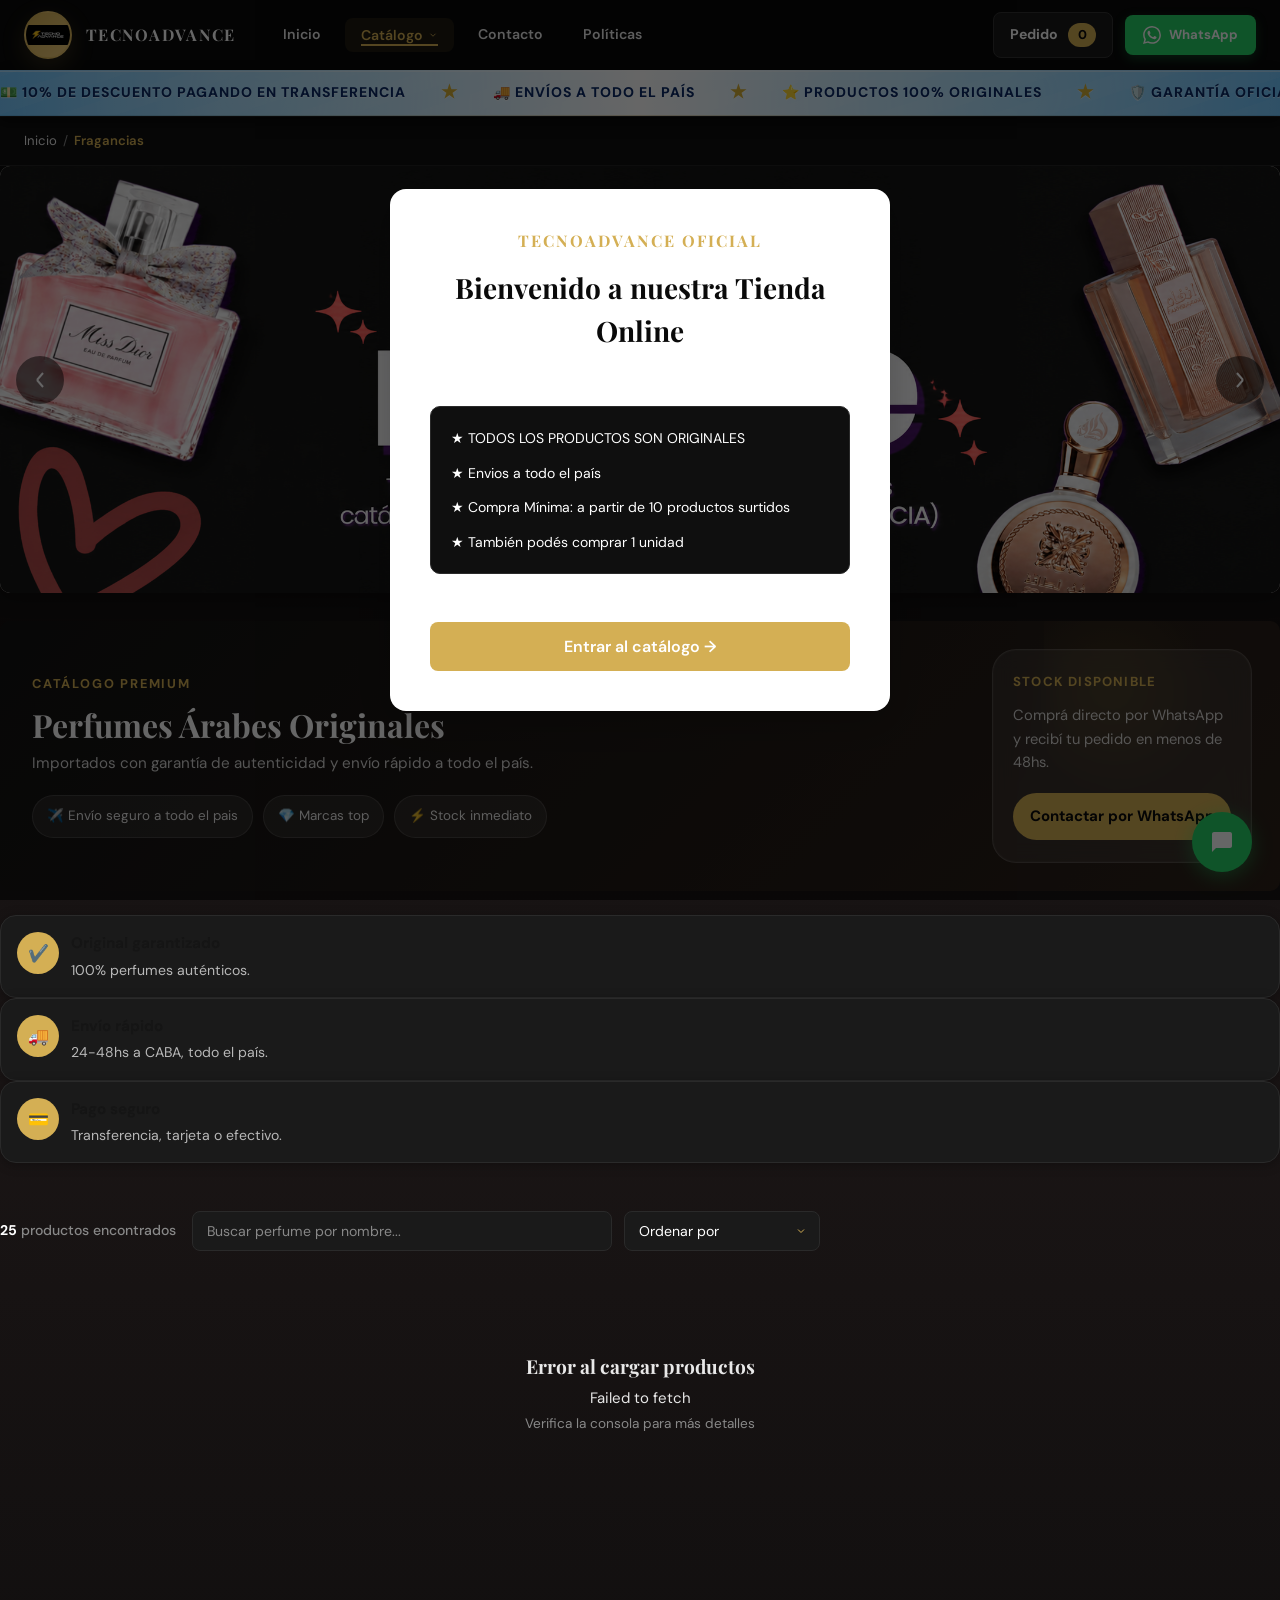
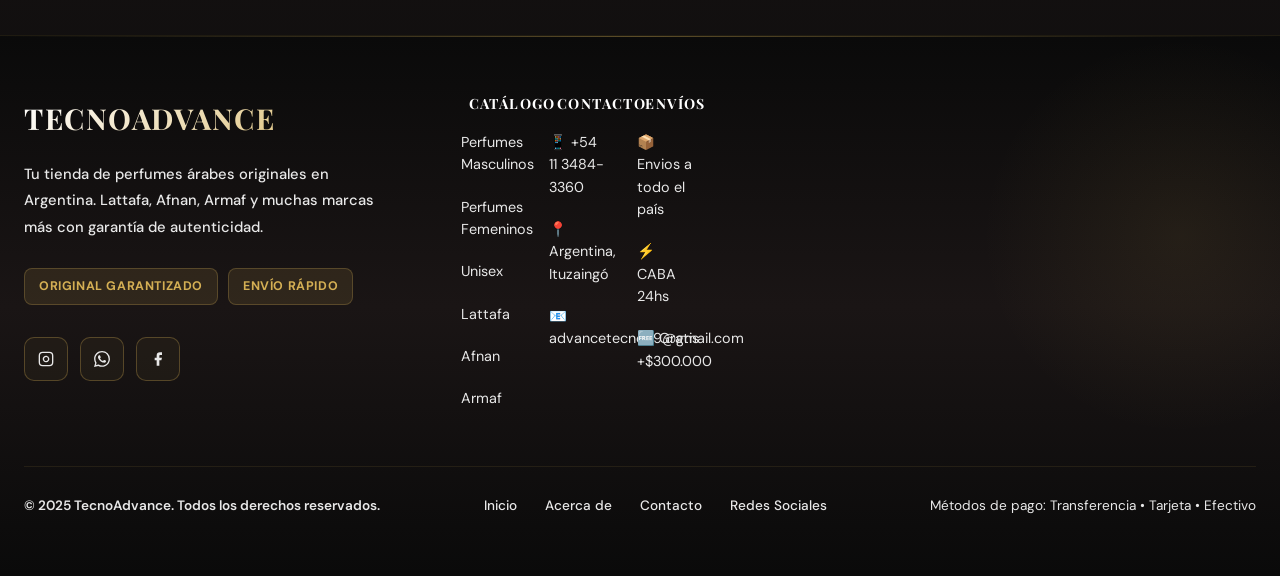
==== index.html @ a163c16e "Update navigation links and add category styles Updated navigation links to point to specific produc" ====
<!DOCTYPE html>
<html lang="es">
<head>
  <meta charset="UTF-8" />
  <meta name="viewport" content="width=device-width, initial-scale=1.0" />
  <meta http-equiv="X-UA-Compatible" content="IE=edge" />
    <title>TecnoAdvance – Productos Importados | Perfumes, Accesorios,Electronica y Juguetes</title>
  <meta name="description" content="Catálogo de Productos importados originales. Comprá por WhatsApp." />
      <link rel="preconnect" href="https://fonts.googleapis.com" />
      <link href="https://fonts.googleapis.com/css2?family=Playfair+Display:wght@400;600;700&family=DM+Sans:wght@300;400;500;600&display=swap" rel="stylesheet" />
      <style>
    .category-intro{max-width:1380px;margin:20px auto 0;padding:22px 24px;border-left:3px solid var(--gold);background:linear-gradient(90deg,rgba(212,175,84,.1),transparent)}
    .category-intro h1{font-family:var(--font-disp);color:var(--gold-lt);font-size:clamp(1.6rem,3vw,2.3rem);margin:0 0 6px}
    .category-intro p{color:var(--mid-text);margin:0}
    [data-category] .banner-carousel,[data-category] .category-banner{display:none!important}
    @media(max-width:600px){.category-intro{margin-top:12px;padding:18px 16px}}
  </style>
  <link rel="stylesheet" href="css/base.css">
      <link rel="stylesheet" href="css/header.css">
      <link rel="stylesheet" href="css/banner.css">
      <link rel="stylesheet" href="css/layout.css">
      <link rel="stylesheet" href="css/productos.css">
      <link rel="stylesheet" href="css/category-banner.css">
      <link rel="stylesheet" href="css/modales.css">
      <link rel="stylesheet" href="css/chatbot.css">
      <link rel="stylesheet" href="css/footer.css">
      <link rel="stylesheet" href="css/promo.css">
      <link rel="stylesheet" href="css/estados.css">
      <link rel="stylesheet" href="css/responsive.css">
      <link rel="icon" type="image/png" href="./imagenes/img/favicon.png?v=2" />

  <!-- 1. IDIOMA Y ROBOTS (SEO básico) -->
    <meta http-equiv="Content-Language" content="es" />
    <meta name="robots" content="index, follow" />
    <meta name="author" content="TecnoAdvance" />
   
  <!-- 2. OPEN GRAPH (ESTO ES LO QUE USA WHATSAPP, FACEBOOK E INSTAGRAM) -->
    <meta property="og:title" content="TecnoAdvance – Productos Importados Originales" />
    <meta property="og:description" content="Perfumes, Gadgets, Accesorios y Electrodomésticos. Comprá por WhatsApp." />
    <meta property="og:type" content="website" />
    <meta property="og:url" content="https://tecnoadvance.shop/" />
    <meta property="og:image" content="https://tecnoadvance.shop/imagenes/og-image.png" />
    <meta property="og:image:width" content="1200" />
    <meta property="og:image:height" content="630" />
   
  <!-- 6. COLOR DE LA BARRA DEL NAVEGADOR EN MÓVIL (se ve más profesional) -->
    <meta name="theme-color" content="#1a1a2e" />  <!-- Cambia el color a tu branding -->
   
  <!-- 7. CANONICAL (evita contenido duplicado) -->
      <link rel="canonical" href="https://tecnoadvance.shop/" />

   <!-- 10. PRECONEXIÓN A GOOGLE FONTS (mejora velocidad) -->
      <link rel="preconnect" href="https://fonts.gstatic.com" crossorigin />

</head>
<body>
<!-- ═══ MODAL DE BIENVENIDA ════════════════════════════════ -->
<div id="welcomeModal" class="welcome-modal open">
  <div class="welcome-box">
      <button class="welcome-close" onclick="closeWelcomeModal()">✕</button>
    
  <div class="welcome-content">
  <div class="welcome-logo">TECNOADVANCE OFICIAL</div>
  <div class="welcome-title">Bienvenido a nuestra Tienda Online</div>
  <div class="welcome-subtitle">Catálogo Mayorista</div>
      
  <div class="welcome-body">
        <div class="welcome-item">★ TODOS LOS PRODUCTOS SON ORIGINALES </div>
        <div class="welcome-item">★ Envios a todo el país</div>
        <div class="welcome-item">★ Compra Mínima: a partir de 10 productos surtidos</div>
        <div class="welcome-item">★ También podés comprar 1 unidad</div>
  </div>
      
       <button class="welcome-btn" onclick="closeWelcomeModal()">Entrar al catálogo →</button>
  </div>
  </div>
</div>
<!-- ═══ HEADER ═══════════════════════════════════════════ -->
<header class="header">
  <div class="header-inner">
     <!-- [INICIO_CAMBIOS_MOBILE_NAV] -->
  <button type="button" class="mobile-nav-toggle" id="mobileNavToggle"
    aria-haspopup="true" aria-expanded="false" aria-controls="mobileNavOverlay" aria-label="Abrir menú">
    <svg width="22" height="22" viewBox="0 0 24 24" fill="none" stroke="currentColor" stroke-width="2" stroke-linecap="round" aria-hidden="true">
      <line x1="3" y1="6" x2="21" y2="6"/>
      <line x1="3" y1="12" x2="21" y2="12"/>
      <line x1="3" y1="18" x2="21" y2="18"/>
    </svg>
  </button>
  <!-- [FIN_CAMBIOS_MOBILE_NAV] -->

    <a href="index.html" class="logo">
      <div class="logo-shape">
        <img src="./imagenes/logo.png" alt="TecnoAdvance" class="logo-img" />
      </div>
      <div class="logo-copy">
        <div class="logo-name">TecnoAdvance</div>
      </div>
    </a>

<nav class="nav">
  <a href="index.html">Inicio</a>
  <!-- [INICIO_CAMBIOS_NAV_DROPDOWN] -->
  <div class="nav-dropdown" id="navCatalogoDropdown">
    <button type="button" class="nav-dropdown-toggle active" id="navCatalogoBtn"
      aria-haspopup="true" aria-expanded="false" aria-controls="navCatalogoMenu">
      Catálogo
      <svg class="nav-dropdown-caret" width="10" height="10" viewBox="0 0 24 24" fill="none" stroke="currentColor" stroke-width="2" aria-hidden="true">
        <path d="M6 9l6 6 6-6"/>
      </svg>
    </button>
    <div class="nav-dropdown-menu" id="navCatalogoMenu" role="menu" aria-label="Categorías de catálogo">
      <a href="perfumes.html" role="menuitem">Perfumes</a>
      <a href="accesorios.html" role="menuitem">Accesorios</a>
      <a href="electronica.html" role="menuitem">Electrónica</a>
      <a href="juguetes.html" role="menuitem">Juguetes</a>
    </div>
  </div>
  <!-- [FIN_CAMBIOS_NAV_DROPDOWN] -->
  <a href="#contacto">Contacto</a>
  <a href="politicas.html">Políticas</a>
</nav>

    <div class="header-actions">
      <a href="pedido.html" class="cart-toggle">
        <span>Pedido</span>
        <strong id="cartCount">0</strong>
      </a>
      <a href="https://wa.me/541134843360?text=Hola%20quiero%20consultar%20por%20perfumes" target="_blank" class="wa-btn-header">
        <svg width="18" height="18" viewBox="0 0 24 24" fill="currentColor">
          <path d="M17.472 14.382c-.297-.149-1.758-.867-2.03-.967-.273-.099-.471-.148-.67.15-.197.297-.767.966-.94 1.164-.173.199-.347.223-.644.075-.297-.15-1.255-.463-2.39-1.475-.883-.788-1.48-1.761-1.653-2.059-.173-.297-.018-.458.13-.606.134-.133.298-.347.446-.52.149-.174.198-.298.298-.497.099-.198.05-.371-.025-.52-.075-.149-.669-1.612-.916-2.207-.242-.579-.487-.5-.669-.51-.173-.008-.371-.01-.57-.01-.198 0-.52.074-.792.372-.272.297-1.04 1.016-1.04 2.479 0 1.462 1.065 2.875 1.213 3.074.149.198 2.096 3.2 5.077 4.487.709.306 1.262.489 1.694.625.712.227 1.36.195 1.871.118.571-.085 1.758-.719 2.006-1.413.248-.694.248-1.289.173-1.413-.074-.124-.272-.198-.57-.347m-5.421 7.403h-.004a9.87 9.87 0 01-5.031-1.378l-.361-.214-3.741.982.998-3.648-.235-.374a9.86 9.86 0 01-1.51-5.26c.001-5.45 4.436-9.884 9.888-9.884 2.64 0 5.122 1.03 6.988 2.898a9.825 9.825 0 012.893 6.994c-.003 5.45-4.437 9.884-9.885 9.884m8.413-18.297A11.815 11.815 0 0012.05 0C5.495 0 .16 5.335.157 11.892c0 2.096.547 4.142 1.588 5.945L.057 24l6.305-1.654a11.882 11.882 0 005.683 1.448h.005c6.554 0 11.89-5.335 11.893-11.893a11.821 11.821 0 00-3.48-8.413z"/>
        </svg>
        <span>WhatsApp</span>
      </a>
    </div>
      </div><!-- cierre header-inner -->

  <!-- [INICIO_CAMBIOS_MOBILE_NAV] -->
  <div class="mobile-nav-overlay" id="mobileNavOverlay">
    <div class="mobile-nav-panel">
      <div class="mobile-nav-panel-header">
        <span class="mobile-nav-title">Menú</span>
        <button type="button" class="mobile-nav-close" id="mobileNavClose" aria-label="Cerrar menú">✕</button>
      </div>
      <nav class="mobile-nav-list" aria-label="Navegación móvil">
        <a href="index.html" class="mobile-nav-link">Inicio</a>

        <div class="mobile-nav-accordion">
          <button type="button" class="mobile-nav-accordion-btn" id="mobileCatalogoBtn"
            aria-expanded="false" aria-controls="mobileCatalogoSub">
            Catálogo
            <svg class="mobile-nav-chevron" width="14" height="14" viewBox="0 0 24 24" fill="none" stroke="currentColor" stroke-width="2" aria-hidden="true">
              <path d="M6 9l6 6 6-6"/>
            </svg>
          </button>
          <div class="mobile-nav-sublist" id="mobileCatalogoSub">
            <a href="perfumes.html" class="mobile-nav-sublink">Perfumes</a>
            <a href="accesorios.html" class="mobile-nav-sublink">Accesorios</a>
            <a href="electronica.html" class="mobile-nav-sublink">Electrónica</a>
            <a href="juguetes.html" class="mobile-nav-sublink">Juguetes</a>
          </div>
        </div>

        <a href="#contacto" class="mobile-nav-link">Contacto</a>
        <a href="politicas.html" class="mobile-nav-link">Políticas</a>
      </nav>
    </div>
  </div>
  <!-- [FIN_CAMBIOS_MOBILE_NAV] -->
<div class="promo-bar">
    <div class="top-promo__track">

        <span>💵 10% DE DESCUENTO PAGANDO EN TRANSFERENCIA</span>
        <span class="separator">★</span>

        <span>🚚 ENVÍOS A TODO EL PAÍS</span>
        <span class="separator">★</span>

        <span>⭐ PRODUCTOS 100% ORIGINALES</span>
        <span class="separator">★</span>

        <span>🛡️ GARANTÍA OFICIAL</span>
        <span class="separator">★</span>

        <span>📦 IMPORTADOS DIRECTAMENTE</span>
        <span class="separator">★</span>

        <span>💳 DEBITO - TRANSFERENCIA - EFECTIVO</span>

        <!-- Duplicado -->

        <span>💵 10% DE DESCUENTO PAGANDO EN TRANSFERENCIA</span>
        <span class="separator">★</span>

        <span>🚚 ENVÍOS A TODO EL PAÍS</span>
        <span class="separator">★</span>

        <span>⭐ PRODUCTOS 100% ORIGINALES</span>
        <span class="separator">★</span>

        <span>🛡️ GARANTÍA OFICIAL</span>
        <span class="separator">★</span>

        <span>📦 IMPORTADOS DIRECTAMENTE</span>
        <span class="separator">★</span>

        <span>💳 DEBITO - TRANSFERENCIA - EFECTIVO</span>

    </div>
</div>
</header>

<!-- ═══ BREADCRUMB ════════════════════════════════════════ -->
<div class="breadcrumb">
  <a href="index.html">Inicio</a> / <span id="breadcrumbCategory">Fragancias</span>
</div>
<div class="category-intro" id="categoryIntro" hidden><h1 id="categoryTitle"></h1><p id="categoryDescription"></p></div>

<!-- ═══ BANNER CAROUSEL ════════════════════════════════════ -->
<div class="banner-carousel">
  <div class="carousel-container">
    <img id="bannerImage" src="./imagenes/Banners.png" alt="Banner" />
  </div>
  
  <button class="carousel-btn prev" onclick="prevBanner()">
    <svg width="24" height="24" viewBox="0 0 24 24" fill="none" stroke="currentColor" stroke-width="2">
      <line x1="15" y1="19" x2="9" y2="12" /><line x1="15" y1="5" x2="9" y2="12" />
    </svg>
  </button>
  
  <button class="carousel-btn next" onclick="nextBanner()">
    <svg width="24" height="24" viewBox="0 0 24 24" fill="none" stroke="currentColor" stroke-width="2">
      <line x1="9" y1="19" x2="15" y2="12" /><line x1="9" y1="5" x2="15" y2="12" />
    </svg>
  </button>

  <div class="carousel-dots" id="carouselDots"></div>
</div>
<!-- Banner -->
    <div class="category-banner">
      <div class="banner-details">
        <div class="banner-eyebrow">Catálogo Premium</div>
        <div class="banner-text">
          <h2>Perfumes Árabes Originales</h2>
          <p>Importados con garantía de autenticidad y envío rápido a todo el país.</p>
        </div>
        <div class="banner-tags">
          <span>✈️ Envío seguro a todo el pais</span>
          <span>💎 Marcas top</span>
          <span>⚡ Stock inmediato</span>
        </div>
      </div>
      <div class="banner-card">
        <div class="banner-card-title">Stock disponible</div>
        <p>Comprá directo por WhatsApp y recibí tu pedido en menos de 48hs.</p>
        <a href="https://wa.me/541134843360?text=Hola%20quiero%20comprar%20perfumes" target="_blank" class="banner-cta">Contactar por WhatsApp</a>
      </div>
    </div>
    <div class="trust-strip">
      <div class="trust-item">
        <div class="trust-icon">✔️</div>
        <div>
          <strong>Original garantizado</strong>
          <p>100% perfumes auténticos.</p>
        </div>
      </div>
      <div class="trust-item">
        <div class="trust-icon">🚚</div>
        <div>
          <strong>Envío rápido</strong>
          <p>24-48hs a CABA, todo el país.</p>
        </div>
      </div>
      <div class="trust-item">
        <div class="trust-icon">💳</div>
        <div>
          <strong>Pago seguro</strong>
          <p>Transferencia, tarjeta o efectivo.</p>
        </div>
      </div>
    </div>

        <!-- Active filters -->
    <div class="active-filters" id="activeFilters"></div>

    <!-- Controls -->
    <div class="catalog-header">
      <p class="catalog-meta" id="productCount"><strong>25</strong> productos encontrados</p>
      <div class="catalog-controls">
        <input type="text" id="searchInput" class="search-input" placeholder="Buscar perfume por nombre..." oninput="applyFilters()">
        <select class="sort-select" onchange="sortProducts(this.value)">
          <option value="default">Ordenar por</option>
          <option value="price-asc">Precio: Menor a Mayor</option>
          <option value="price-desc">Precio: Mayor a Menor</option>
          <option value="popular">Más Vendidos</option>
          <option value="name">Nombre A-Z</option>
        </select>
      </div>
    </div>
        <!-- GRID — renderizado por JS -->
    <div class="product-grid" id="productGrid"></div>

    <!-- Pagination -->
    <div class="pagination" id="pagination"></div>
<!-- ═══ MAIN LAYOUT ═══════════════════════════════════════ -->
<main class="main-layout">

  <!-- SIDEBAR -->
  <aside class="sidebar" id="sidebar">
    <div class="sidebar-mobile-header">
      <span>Filtrar productos</span>
      <button class="sidebar-close" onclick="document.getElementById('sidebar').classList.remove('open')">Cerrar</button>
    </div>
    <div class="sidebar-title">Filtrar productos</div>

    <!-- Categorías -->
    <div class="filter-section">
      <h4>Categoría</h4>
      <label class="filter-option">
        <input type="checkbox" data-filter="genero" value="masculino" onchange="applyFilters()">
        <span>Masculinos</span>
      </label>
      <label class="filter-option">
        <input type="checkbox" data-filter="genero" value="femenino" onchange="applyFilters()">
        <span>Femeninos</span>
      </label>
      <label class="filter-option">
        <input type="checkbox" data-filter="genero" value="unisex" onchange="applyFilters()">
        <span>Unisex</span>
      </label>
    </div>

    <div class="divider"></div>

    <!-- Marcas -->
    <div class="filter-section">
      <h4>Marca</h4>
      <label class="filter-option">
        <input type="checkbox" data-filter="marca" value="Lattafa" onchange="applyFilters()">
        <span>Lattafa</span>
      </label>
      <label class="filter-option">
        <input type="checkbox" data-filter="marca" value="Afnan" onchange="applyFilters()">
        <span>Afnan</span>
      </label>
      <label class="filter-option">
        <input type="checkbox" data-filter="marca" value="Armaf" onchange="applyFilters()">
        <span>Armaf</span>
      </label>
      <label class="filter-option">
        <input type="checkbox" data-filter="marca" value="French Avenue" onchange="applyFilters()">
        <span>French Avenue</span>
      </label>
      <label class="filter-option">
        <input type="checkbox" data-filter="marca" value="Al Wataniah" onchange="applyFilters()">
        <span>Al Wataniah</span>
      </label>
    </div>

    <div class="divider"></div>

    <!-- Precio -->
    <div class="filter-section">
      <h4>Precio (ARS)</h4>
      <div class="price-range">
        <div class="price-inputs">
          <input type="number" id="priceMin" placeholder="Mín" value="0" oninput="applyFilters()">
          <input type="number" id="priceMax" placeholder="Máx" value="80000" oninput="applyFilters()">
        </div>
        <input type="range" class="price-slider" id="priceSlider" min="0" max="150000" value="80000" oninput="updatePrice(this.value)">
      </div>
    </div>

    <button class="clear-filters" onclick="clearFilters()">✕ Limpiar filtros</button>
  </aside>
  <div class="sidebar-backdrop" onclick="document.getElementById('sidebar').classList.remove('open')"></div>

  <!-- CATALOG -->
  <section class="catalog">

    <!-- Mobile toggle -->
    <button class="mobile-filter-toggle" onclick="document.getElementById('sidebar').classList.toggle('open')">
      <svg width="16" height="16" viewBox="0 0 24 24" fill="none" stroke="currentColor" stroke-width="2">
        <line x1="4" y1="6" x2="20" y2="6"/><line x1="8" y1="12" x2="20" y2="12"/><line x1="12" y1="18" x2="20" y2="18"/>
      </svg>
      Filtrar productos
    </button>

  </section>
</main>

<!-- ═══ CHATBOT WIDGET ════════════════════════════════════ -->
<div class="chatbot-container">
  <div class="chatbot-header">
    <h3>TecnoAdvance Chat</h3>
    <button class="chatbot-close" onclick="toggleChatbot()">✕</button>
  </div>
  
  <div class="chatbot-messages" id="chatbotMessages"></div>
  
  <div class="chatbot-input-area">
    <input 
      type="text" 
      id="chatbotInput" 
      class="chatbot-input" 
      placeholder="Escribe tu pregunta..."
      onkeypress="if(event.key==='Enter') sendChatMessage()"
    />
    <button class="chatbot-send" onclick="sendChatMessage()">
      <svg width="18" height="18" viewBox="0 0 24 24" fill="currentColor">
        <path d="M16.6915026,12.4744748 L3.50612381,13.2599618 C3.19218622,13.2599618 3.03521743,13.4170592 3.03521743,13.5741566 L1.15159189,20.0151496 C0.8376543,20.8006365 0.99,21.89 1.77946707,22.52 C2.41,22.99 3.50612381,23.1 4.13399899,22.8429026 L21.714504,14.0454487 C22.6563168,13.5741566 23.1272231,12.6315722 22.9702544,11.6889879 L4.13399899,1.16346272 C3.34915502,0.9 2.40734225,0.9 1.77946707,1.4718701 C0.994623095,2.0437402 0.837654326,3.1331289 1.15159189,3.91861574 L3.03521743,10.3595872 C3.03521743,10.5166847 3.19218622,10.673782 3.50612381,10.673782 L16.6915026,11.4592689 C16.6915026,11.4592689 17.1624089,11.4592689 17.1624089,12.0311392 C17.1624089,12.4744748 16.6915026,12.4744748 16.6915026,12.4744748 Z"/>
      </svg>
    </button>
  </div>
</div>

<!-- Botón flotante para abrir chatbot -->
<button class="chatbot-toggle" onclick="toggleChatbot()">
  <svg width="24" height="24" viewBox="0 0 24 24" fill="currentColor">
    <path d="M20 2H4c-1.1 0-2 .9-2 2v18l4-4h14c1.1 0 2-.9 2-2V4c0-1.1-.9-2-2-2z"/>
  </svg>
</button>

<!-- ═══ FOOTER ════════════════════════════════════════════ -->
<footer class="footer" id="contacto">
  <div class="footer-inner">
    <div class="footer-brand">
      <div class="logo-text footer-logo">TecnoAdvance</div>
      <p class="footer-description">Tu tienda de perfumes árabes originales en Argentina. Lattafa, Afnan, Armaf y muchas marcas más con garantía de autenticidad.</p>
      <div class="footer-badges">
        <span class="footer-badge">Original garantizado</span>
        <span class="footer-badge">Envío rápido</span>
      </div>
      <div class="socials">
        <a href="https://www.instagram.com/tecnoadvance_oficial/" target="_blank" class="social-icon" aria-label="Instagram">
          <svg width="16" height="16" viewBox="0 0 24 24" fill="none" stroke="currentColor" stroke-width="2">
            <rect x="2" y="2" width="20" height="20" rx="5" ry="5"/><path d="M16 11.37A4 4 0 1112.63 8 4 4 0 0116 11.37z"/><line x1="17.5" y1="6.5" x2="17.51" y2="6.5"/>
          </svg>
        </a>
        <a href="https://wa.me/541134843360" target="_blank" class="social-icon" aria-label="WhatsApp">
          <svg width="16" height="16" viewBox="0 0 24 24" fill="currentColor">
            <path d="M17.472 14.382c-.297-.149-1.758-.867-2.03-.967-.273-.099-.471-.148-.67.15-.197.297-.767.966-.94 1.164-.173.199-.347.223-.644.075-.297-.15-1.255-.463-2.39-1.475-.883-.788-1.48-1.761-1.653-2.059-.173-.297-.018-.458.13-.606.134-.133.298-.347.446-.52.149-.174.198-.298.298-.497.099-.198.05-.371-.025-.52-.075-.149-.669-1.612-.916-2.207-.242-.579-.487-.5-.669-.51-.173-.008-.371-.01-.57-.01-.198 0-.52.074-.792.372-.272.297-1.04 1.016-1.04 2.479 0 1.462 1.065 2.875 1.213 3.074.149.198 2.096 3.2 5.077 4.487.709.306 1.262.489 1.694.625.712.227 1.36.195 1.871.118.571-.085 1.758-.719 2.006-1.413.248-.694.248-1.289.173-1.413-.074-.124-.272-.198-.57-.347m-5.421 7.403h-.004a9.87 9.87 0 01-5.031-1.378l-.361-.214-3.741.982.998-3.648-.235-.374a9.86 9.86 0 01-1.51-5.26c.001-5.45 4.436-9.884 9.888-9.884 2.64 0 5.122 1.03 6.988 2.898a9.825 9.825 0 012.893 6.994c-.003 5.45-4.437 9.884-9.885 9.884m8.413-18.297A11.815 11.815 0 0012.05 0C5.495 0 .16 5.335.157 11.892c0 2.096.547 4.142 1.588 5.945L.057 24l6.305-1.654a11.882 11.882 0 005.683 1.448h.005c6.554 0 11.89-5.335 11.893-11.893a11.821 11.821 0 00-3.48-8.413z"/>
          </svg>
        </a>
        <a href="https://facebook.com/Tecn0advance" target="_blank" class="social-icon" aria-label="Facebook">
          <svg width="16" height="16" viewBox="0 0 24 24" fill="currentColor">
            <path d="M18 2h-3a5 5 0 00-5 5v3H7v4h3v8h4v-8h3l1-4h-4V7a1 1 0 011-1h3z"/>
          </svg>
        </a>
      </div>
    </div>

    <div class="footer-links">
      <div class="footer-column">
        <h5>Catálogo</h5>
        <ul>
          <li><a href="#">Perfumes Masculinos</a></li>
          <li><a href="#">Perfumes Femeninos</a></li>
          <li><a href="#">Unisex</a></li>
          <li><a href="#">Lattafa</a></li>
          <li><a href="#">Afnan</a></li>
          <li><a href="#">Armaf</a></li>
        </ul>
      </div>
      <div class="footer-column">
        <h5>Contacto</h5>
        <ul>
          <li><a href="https://wa.me/541134843360" target="_blank">📱 +54 11 3484-3360</a></li>
          <li><a href="#">📍 Argentina, Ituzaingó</a></li>
          <li><a href="#">📧 advancetecno39@gmail.com</a></li>
        </ul>
      </div>
      <div class="footer-column">
        <h5>Envíos</h5>
        <ul>
          <li><a href="#">📦 Envios a todo el país</a></li>
          <li><a href="#">⚡ CABA 24hs</a></li>
          <li><a href="#">🆓 Gratis +$300.000</a></li>
        </ul>
      </div>
    </div>
  </div>

  <div class="footer-bottom">
    <div class="footer-bottom-left">
      <span>&copy; 2025 TecnoAdvance. Todos los derechos reservados.</span>
    </div>
    <div class="footer-bottom-center">
      <a href="#">Inicio</a>
      <a href="#">Acerca de</a>
      <a href="politicas.html">Contacto</a>
      <a href="#">Redes Sociales</a>
    </div>
    <div class="footer-bottom-right">
      <span>Métodos de pago: Transferencia • Tarjeta • Efectivo</span>
    </div>
  </div>
  
</footer>

<script>window.API_ENDPOINT = 'https://www.tecnoadvance.shop/api/products';</script>
<script src="script.js"></script>
<!-- ═══ MODAL DE PRODUCTO ════════════════════════════════ -->
<div id="productModal" class="product-modal">
  <div class="product-modal-content">
    <button class="modal-close" onclick="closeProductModal()">✕</button>
    
    <div class="modal-grid">
      <div class="modal-images">
        <img id="modalMainImg" src="" alt="Producto" />
        <div class="modal-img-nav">
          <button onclick="changeModalImage(-1)" class="img-nav prev">◀</button>
          <button onclick="changeModalImage(1)" class="img-nav next">▶</button>
        </div>
        <div class="modal-img-counter" id="modalCounter">1/1</div>
      </div>
      
      <div class="modal-info">
        <div class="modal-brand" id="modalBrand"></div>
        <h2 class="modal-name" id="modalName"></h2>
        <div class="modal-desc" id="modalDesc"></div>
        
        <div class="modal-pricing">
          <div class="modal-price" id="modalPrice"></div>
          <div class="modal-installment" id="modalInstallment"></div>
          <div class="modal-payment" id="modalPayment"></div>
        </div>
        
        <div class="modal-stock" id="modalStock"></div>
        
        <div class="modal-quantity">
          <label>Cantidad</label>
          <div class="qty-selector">
            <button onclick="decreaseQty()" class="qty-btn">−</button>
            <span id="qtyValue">1</span>
            <button onclick="increaseQty()" class="qty-btn">+</button>
          </div>
        </div>
        
        <a id="modalBuyBtn" target="_blank" class="modal-buy-btn">Comprar por WhatsApp</a>
        <button onclick="closeProductModal()" class="modal-close-btn">Cerrar</button>
      </div>
    </div>
  </div>
</div>
</body>
</html>
---- css/base.css ----
/* ════════════════════════════════════════════════════════
   TecnoAdvance — Tema Oscuro | Dark Mode CSS
   ════════════════════════════════════════════════════════ */

*, *::before, *::after { box-sizing: border-box; margin: 0; padding: 0; }

:root {
  /* ─── COLORES TEMA OSCURO ───────────────────────── */
  --black: #0a0a0a;           /* Fondo principal - Negro profundo */
  --dark-bg: #121212;         /* Fondo secundario */
  --card-bg: #1a1a1a;         /* Fondo de cards */
  --white: #ffffff;           /* Blanco puro - Texto principal */
  --light-text: #e8e8e8;      /* Texto secundario */
  --mid-text: #b8b8b8;        /* Texto terciario */
  --soft-text: #888888;       /* Texto muy suave */
  
  /* ─── ACENTOS ──────────────────────────────────── */
  --gold: #d4af54;            /* Oro brillante (más visible en oscuro) */
  --gold-dark: #b8962e;       /* Oro oscuro */
  --gold-lt: #f4d07d;         /* Oro claro */
  
  /* ─── COLORES FUNCIONALES ───────────────────────── */
  --wa-green: #25d366;        /* WhatsApp */
  --success: #1f7a5e;         /* Éxito - Verde */
  --danger: #ff6b35;          /* Error/Danger - Rojo/Naranja */
  
  /* ─── BORDES Y DIVISORES ────────────────────────── */
  --border: #2a2a2a;          /* Borde oscuro */
  --border-light: #333333;    /* Borde más claro */
  --divider: rgba(255, 255, 255, 0.08);
  
  /* ─── FONDOS SUAVES ─────────────────────────────── */
  --bg: #0f0f0f;              /* Fondo general */
  --bg-secondary: #1a1a1a;    /* Fondo secundario */
  --bg-hover: #252525;        /* Hover general */
  
  /* ─── SOMBRAS ─────────────────────────────────── */
  --shadow: 0 4px 20px rgba(0, 0, 0, 0.4);
  --shadow-h: 0 8px 32px rgba(0, 0, 0, 0.6);
  --shadow-card: 0 2px 12px rgba(0, 0, 0, 0.3);
  
  /* ─── FUENTES ─────────────────────────────────── */
  --font-disp: 'Playfair Display', Georgia, serif;
  --font-body: 'DM Sans', sans-serif;
  
  /* ─── OTROS ────────────────────────────────────── */
  --radius: 10px;
}

/* ─── ESTILOS GENERALES ────────────────────────────────── */
html {
  scroll-behavior: smooth;
  overflow-x: hidden;
}

body {
  overflow-x: hidden;
  font-family: var(--font-body);
  background: linear-gradient(
    180deg,
    var(--black) 0%,
    #1a1515 50%,
    var(--black) 100%
  );
  color: var(--white);
  min-height: 100vh;
  font-size: 15px;
  line-height: 1.55;
}

/* ─── ELEMENTOS BASE ────────────────────────────────────── */
a {
  color: var(--gold);
  text-decoration: none;
  transition: color 0.3s ease;
}

a:hover {
  color: var(--gold-lt);
}

img {
  display: block;
  max-width: 100%;
}

button {
  cursor: pointer;
  font-family: inherit;
  border: none;
  transition: all 0.3s ease;
}

button:hover {
  transform: translateY(-2px);
}

/* ─── TÍTULOS ──────────────────────────────────────────── */
h1, h2, h3, h4, h5, h6 {
  color: var(--white);
  font-family: var(--font-disp);
  font-weight: 700;
  line-height: 1.2;
}

h1 { font-size: clamp(1.8rem, 5vw, 3.2rem); }
h2 { font-size: clamp(1.5rem, 4vw, 2.4rem); }
h3 { font-size: clamp(1.2rem, 3vw, 1.8rem); }
h4 { font-size: 1.3rem; }
h5 { font-size: 1.1rem; }
h6 { font-size: 1rem; }

/* ─── PÁRRAFOS ─────────────────────────────────────────── */
p {
  color: var(--light-text);
  line-height: 1.7;
}

small {
  color: var(--soft-text);
  font-size: 0.85rem;
}

/* ─── TEXTOS ESPECIALES ────────────────────────────────── */
strong {
  color: var(--white);
  font-weight: 700;
}

em {
  color: var(--gold);
  font-style: italic;
}

/* ─── LISTAS ────────────────────────────────────────────── */
ul, ol {
  color: var(--light-text);
}

li {
  margin-bottom: 8px;
}

/* ─── CÓDIGO ────────────────────────────────────────────── */
code, pre {
  background: var(--card-bg);
  color: var(--gold);
  padding: 2px 6px;
  border-radius: 4px;
  font-family: 'Monaco', 'Menlo', monospace;
}

/* ─── INPUTS Y FORMULARIOS ─────────────────────────────── */
input, select, textarea {
  background: var(--card-bg);
  color: var(--white);
  border: 1px solid var(--border);
  border-radius: 8px;
  padding: 10px 12px;
  font-family: inherit;
  font-size: 0.9rem;
  transition: all 0.3s ease;
}

input::placeholder, textarea::placeholder {
  color: var(--soft-text);
}

input:focus, select:focus, textarea:focus {
  border-color: var(--gold);
  background: var(--bg-secondary);
  box-shadow: 0 0 0 3px rgba(212, 175, 84, 0.1);
  outline: none;
}

/* ─── SCROLLBAR PERSONALIZADA ──────────────────────────── */
::-webkit-scrollbar {
  width: 10px;
  height: 10px;
}

::-webkit-scrollbar-track {
  background: var(--bg);
}

::-webkit-scrollbar-thumb {
  background: var(--gold-dark);
  border-radius: 5px;
}

::-webkit-scrollbar-thumb:hover {
  background: var(--gold);
}

/* ─── SELECCIÓN ────────────────────────────────────────── */
::selection {
  background: var(--gold);
  color: var(--black);
}

::-moz-selection {
  background: var(--gold);
  color: var(--black);
}

/* ─── ANIMACIONES ──────────────────────────────────────── */
@keyframes fadeIn {
  from {
    opacity: 0;
    transform: translateY(10px);
  }
  to {
    opacity: 1;
    transform: translateY(0);
  }
}

@keyframes slideInLeft {
  from {
    opacity: 0;
    transform: translateX(-30px);
  }
  to {
    opacity: 1;
    transform: translateX(0);
  }
}

@keyframes slideInRight {
  from {
    opacity: 0;
    transform: translateX(30px);
  }
  to {
    opacity: 1;
    transform: translateX(0);
  }
}

@keyframes pulse {
  0%, 100% { opacity: 1; }
  50% { opacity: 0.5; }
}

@keyframes glow {
  0%, 100% {
    box-shadow: 0 0 5px rgba(212, 175, 84, 0.3);
  }
  50% {
    box-shadow: 0 0 15px rgba(212, 175, 84, 0.6);
  }
}

/* ─── UTILIDADES ────────────────────────────────────────── */
.text-gold { color: var(--gold); }
.text-white { color: var(--white); }
.text-light { color: var(--light-text); }
.text-soft { color: var(--soft-text); }

.bg-dark { background: var(--black); }
.bg-card { background: var(--card-bg); }

.border-gold { border-color: var(--gold); }
.border-dark { border-color: var(--border); }

.shadow { box-shadow: var(--shadow-card); }
.shadow-lg { box-shadow: var(--shadow); }

.rounded { border-radius: var(--radius); }

.fade-in { animation: fadeIn 0.5s ease; }
.slide-left { animation: slideInLeft 0.5s ease; }
.slide-right { animation: slideInRight 0.5s ease; }

/* ─── RESPONSIVE ───────────────────────────────────────── */
@media (max-width: 768px) {
  h1 { font-size: 1.8rem; }
  h2 { font-size: 1.5rem; }
  h3 { font-size: 1.2rem; }
  
  body {
    font-size: 14px;
  }
}

@media (max-width: 480px) {
  h1 { font-size: 1.6rem; }
  h2 { font-size: 1.3rem; }
  h3 { font-size: 1.1rem; }
  
  body {
    font-size: 13px;
    line-height: 1.5;
  }
}

/* ─── DARK MODE ESPECÍFICO ─────────────────────────────── */
/* Asegura que todos los elementos respeten el tema oscuro */

/* Cards y contenedores */
.card, .modal, .panel {
  background: var(--card-bg);
  border: 1px solid var(--border);
}

/* Botones con tema oscuro */
.btn {
  background: var(--gold);
  color: var(--black);
  font-weight: 700;
  padding: 10px 16px;
  border-radius: 8px;
}

.btn:hover {
  background: var(--gold-lt);
}

.btn-dark {
  background: var(--bg-secondary);
  color: var(--white);
  border: 1px solid var(--border);
}

.btn-dark:hover {
  background: var(--bg-hover);
  border-color: var(--gold);
}

/* Badges y etiquetas */
.badge {
  background: var(--gold);
  color: var(--black);
  padding: 4px 10px;
  border-radius: 20px;
  font-size: 0.75rem;
  font-weight: 700;
}

.badge-secondary {
  background: var(--border-light);
  color: var(--light-text);
}

/* Alerts y notificaciones */
.alert {
  padding: 16px;
  border-radius: 8px;
  border-left: 4px solid;
}

.alert-success {
  background: rgba(31, 122, 94, 0.15);
  border-color: var(--success);
  color: #4cd964;
}

.alert-danger {
  background: rgba(255, 107, 53, 0.15);
  border-color: var(--danger);
  color: #ff6b35;
}

.alert-info {
  background: rgba(212, 175, 84, 0.15);
  border-color: var(--gold);
  color: var(--gold);
}
---- css/header.css ----
/* ─── HEADER TEMA OSCURO ─────────────────────────────── */
.header {
  background: rgba(10, 10, 10, 0.95);
  backdrop-filter: blur(12px);
  border-bottom: 1px solid rgba(255, 255, 255, 0.08);
  position: sticky;
  top: 0;
  z-index: 100;
  box-shadow: 0 4px 12px rgba(0, 0, 0, 0.5);
  overflow: visible;
}

.header::after {
  content: '';
  position: absolute;
  bottom: 0;
  left: 0;
  right: 0;
  height: 1px;
  background: linear-gradient(90deg, transparent, rgba(212, 175, 84, 0.3), transparent);
}

.header-inner {
  max-width: 1380px;
  margin: 0 auto;
  display: flex;
  align-items: center;
  gap: 32px;
  padding: 0 24px;
  height: 70px;
}

/* ─── LOGO ───────────────────────────────────────────── */
.logo {
  display: flex;
  align-items: center;
  flex-shrink: 0;
  gap: 14px;
  transition: transform 0.3s ease;
}

.logo:hover {
  transform: translateY(-2px);
}

.logo-shape {
  width: 48px;
  height: 48px;
  border-radius: 50%;
  background: linear-gradient(135deg, #d4af54, #f4d07d);
  display: flex;
  align-items: center;
  justify-content: center;
  overflow: hidden;
  box-shadow: 0 8px 24px rgba(212, 175, 84, 0.2);
  border: 2px solid rgba(212, 175, 84, 0.3);
}

.logo-img {
  width: 100%;
  height: 100%;
  object-fit: contain;
}

.logo-copy {
  display: flex;
  flex-direction: column;
  gap: 2px;
}

.logo-name {
  font-family: var(--font-disp);
  font-size: 1rem;
  font-weight: 700;
  text-transform: uppercase;
  letter-spacing: 0.08em;
  color: var(--white);
}

.logo-tag {
  font-size: 0.7rem;
  font-weight: 700;
  letter-spacing: 0.16em;
  text-transform: uppercase;
  color: var(--gold);
}

/* ─── NAVEGACIÓN ─────────────────────────────────────── */
.nav {
  display: flex;
  gap: 8px;
  align-items: center;
}

.nav a {
  padding: 8px 16px;
  border-radius: 8px;
  font-size: 0.88rem;
  font-weight: 600;
  color: var(--light-text);
  transition: all 0.3s ease;
  position: relative;
}

.nav a::after {
  content: '';
  position: absolute;
  bottom: 6px;
  left: 16px;
  right: 16px;
  height: 2px;
  background: var(--gold);
  transform: scaleX(0);
  transform-origin: center;
  transition: transform 0.3s ease;
}

.nav a:hover {
  color: var(--white);
  background: rgba(212, 175, 84, 0.1);
}

.nav a:hover::after,
.nav a.active::after {
  transform: scaleX(1);
}

.nav a.active {
  color: var(--gold);
  background: rgba(212, 175, 84, 0.1);
}

/* ─── HEADER ACTIONS ─────────────────────────────────── */
.header-actions {
  margin-left: auto;
  display: flex;
  align-items: center;
  gap: 12px;
}

.wa-btn-header {
  display: flex;
  align-items: center;
  gap: 8px;
  background: var(--wa-green);
  color: #fff;
  padding: 10px 18px;
  border-radius: 8px;
  font-size: 0.82rem;
  font-weight: 700;
  text-decoration: none;
  transition: all 0.3s ease;
  box-shadow: 0 4px 12px rgba(37, 211, 102, 0.25);
}

.wa-btn-header:hover {
  background: #1f9b4f;
  transform: translateY(-2px);
  box-shadow: 0 6px 18px rgba(37, 211, 102, 0.35);
}

.cart-toggle {
  display: inline-flex;
  align-items: center;
  gap: 10px;
  background: var(--card-bg);
  color: var(--white);
  padding: 10px 16px;
  border-radius: 8px;
  font-size: 0.88rem;
  font-weight: 700;
  border: 1px solid var(--border-light);
  text-decoration: none;
  transition: all 0.3s ease;
}

.cart-toggle:hover {
  background: var(--bg-hover);
  border-color: var(--gold);
  transform: translateY(-2px);
}

.cart-toggle strong {
  display: inline-flex;
  min-width: 28px;
  justify-content: center;
  background: var(--gold);
  color: var(--black);
  border-radius: 999px;
  padding: 2px 8px;
  font-size: 0.8rem;
  font-weight: 800;
}

/* ─── BREADCRUMB ─────────────────────────────────────── */
.breadcrumb {
  max-width: 1380px;
  margin: 0 auto;
  padding: 14px 24px;
  font-size: 0.82rem;
  color: var(--soft-text);
  display: flex;
  align-items: center;
  gap: 6px;
  background: rgba(255, 255, 255, 0.02);
  border-bottom: 1px solid var(--divider);
}

.breadcrumb a {
  color: var(--light-text);
  transition: color 0.3s ease;
}

.breadcrumb a:hover {
  color: var(--gold);
}

.breadcrumb span {
  color: var(--gold);
  font-weight: 600;
}

/* ─── PROMO BAR (MEJORADA) ───────────────────────────── */
.promo-bar {
  position: relative;
  width: 100%;
  height: 44px;
  overflow: hidden;
  display: flex;
  align-items: center;
  background: linear-gradient(
    90deg,
    rgba(212, 175, 84, 0.08) 0%,
    rgba(212, 175, 84, 0.15) 50%,
    rgba(212, 175, 84, 0.08) 100%
  );
  border-top: 1px solid rgba(212, 175, 84, 0.2);
  border-bottom: 1px solid rgba(212, 175, 84, 0.15);
  box-shadow: inset 0 1px 0 rgba(255, 255, 255, 0.1);
}

.top-promo__track {
  display: flex;
  align-items: center;
  gap: 32px;
  width: max-content;
  white-space: nowrap;
  animation: promoMove 25s linear infinite;
  position: relative;
  z-index: 2;
}

.top-promo__track span {
  flex-shrink: 0;
  color: var(--white);
  font-size: 0.85rem;
  font-weight: 700;
  letter-spacing: 0.8px;
  text-transform: uppercase;
}

.top-promo__track span.separator {
  color: var(--gold);
  font-size: 1rem;
  font-weight: 900;
}

.promo-bar:hover .top-promo__track {
  animation-play-state: paused;
}

@keyframes promoMove {
  from {
    transform: translateX(0);
  }
  to {
    transform: translateX(-50%);
  }
}

/* ─── RESPONSIVE ─────────────────────────────────────── */
@media (max-width: 1000px) {
  .header-inner {
    gap: 20px;
    height: 64px;
  }

  .nav {
    display: none;
  }

  .logo-shape {
    width: 42px;
    height: 42px;
  }

  .logo-name {
    font-size: 0.9rem;
  }
}

@media (max-width: 600px) {
  .header-inner {
    gap: 10px;
    padding: 0 16px;
  }

  .logo-shape {
    width: 38px;
    height: 38px;
  }

  .logo-name {
    font-size: 0.8rem;
  }

  .logo-tag {
    display: none;
  }

  .wa-btn-header span {
    display: none;
  }

  .wa-btn-header {
    padding: 8px 10px;
    gap: 6px;
  }

  .cart-toggle {
    padding: 8px 12px;
    gap: 6px;
    font-size: 0.75rem;
  }

  .breadcrumb {
    padding: 12px 16px;
    font-size: 0.75rem;
  }

  .promo-bar {
    height: 40px;
  }

  .top-promo__track span {
    font-size: 0.75rem;
  }
}

/* ─── EFECTOS DE BRILLO SUTIL ────────────────────────── */
.header::before {
  content: '';
  position: absolute;
  top: 0;
  left: -100%;
  width: 100%;
  height: 100%;
  background: linear-gradient(
    90deg,
    transparent,
    rgba(255, 255, 255, 0.05),
    transparent
  );
  animation: headerShine 8s infinite;
  pointer-events: none;
}

@keyframes headerShine {
  0% { left: -100%; }
  50% { left: 100%; }
  100% { left: 100%; }
}
---- css/banner.css ----
/* ─── BANNER CAROUSEL ────────────────────────────────── */
.banner-carousel {
  max-width: 100%;
  margin: 0 auto 28px;
  position: relative;
  overflow: hidden;
  border-radius: var(--radius);
  box-shadow: var(--shadow);
}

.carousel-container {
  width: 100%;
  height: 0;
  padding-bottom: 33.33%;
  position: relative;
  overflow: hidden;
  background: #f0eee9;
}

.carousel-container img {
  position: absolute;
  top: 0;
  left: 0;
  width: 100%;
  height: 100%;
  object-fit: cover;
}

.carousel-btn {
  position: absolute;
  top: 50%;
  transform: translateY(-50%);
  background: rgba(0, 0, 0, 0.5);
  color: white;
  width: 48px;
  height: 48px;
  border-radius: 50%;
  z-index: 10;
  display: grid;
  place-items: center;
  transition: background 0.2s;
}

.carousel-btn:hover { 
  background: rgba(0, 0, 0, 0.8);
  transform: translateY(-50%);
}
.carousel-btn.prev { left: 16px; }
.carousel-btn.next { right: 16px; }

.carousel-dots {
  position: absolute;
  bottom: 16px;
  left: 50%;
  transform: translateX(-50%);
  display: flex;
  gap: 8px;
  z-index: 10;
}

.dot {
  width: 10px;
  height: 10px;
  border-radius: 50%;
  background: rgba(255, 255, 255, 0.5);
  cursor: pointer;
  transition: background 0.3s;
}

.dot.active { background: rgba(255, 255, 255, 0.9); 
            @media (max-width: 600px) {
  .carousel-container {
    padding-bottom: 60%;
  }
}
---- css/layout.css ----
/* ─── MAIN LAYOUT ────────────────────────────────────── */
.main-layout {
  max-width: 1400px;
  margin: 0 auto;
  display: grid;
  grid-template-columns: 260px 1fr;
  gap: 28px;
  padding: 40px 24px 60px;
  align-items: start;
  width: 100%;
  box-sizing: border-box;
}
/* ─── SIDEBAR ────────────────────────────────────────── */
.sidebar {
  background: var(--white);
  border: 1px solid var(--border);
  border-radius: var(--radius);
  padding: 24px;
  position: sticky;
  top: 84px;
}
.sidebar-mobile-header {
  display: none;
  justify-content: space-between;
  align-items: center;
  margin-bottom: 16px;
  padding-bottom: 12px;
  border-bottom: 1px solid var(--border);
}

.sidebar-close {
  background: transparent;
  border: none;
  font-size: 1.2rem;
  cursor: pointer;
  color: var(--dark);
  padding: 4px 8px;
  font-weight: 600;
}

.sidebar-close:hover {
  color: var(--gold);
}

.sidebar-title {
  font-family: var(--font-disp);
  font-size: 1.05rem;
  font-weight: 700;
  margin-bottom: 20px;
  padding-bottom: 12px;
  border-bottom: 2px solid var(--border);
}

.filter-section { margin-bottom: 24px; }

.filter-section h4 {
  font-size: 0.78rem;
  font-weight: 600;
  text-transform: uppercase;
  letter-spacing: 1.2px;
  color: var(--soft);
  margin-bottom: 12px;
}

.filter-option {
  display: flex;
  align-items: center;
  gap: 10px;
  padding: 7px 0;
  cursor: pointer;
}

.filter-option input[type="checkbox"] {
  width: 16px;
  height: 16px;
  accent-color: var(--gold);
  cursor: pointer;
  flex-shrink: 0;
}

.filter-option span {
  font-size: 0.9rem;
  color: var(--dark);
  cursor: pointer;
  flex: 1;
  display: flex;
  justify-content: space-between;
  align-items: center;
}

.filter-option span .count {
  color: var(--mid);
  font-size: 0.78rem;
  background: rgba(184, 150, 46, 0.12);
  padding: 3px 8px;
  border-radius: 999px;
  min-width: 24px;
  text-align: center;
  font-weight: 600;
}

.filter-option:hover span { color: var(--gold); }

.price-range { margin-top: 4px; }

.price-inputs {
  display: flex;
  gap: 8px;
  margin-bottom: 12px;
}

.price-inputs input {
  flex: 1;
  padding: 8px 10px;
  border: 1px solid var(--border);
  border-radius: 6px;
  font-size: 0.75rem;
  font-family: inherit;
  color: var(--dark);
  outline: none;
  min-width: 0;
  width: 100%;
}

.price-inputs input:focus { border-color: var(--gold); }

.price-slider {
  -webkit-appearance: none;
  width: 100%;
  height: 4px;
  background: linear-gradient(to right, var(--gold) 0%, var(--gold) 60%, var(--border) 60%);
  border-radius: 4px;
  outline: none;
}

.price-slider::-webkit-slider-thumb {
  -webkit-appearance: none;
  width: 18px;
  height: 18px;
  background: var(--gold);
  border-radius: 50%;
  cursor: pointer;
  border: 2px solid var(--white);
  box-shadow: 0 1px 6px rgba(0, 0, 0, 0.2);
}

.clear-filters {
  width: 100%;
  padding: 9px;
  background: transparent;
  border: 1px solid var(--border);
  border-radius: 7px;
  font-size: 0.84rem;
  color: var(--mid);
  font-weight: 500;
  transition: all 0.15s;
  margin-top: 8px;
}

.clear-filters:hover {
  border-color: var(--black);
  color: var(--black);
}

.divider { height: 1px; background: var(--border); margin: 16px 0; }

.main-layout {
  padding: 0 24px 64px;
}
.sidebar {
  border-color: rgba(232, 224, 204, 0.7);
  box-shadow: 0 20px 45px rgba(0, 0, 0, 0.05);
}

.sidebar-title {
  color: var(--black);
}

.filter-option {
  gap: 12px;
}

.filter-option span {
  display: inline-flex;
  justify-content: space-between;
  width: 100%;
  color: var(--dark);
}

.price-slider {
  background: linear-gradient(90deg, var(--gold) 0%, var(--gold) 45%, #e8e8e8 45%, #e8e8e8 100%);
}
---- css/productos.css ----
/* ─── CATALOG TEMA OSCURO ────────────────────────────── */
.catalog {
  min-width: 0;
}

.catalog-header {
  display: flex;
  align-items: center;
  justify-content: space-between;
  margin-bottom: 24px;
  flex-wrap: wrap;
  gap: 16px;
}

.catalog-meta {
  font-size: 0.88rem;
  color: var(--soft-text);
  font-weight: 500;
}

.catalog-meta strong {
  color: var(--white);
  font-weight: 700;
}

.catalog-controls {
  display: flex;
  gap: 12px;
  align-items: center;
  flex: 1;
  justify-content: flex-start;
}

.sort-select {
  padding: 10px 36px 10px 14px;
  border: 1px solid var(--border);
  border-radius: 8px;
  font-family: inherit;
  font-size: 0.88rem;
  color: var(--white);
  background: var(--card-bg) url("data:image/svg+xml,%3Csvg xmlns='http://www.w3.org/2000/svg' width='12' height='12' viewBox='0 0 24 24' fill='none' stroke='%23d4af54' stroke-width='2'%3E%3Cpath d='M6 9l6 6 6-6'/%3E%3C/svg%3E") no-repeat right 12px center;
  -webkit-appearance: none;
  outline: none;
  cursor: pointer;
  transition: all 0.3s ease;
}

.sort-select:hover {
  border-color: var(--gold);
  background-color: var(--bg-hover);
}

.sort-select:focus {
  border-color: var(--gold);
  box-shadow: 0 0 0 3px rgba(212, 175, 84, 0.15);
}

.search-input {
  padding: 10px 14px;
  border: 1px solid var(--border);
  border-radius: 8px;
  font-family: inherit;
  font-size: 0.88rem;
  color: var(--white);
  background: var(--card-bg);
  outline: none;
  flex: 1;
  max-width: 420px;
  min-width: 200px;
  transition: all 0.3s ease;
}

.search-input::placeholder {
  color: var(--soft-text);
}

.search-input:focus {
  border-color: var(--gold);
  background-color: var(--bg-hover);
  box-shadow: 0 0 0 3px rgba(212, 175, 84, 0.15);
}

/* ─── PRODUCT GRID ───────────────────────────────────── */
.product-grid {
  display: grid;
  grid-template-columns: repeat(4, 1fr);
  gap: 20px;
  margin-bottom: 40px;
}

/* ─── PRODUCT CARD TEMA OSCURO ────────────────────────── */
.product-card {
  background: var(--card-bg);
  border: 1px solid var(--border);
  border-radius: 12px;
  overflow: hidden;
  transition: all 0.3s cubic-bezier(0.4, 0, 0.2, 1);
  position: relative;
  display: flex;
  flex-direction: column;
  height: 100%;
}

.product-card:hover {
  box-shadow: 0 12px 40px rgba(212, 175, 84, 0.15);
  transform: translateY(-6px);
  border-color: var(--gold);
  background: var(--bg-hover);
}

.product-badge {
  position: absolute;
  top: 14px;
  left: 14px;
  z-index: 2;
  padding: 8px 12px;
  border-radius: 6px;
  font-size: 0.7rem;
  font-weight: 700;
  letter-spacing: 0.8px;
  text-transform: uppercase;
  box-shadow: 0 4px 12px rgba(0, 0, 0, 0.3);
}

.badge-new {
  background: var(--gold);
  color: var(--black);
}

.badge-hot {
  background: #ff6b35;
  color: var(--white);
}

.badge-oferta {
  background: var(--gold);
  color: var(--black);
  font-weight: 800;
}

.product-img-wrap {
  position: relative;
  overflow: hidden;
  background: linear-gradient(135deg, #1a1a1a 0%, #252525 100%);
  aspect-ratio: 1 / 1.15;
  display: flex;
  align-items: center;
  justify-content: center;
  border-bottom: 1px solid var(--border);
}

.product-img-wrap img {
  width: 100%;
  height: 100%;
  object-fit: contain;
  padding: 16px;
  transition: transform 0.4s cubic-bezier(0.4, 0, 0.2, 1);
}

.product-card:hover .product-img-wrap img {
  transform: scale(1.08);
}

.quick-wa {
  position: absolute;
  bottom: -50px;
  left: 0;
  right: 0;
  background: rgba(37, 211, 102, 0.95);
  color: #fff;
  text-align: center;
  padding: 12px;
  font-size: 0.82rem;
  font-weight: 600;
  display: flex;
  align-items: center;
  justify-content: center;
  gap: 6px;
  transition: bottom 0.3s cubic-bezier(0.4, 0, 0.2, 1);
  cursor: pointer;
  backdrop-filter: blur(8px);
}

.product-card:hover .quick-wa {
  bottom: 0;
}

.product-info {
  padding: 14px;
  display: flex;
  flex-direction: column;
  gap: 8px;
  flex: 1;
}

.product-brand {
  font-size: 0.72rem;
  font-weight: 700;
  text-transform: uppercase;
  letter-spacing: 1.2px;
  color: var(--gold);
  margin-bottom: 4px;
}

.product-name {
  font-family: var(--font-disp);
  font-size: 1.05rem;
  font-weight: 700;
  line-height: 1.3;
  color: var(--white);
  min-height: 54px;
  display: -webkit-box;
  -webkit-line-clamp: 2;
  -webkit-box-orient: vertical;
  overflow: hidden;
}

.product-notes {
  font-size: 0.82rem;
  color: var(--light-text);
  line-height: 1.5;
  min-height: 36px;
  display: -webkit-box;
  -webkit-line-clamp: 2;
  -webkit-box-orient: vertical;
  overflow: hidden;
}

.product-volume {
  align-self: flex-start;
  font-size: 0.7rem;
  font-weight: 700;
  color: var(--white);
  border: 1px solid var(--gold);
  background: rgba(212, 175, 84, 0.15);
  border-radius: 20px;
  padding: 4px 10px;
  margin-top: 4px;
}

.product-pricing {
  margin-top: 8px;
  padding-top: 8px;
  border-top: 1px solid var(--border);
}

.price-row {
  display: flex;
  align-items: center;
  flex-wrap: wrap;
  gap: 6px;
  margin-bottom: 6px;
}

.price-original {
  font-size: 0.78rem;
  color: var(--soft-text);
  text-decoration: line-through;
}

.price-final {
  font-size: 1.3rem;
  font-weight: 800;
  color: var(--gold);
}

.price-off-badge {
  font-size: 0.68rem;
  font-weight: 800;
  color: #fff;
  background: #ff6b35;
  padding: 2px 8px;
  border-radius: 4px;
  white-space: nowrap;
}

.product-installment {
  font-size: 0.76rem;
  color: var(--success);
  font-weight: 600;
  margin-bottom: 4px;
}

.product-shipping {
  font-size: 0.75rem;
  color: var(--success);
  font-weight: 600;
  display: flex;
  align-items: center;
  gap: 5px;
}

.product-actions {
  padding: 14px;
  border-top: 1px solid var(--border);
}

.btn-wa {
  width: 100%;
  padding: 10px;
  border-radius: 8px;
  font-size: 0.82rem;
  font-weight: 600;
  display: flex;
  align-items: center;
  justify-content: center;
  gap: 8px;
  transition: background 0.18s, transform 0.15s;
  background: var(--black);
  color: var(--white);
}

.btn-wa:hover {
  background: var(--gold);
  transform: translateY(-1px);
}

.btn-cart {
  width: 100%;
  padding: 10px;
  background: var(--gold);
  color: var(--black);
  border-radius: 8px;
  font-size: 0.82rem;
  font-weight: 700;
  border: none;
  cursor: pointer;
  transition: all 0.3s ease;
  text-transform: uppercase;
  letter-spacing: 0.5px;
}

.btn-cart:hover {
  background: var(--gold-lt);
  transform: translateY(-2px);
  box-shadow: 0 6px 16px rgba(212, 175, 84, 0.3);
}

.btn-cart.btn-disabled {
  background: var(--soft-text);
  cursor: not-allowed;
  opacity: 0.6;
}

.btn-cart.btn-disabled:hover {
  background: var(--soft-text);
  transform: none;
  box-shadow: none;
}

/* ─── PAGINATION ─────────────────────────────────────── */
.pagination {
  display: flex;
  justify-content: center;
  gap: 8px;
  margin-top: 40px;
  margin-bottom: 60px;
}

.page-btn {
  width: 40px;
  height: 40px;
  background: var(--card-bg);
  border: 1px solid var(--border);
  border-radius: 8px;
  display: grid;
  place-items: center;
  font-size: 0.88rem;
  font-weight: 600;
  transition: all 0.3s ease;
  cursor: pointer;
  color: var(--white);
}

.page-btn:hover:not(.active) {
  border-color: var(--gold);
  color: var(--gold);
  transform: translateY(-2px);
}

.page-btn.active {
  background: var(--gold);
  color: var(--black);
  border-color: var(--gold);
  box-shadow: 0 4px 12px rgba(212, 175, 84, 0.25);
}

/* ─── FILTROS ────────────────────────────────────────── */
.active-filters {
  display: flex;
  flex-wrap: wrap;
  gap: 8px;
  margin-bottom: 16px;
  min-height: 32px;
}

.filter-tag {
  display: flex;
  align-items: center;
  gap: 6px;
  background: var(--gold);
  color: var(--black);
  padding: 6px 12px;
  border-radius: 20px;
  font-size: 0.78rem;
  font-weight: 700;
  animation: slideIn 0.3s ease;
}

@keyframes slideIn {
  from {
    opacity: 0;
    transform: scale(0.95);
  }

  to {
    opacity: 1;
    transform: scale(1);
  }
}

.filter-tag button {
  background: none;
  color: rgba(0, 0, 0, 0.6);
  font-size: 1rem;
  line-height: 1;
  padding: 0 4px;
  transition: color 0.2s;
  cursor: pointer;
}

.filter-tag button:hover {
  color: rgba(0, 0, 0, 1);
}

.no-results {
  grid-column: 1 / -1;
  text-align: center;
  padding: 80px 20px;
  color: var(--soft-text);
}

.no-results h3 {
  font-size: 1.2rem;
  margin-bottom: 8px;
  color: var(--light-text);
}

/* ─── MOBILE FILTER TOGGLE ────────────────────────────── */
.mobile-filter-toggle {
  display: none;
  width: 100%;
  padding: 12px;
  background: var(--card-bg);
  border: 1px solid var(--border);
  border-radius: 8px;
  font-size: 0.9rem;
  font-weight: 600;
  align-items: center;
  justify-content: center;
  gap: 8px;
  margin-bottom: 16px;
  cursor: pointer;
  transition: all 0.3s ease;
  color: var(--white);
}

.mobile-filter-toggle:hover {
  background: var(--bg-hover);
  border-color: var(--gold);
}

/* ─── RESPONSIVE ───────────────────────────────────── */

/* Desktop / notebook: 3 productos */
@media (max-width: 1200px) {
  .product-grid {
    grid-template-columns: repeat(3, 1fr);
  }
}

/* Tablet: 2 productos */
@media (max-width: 900px) {
  .product-grid {
    grid-template-columns: repeat(2, 1fr);
  }
}

/* Tablet / mobile */
@media (max-width: 768px) {
  .catalog-controls {
    flex-direction: column;
    width: 100%;
  }

  .search-input {
    max-width: none;
    width: 100%;
  }

  .sort-select {
    width: 100%;
  }

  .mobile-filter-toggle {
    display: flex;
  }
}

/* Mobile */
@media (max-width: 560px) {
  .product-grid {
    grid-template-columns: repeat(2, 1fr);
    gap: 14px;
  }

  .product-card {
    flex-direction: row;
    aspect-ratio: auto;
  }

  .product-img-wrap {
    aspect-ratio: 1;
    min-width: 100px;
    width: 100px;
    flex-shrink: 0;
  }

  .product-info {
    padding: 12px;
    gap: 6px;
  }

  .product-actions {
    padding: 12px;
  }
}
/* ─── CARRITO CON IMÁGENES ───────────────────────────── */
.cart-item-with-image {
  display: flex;
  gap: 12px;
  padding: 12px;
  background: #fff8ea;
  border-radius: 8px;
  border: 1px solid rgba(255, 214, 120, 0.35);
  align-items: flex-start;
}

.cart-item-img {
  width: 60px;
  height: 60px;
  flex-shrink: 0;
  border-radius: 6px;
  overflow: hidden;
  background: #f5f2ee;
  display: flex;
  align-items: center;
  justify-content: center;
}

.cart-item-img img {
  width: 100%;
  height: 100%;
  object-fit: contain;
  padding: 4px;
}

.cart-item-details {
  flex: 1;
  display: flex;
  flex-direction: column;
  gap: 4px;
}

.cart-item-name {
  font-size: 0.88rem;
  font-weight: 600;
  color: var(--black);
}

.cart-item-details small {
  color: var(--soft);
  font-size: 0.78rem;
}

.cart-item-total {
  font-weight: 700;
  color: var(--black);
  font-size: 0.92rem;
  margin-top: 4px;
}

.cart-item-remove {
  background: transparent;
  border: 1px solid rgba(0, 0, 0, 0.1);
  color: var(--black);
  border-radius: 6px;
  padding: 6px 8px;
  font-size: 1rem;
  font-weight: 700;
  cursor: pointer;
  transition: all 0.15s;
  flex-shrink: 0;
}

.cart-item-remove:hover {
  background: rgba(0, 0, 0, 0.04);
  border-color: rgba(0, 0, 0, 0.2);
  color: #b64533;
}

.cart-total-box {
  display: flex;
  justify-content: space-between;
  align-items: center;
  padding: 14px;
  background: linear-gradient(135deg, #fff 0%, #fcf7ea 100%);
  border-radius: 8px;
  border: 1px solid rgba(184, 150, 46, 0.14);
  margin: 12px 0;
}

.cart-total-label {
  font-weight: 700;
  color: var(--dark);
  font-size: 0.95rem;
}

.cart-total-amount {
  font-size: 1.3rem;
  font-weight: 700;
  color: var(--gold);
}

/* ─── ORDEN CON IMÁGENES ───────────────────────────── */
.order-row-with-image {
  display: flex;
  gap: 16px;
  padding: 16px;
  border-radius: 12px;
  background: #fdf7eb;
  border: 1px solid rgba(255, 214, 120, 0.24);
  align-items: flex-start;
}

.order-item-img {
  width: 80px;
  height: 80px;
  flex-shrink: 0;
  border-radius: 8px;
  overflow: hidden;
  background: #f5f2ee;
  display: flex;
  align-items: center;
  justify-content: center;
}

.order-item-img img {
  width: 100%;
  height: 100%;
  object-fit: contain;
  padding: 6px;
}

.order-item-info {
  flex: 1;
  display: flex;
  flex-direction: column;
  gap: 6px;
}

.order-item-info small {
  color: var(--mid);
  font-size: 0.85rem;
}

.order-item-actions {
  display: flex;
  flex-direction: column;
  align-items: flex-end;
  gap: 8px;
  white-space: nowrap;
}

.order-item-total {
  font-weight: 700;
  color: var(--black);
  font-size: 0.95rem;
}

@media (max-width: 640px) {
  .cart-item-with-image {
    gap: 10px;
    padding: 10px;
  }

  .cart-item-img {
    width: 50px;
    height: 50px;
  }

  .cart-item-name {
    font-size: 0.82rem;
  }

  .order-row-with-image {
    gap: 12px;
    padding: 12px;
  }

  .order-item-img {
    width: 70px;
    height: 70px;
  }

  .cart-total-box {
    padding: 12px;
  }

  .cart-total-amount {
    font-size: 1.1rem;
  }
}

/* ════════════════════════════════════════════════════════
   TARJETA DE PRODUCTO: ESTILO CLARO (diseño de referencia)
   Va al final de productos.css. Usa colores fijos para no
   depender de variables que no están definidas en los CSS.
   Los selectores llevan el prefijo .product-card para ganar
   sin importar el orden en que se carguen los archivos.
   ════════════════════════════════════════════════════════ */

/* Tarjeta blanca */
.product-card {
  background: #fff;
  border-color: #e8e8e8;
}

.product-card:hover {
  background: #fff;
  border-color: var(--gold);
  box-shadow: 0 10px 30px rgba(0, 0, 0, 0.10);
  transform: translateY(-4px);
}

/* Etiquetas arriba a la izquierda: descuento + Exclusivo */
.product-card .card-badges {
  position: absolute;
  top: 14px;
  left: 14px;
  z-index: 2;
  display: flex;
  flex-wrap: wrap;
  gap: 6px;
  max-width: calc(100% - 28px);
}

.product-card .card-badge {
  padding: 5px 10px;
  border-radius: 6px;
  font-size: 0.7rem;
  font-weight: 700;
  line-height: 1.2;
  white-space: nowrap;
}

.product-card .card-badge-discount { background: #5f8f7b; color: #fff; }
.product-card .card-badge-exclusive { background: #111; color: #fff; }

/* Nuevo / Popular / Oferta y Sin stock: debajo de las etiquetas nuevas */
.product-card .product-badge,
.product-card .out-of-stock-badge {
  top: 46px;
  left: 14px;
  right: auto;
}

/* Si no hay stock, se oculta Nuevo/Popular/Oferta y queda solo "Sin stock" */
.product-card.sin-stock .product-badge { display: none; }

/* Imagen sobre fondo blanco */
.product-card .product-img-wrap {
  background: #fff;
  border-bottom: none;
}

/* Marca y nombre */
.product-card .product-brand {
  color: #8a8a8a;
  font-weight: 500;
  letter-spacing: 1px;
}

.product-card .product-name {
  font-family: var(--font-body);
  font-weight: 500;
  font-size: 0.9rem;
  text-transform: uppercase;
  color: #222;
  min-height: 2.6em;
}

.product-card .product-notes { color: #666; }

.product-card .product-volume {
  color: #333;
  background: #f3f3f3;
  border: 1px solid #ddd;
}

/* Precio: grande, con el anterior tachado al lado */
.product-card .product-pricing {
  border-top: none;
  padding-top: 0;
  margin-top: 4px;
}

.product-card .price-row {
  align-items: baseline;
  gap: 10px;
}

.product-card .price-final {
  color: #111;
  font-size: 1.4rem;
  font-weight: 800;
}

.product-card .price-original {
  color: #888;
  font-size: 0.9rem;
  text-decoration: line-through;
}

/* Envío como pastilla gris */
.product-card .product-shipping {
  background: #eeeeee;
  color: #333;
  font-weight: 500;
  font-size: 0.78rem;
  text-align: center;
  justify-content: center;
  padding: 7px 10px;
  border-radius: 6px;
}

/* Botón negro */
.product-card .product-actions {
  border-top: none;
  padding: 0 14px 14px;
}

.product-card .btn-cart {
  background: #0d0d0d;
  color: #fff;
  border-radius: 12px;
  padding: 14px;
  font-size: 0.95rem;
  text-transform: none;
  letter-spacing: 0;
}

.product-card .btn-cart:hover {
  background: #2b2b2b;
  box-shadow: none;
  transform: none;
}

/* ─── MOBILE (2 columnas) ─── */
@media (max-width: 560px) {
  .product-card .card-badges {
    top: 8px;
    left: 8px;
    gap: 4px;
    max-width: calc(100% - 16px);
  }

  .product-card .card-badge {
    padding: 4px 7px;
    font-size: 0.58rem;
  }

  .product-card .product-badge,
  .product-card .out-of-stock-badge {
    top: 64px;
    left: 8px;
    right: auto;
  }

  .product-card .product-name { font-size: 0.8rem; }
  .product-card .price-final { font-size: 1.1rem; }
  .product-card .price-original { font-size: 0.75rem; }

  .product-card .product-shipping {
    font-size: 0.62rem;
    padding: 5px 6px;
  }

  .product-card .product-actions { padding: 0 10px 10px; }

  .product-card .btn-cart {
    padding: 10px 6px;
    font-size: 0.78rem;
    border-radius: 10px;
  }
}
---- css/category-banner.css ----
/* ─── CATEGORY BANNER ───────────────────────────────── */
.category-banner {
  background: linear-gradient(135deg, rgba(17, 17, 17, 0.98) 0%, rgba(46, 34, 26, 0.96) 100%);
  border-radius: var(--radius);
  padding: 28px 28px 28px 32px;
  margin-bottom: 24px;
  display: flex;
  align-items: center;
  justify-content: space-between;
  gap: 24px;
  overflow: hidden;
  position: relative;
  min-height: 180px;
}

.category-banner::after {
  content: '';
  position: absolute;
  right: 0;
  top: 0;
  width: 220px;
  height: 220px;
  background: radial-gradient(circle at 30% 30%, rgba(184, 150, 46, 0.14), transparent 48%);
  pointer-events: none;
}

.banner-details {
  z-index: 1;
  max-width: 60%;
}

.banner-eyebrow {
  text-transform: uppercase;
  font-size: 0.8rem;
  letter-spacing: 1.8px;
  color: var(--gold);
  font-weight: 700;
  margin-bottom: 14px;
}

.banner-text h2 {
  font-family: var(--font-disp);
  font-size: clamp(1.9rem, 2.5vw, 2.4rem);
  color: var(--white);
  margin-bottom: 10px;
  line-height: 1.05;
}

.banner-text p {
  font-size: 0.95rem;
  color: rgba(255, 255, 255, 0.82);
  max-width: 520px;
  line-height: 1.7;
}

.banner-tags {
  display: flex;
  flex-wrap: wrap;
  gap: 10px;
  margin-top: 18px;
}

.banner-tags span {
  display: inline-flex;
  align-items: center;
  gap: 8px;
  background: rgba(255, 255, 255, 0.08);
  border: 1px solid rgba(255, 255, 255, 0.12);
  color: rgba(255, 255, 255, 0.9);
  font-size: 0.84rem;
  padding: 10px 14px;
  border-radius: 999px;
}

.banner-card {
  z-index: 1;
  min-width: 240px;
  max-width: 260px;
  background: rgba(255, 255, 255, 0.08);
  border: 1px solid rgba(255, 255, 255, 0.14);
  border-radius: 24px;
  padding: 22px 20px;
  box-shadow: inset 0 0 0 1px rgba(255, 255, 255, 0.03);
  backdrop-filter: blur(10px);
}

.banner-card-title {
  font-size: 0.82rem;
  text-transform: uppercase;
  letter-spacing: 1.2px;
  color: var(--gold);
  font-weight: 700;
  margin-bottom: 12px;
}

.banner-card p {
  font-size: 0.92rem;
  color: rgba(255, 255, 255, 0.8);
  margin-bottom: 18px;
  line-height: 1.6;
}

.banner-cta {
  display: inline-flex;
  align-items: center;
  justify-content: center;
  width: 100%;
  padding: 12px 16px;
  border-radius: 999px;
  background: var(--gold);
  color: var(--black);
  font-weight: 700;
  text-decoration: none;
  transition: transform 0.2s ease, box-shadow 0.2s ease;
}

.banner-cta:hover {
  transform: translateY(-2px);
  box-shadow: 0 16px 32px rgba(184, 150, 46, 0.18);
}

/* Trust strip */
.trust-item strong {
  display: block;
  font-size: 0.95rem;
  margin-bottom: 4px;
  color: #151515;
}

.trust-item {
  display: flex;
  align-items: flex-start;
  gap: 12px;
  background: var(--card-bg);
  border: 1px solid var(--border);
  border-radius: 16px;
  padding: 16px;
  box-shadow: var(--shadow-card);
}


.trust-icon {
  width: 42px;
  height: 42px;
  border-radius: 50%;
  background: var(--gold);
  color: var(--black);
  display: grid;
  place-items: center;
  font-size: 1.05rem;
}

.trust-item strong {
  display: block;
  font-size: 0.95rem;
  margin-bottom: 4px;
}

.trust-item p {
  color: var(--mid-text);
  font-size: 0.88rem;
  line-height: 1.5;
  margin: 0;
}
.category-banner {
  min-height: 140px;
}

.category-banner::after {
  right: 16px;
}
---- css/modales.css ----
/* ═══ WELCOME MODAL ════════════════════════════════════════ */
.welcome-modal {
  position: fixed;
  top: 0;
  left: 0;
  right: 0;
  bottom: 0;
  background: rgba(0, 0, 0, 0.6);
  display: flex;
  align-items: center;
  justify-content: center;
  z-index: 2000;
  opacity: 1;
  transition: opacity 0.3s;
  padding: 20px;
}

.welcome-modal.hidden {
  opacity: 0;
  pointer-events: none;
}

.welcome-box {
  background: var(--white);
  border-radius: 16px;
  padding: 40px;
  max-width: 500px;
  width: 100%;
  position: relative;
  box-shadow: 0 10px 40px rgba(0, 0, 0, 0.2);
  animation: slideIn 0.4s ease-out;
}

@keyframes slideIn {
  from {
    opacity: 0;
    transform: translateY(-30px);
  }
  to {
    opacity: 1;
    transform: translateY(0);
  }
}

.welcome-close {
  position: absolute;
  top: 16px;
  right: 16px;
  background: none;
  border: none;
  font-size: 24px;
  color: var(--soft);
  cursor: pointer;
  padding: 4px;
  transition: color 0.2s;
}

.welcome-close:hover {
  color: var(--black);
}

.welcome-content {
  text-align: center;
}

.welcome-logo {
  font-family: var(--font-disp);
  font-size: 16px;
  font-weight: 700;
  letter-spacing: 2px;
  color: var(--gold);
  margin-bottom: 12px;
  text-transform: uppercase;
}

.welcome-title {
  font-family: var(--font-disp);
  font-size: 28px;
  font-weight: 700;
  color: var(--black);
  margin-bottom: 8px;
}

.welcome-subtitle {
  font-size: 14px;
  color: var(--mid);
  margin-bottom: 24px;
  font-weight: 600;
  text-transform: uppercase;
  letter-spacing: 1px;
}

.welcome-body {
  margin: 24px 0;
  text-align: left;
  background: var(--bg);
  padding: 20px;
  border-radius: 10px;
  border: 1px solid var(--border);
}

.welcome-item {
  font-size: 14px;
  color: var(--dark);
  margin-bottom: 12px;
  line-height: 1.6;
}

.welcome-item:last-child {
  margin-bottom: 0;
}

.welcome-btn {
  width: 100%;
  padding: 14px;
  background: var(--gold);
  color: var(--white);
  border: none;
  border-radius: 8px;
  font-size: 16px;
  font-weight: 600;
  cursor: pointer;
  transition: all 0.3s;
  margin-top: 24px;
}

.welcome-btn:hover {
  background: var(--gold-lt);
  transform: translateY(-2px);
  box-shadow: 0 4px 16px rgba(184, 150, 46, 0.3);
}

/* ═══ PRODUCT MODAL ════════════════════════════════════════ */
.product-modal {
  position: fixed;
  top: 0;
  left: 0;
  right: 0;
  bottom: 0;
  background: rgba(0, 0, 0, 0.7);
  display: none;
  align-items: center;
  justify-content: center;
  z-index: 1999;
  padding: 20px;
  overflow-y: auto;
}

.product-modal.open {
  display: flex;
}

.product-modal-content {
  background: var(--white);
  border-radius: var(--radius);
  overflow: hidden;
  max-width: 900px;
  width: 100%;
  max-height: 90vh;
  overflow-y: auto;
  position: relative;
}

.modal-close {
  position: absolute;
  top: 16px;
  right: 16px;
  background: var(--white);
  border: 1px solid var(--border);
  width: 40px;
  height: 40px;
  border-radius: 50%;
  font-size: 20px;
  cursor: pointer;
  display: flex;
  align-items: center;
  justify-content: center;
  z-index: 10;
  transition: all 0.2s;
}

.modal-close:hover {
  background: var(--black);
  color: white;
}

.modal-grid {
  display: grid;
  grid-template-columns: 1fr 1fr;
  gap: 32px;
  padding: 32px;
}

.modal-images {
  position: relative;
  aspect-ratio: 1;
  background: #f8f6f3;
  border-radius: 10px;
  overflow: hidden;
  display: flex;
  align-items: center;
  justify-content: center;
}

.modal-images img {
  width: 100%;
  height: 100%;
  object-fit: contain;
  padding: 20px;
}

.modal-img-nav {
  position: absolute;
  top: 50%;
  transform: translateY(-50%);
  width: 100%;
  display: flex;
  justify-content: space-between;
  padding: 0 12px;
  pointer-events: none;
}

.modal-img-nav button {
  pointer-events: all;
}

.modal-img-counter {
  position: absolute;
  bottom: 16px;
  right: 16px;
  background: rgba(0, 0, 0, 0.6);
  color: white;
  padding: 6px 12px;
  border-radius: 20px;
  font-size: 12px;
  font-weight: 600;
}

.modal-info {
  display: flex;
  flex-direction: column;
  padding: 16px 0;
}

.modal-brand {
  font-size: 0.75rem;
  font-weight: 700;
  text-transform: uppercase;
  letter-spacing: 1.2px;
  color: var(--soft);
  margin-bottom: 8px;
}

.modal-name {
  font-size: 1.8rem;
  font-weight: 700;
  color: var(--black);
  margin-bottom: 12px;
  line-height: 1.3;
}

.modal-desc {
  font-size: 0.95rem;
  color: var(--mid);
  margin-bottom: 20px;
  line-height: 1.6;
}

.modal-pricing {
  margin-bottom: 20px;
  padding: 16px;
  background: var(--bg);
  border-radius: 8px;
}

.modal-price {
  font-size: 1.5rem;
  font-weight: 700;
  color: var(--black);
  margin-bottom: 6px;
}

.modal-installment {
  font-size: 0.9rem;
  color: var(--soft);
  margin-bottom: 12px;
}

.modal-payment {
  display: flex;
  flex-direction: column;
  gap: 6px;
  font-size: 0.85rem;
}

.modal-payment span {
  color: var(--mid);
}

.modal-payment span:last-child {
  color: var(--gold);
  font-weight: 600;
}

.modal-stock {
  font-size: 0.9rem;
  color: #00c853;
  font-weight: 600;
  margin-bottom: 20px;
}

.modal-quantity {
  margin-bottom: 20px;
}

.modal-quantity label {
  display: block;
  font-size: 0.9rem;
  font-weight: 600;
  color: var(--dark);
  margin-bottom: 10px;
}

.qty-selector {
  display: flex;
  align-items: center;
  gap: 12px;
  background: var(--bg);
  padding: 8px 12px;
  border-radius: 8px;
  width: fit-content;
}

.qty-btn {
  background: none;
  border: none;
  font-size: 18px;
  color: var(--black);
  cursor: pointer;
  padding: 4px 8px;
  transition: color 0.2s;
}

.qty-btn:hover {
  color: var(--gold);
}

#qtyValue {
  font-weight: 600;
  min-width: 30px;
  text-align: center;
}

.modal-buy-btn {
  display: block;
  background: var(--wa-green);
  color: white;
  text-align: center;
  padding: 14px;
  border-radius: 8px;
  font-weight: 600;
  margin-bottom: 10px;
  transition: all 0.2s;
  text-decoration: none;
}

.modal-buy-btn:hover {
  background: #1f9b4f;
  transform: translateY(-2px);
}

.modal-close-btn {
  width: 100%;
  padding: 12px;
  background: var(--bg);
  border: 1px solid var(--border);
  border-radius: 8px;
  font-weight: 600;
  cursor: pointer;
  transition: all 0.2s;
}

.modal-close-btn:hover {
  background: var(--border);
}
---- css/chatbot.css ----
/* ─── CHATBOT ────────────────────────────────────────── */
.chatbot-toggle {
  position: fixed;
  bottom: 28px;
  right: 28px;
  z-index: 998;
  width: 60px;
  height: 60px;
  border-radius: 50%;
  background: var(--wa-green);
  color: white;
  display: grid;
  place-items: center;
  box-shadow: 0 4px 20px rgba(37, 211, 102, 0.45);
  transition: transform 0.2s;
}

.chatbot-toggle:hover { transform: scale(1.1); }
.chatbot-toggle.hidden { display: none; }

.chatbot-container {
  position: fixed;
  bottom: 100px;
  right: 28px;
  z-index: 999;
  width: 380px;
  height: 500px;
  background: white;
  border-radius: 12px;
  box-shadow: 0 5px 40px rgba(0, 0, 0, 0.16);
  display: none;
  flex-direction: column;
  overflow: hidden;
}

.chatbot-container.open { display: flex; }

.chatbot-header {
  background: linear-gradient(135deg, var(--black) 0%, #2a2318 100%);
  color: white;
  padding: 16px;
  display: flex;
  justify-content: space-between;
  align-items: center;
}

.chatbot-header h3 {
  font-size: 1rem;
  font-weight: 600;
  margin: 0;
}

.chatbot-close {
  background: none;
  color: white;
  font-size: 1.2rem;
  cursor: pointer;
  padding: 0;
  width: 24px;
  height: 24px;
}

.chatbot-messages {
  flex: 1;
  overflow-y: auto;
  padding: 16px;
  display: flex;
  flex-direction: column;
  gap: 12px;
  background: #f9f9f9;
}

.chatbot-message {
  display: flex;
  gap: 10px;
}

.chatbot-message.user { justify-content: flex-end; }
.chatbot-message.bot { justify-content: flex-start; }

.chatbot-bubble {
  max-width: 70%;
  padding: 10px 14px;
  border-radius: 12px;
  font-size: 0.85rem;
  line-height: 1.4;
  word-wrap: break-word;
}

.chatbot-message.user .chatbot-bubble {
  background: var(--black);
  color: white;
}

.chatbot-message.bot .chatbot-bubble {
  background: #e8e8e8;
  color: var(--dark);
}

.chatbot-input-area {
  display: flex;
  gap: 8px;
  padding: 12px;
  background: white;
  border-top: 1px solid var(--border);
}

.chatbot-input {
  flex: 1;
  border: 1px solid var(--border);
  border-radius: 8px;
  padding: 10px 12px;
  font-family: inherit;
  font-size: 0.85rem;
  outline: none;
}

.chatbot-input:focus { border-color: var(--gold); }

.chatbot-send {
  width: 40px;
  height: 40px;
  background: var(--black);
  color: white;
  border-radius: 8px;
  display: grid;
  place-items: center;
  transition: background 0.2s;
}

.chatbot-send:hover { background: var(--gold); }
---- css/footer.css ----
/* ─── FOOTER TEMA OSCURO ─────────────────────────────── */
.footer {
  background: linear-gradient(180deg, #0a0a0a 0%, #1a1515 50%, #0a0a0a 100%);
  color: var(--light-text);
  padding: 60px 24px 32px;
  margin-top: 80px;
  border-top: 1px solid rgba(212, 175, 84, 0.1);
  position: relative;
  overflow: hidden;
}

.footer::before {
  content: '';
  position: absolute;
  top: 0;
  left: 0;
  right: 0;
  height: 1px;
  background: linear-gradient(90deg, transparent, rgba(212, 175, 84, 0.4), transparent);
}

/* ─── DECORACIÓN BACKGROUND ────────────────────────── */
.footer::after {
  content: '';
  position: absolute;
  top: 0;
  right: -100px;
  width: 400px;
  height: 400px;
  background: radial-gradient(circle, rgba(212, 175, 84, 0.08), transparent 70%);
  pointer-events: none;
  z-index: 0;
}

.footer-inner {
  max-width: 1380px;
  margin: 0 auto;
  display: grid;
  grid-template-columns: 2fr 1.2fr 1.2fr 1.2fr;
  gap: 48px;
  margin-bottom: 48px;
  align-items: start;
  position: relative;
  z-index: 1;
}

/* ─── FOOTER BRAND ───────────────────────────────────── */
.footer-brand {
  display: flex;
  flex-direction: column;
  gap: 20px;
}

.footer-logo {
  color: var(--white);
  font-family: var(--font-disp);
  font-size: 1.8rem;
  font-weight: 700;
  letter-spacing: 1.5px;
  margin: 0;
  text-transform: uppercase;
  background: linear-gradient(135deg, var(--white) 0%, var(--gold) 100%);
  -webkit-background-clip: text;
  -webkit-text-fill-color: transparent;
  background-clip: text;
}

.footer-description {
  font-size: 0.92rem;
  line-height: 1.8;
  max-width: 360px;
  color: var(--light-text);
  font-weight: 500;
}

.footer-badges {
  display: flex;
  flex-wrap: wrap;
  gap: 10px;
  margin-top: 8px;
}

.footer-badge {
  display: inline-flex;
  align-items: center;
  gap: 8px;
  padding: 8px 14px;
  border-radius: 8px;
  background: rgba(212, 175, 84, 0.12);
  border: 1px solid rgba(212, 175, 84, 0.25);
  font-size: 0.78rem;
  font-weight: 700;
  color: var(--gold);
  text-transform: uppercase;
  letter-spacing: 0.6px;
  transition: all 0.3s ease;
}

.footer-badge:hover {
  background: rgba(212, 175, 84, 0.2);
  border-color: var(--gold);
}

.socials {
  display: flex;
  gap: 12px;
  margin-top: 12px;
}

.social-icon {
  width: 44px;
  height: 44px;
  border: 1px solid rgba(212, 175, 84, 0.3);
  border-radius: 10px;
  display: grid;
  place-items: center;
  transition: all 0.3s ease;
  color: var(--light-text);
  background: rgba(212, 175, 84, 0.05);
  flex-shrink: 0;
}

.social-icon:hover {
  border-color: var(--gold);
  color: var(--gold);
  background: rgba(212, 175, 84, 0.15);
  transform: translateY(-3px);
}

/* ─── FOOTER LINKS ───────────────────────────────────── */
.footer-links {
  display: grid;
  grid-template-columns: repeat(3, minmax(0, 1fr));
  gap: 32px;
}

.footer-column h5 {
  color: var(--white);
  font-size: 0.88rem;
  text-transform: uppercase;
  letter-spacing: 1.4px;
  margin-bottom: 18px;
  font-weight: 700;
  display: flex;
  align-items: center;
  gap: 8px;
}

.footer-column h5::before {
  content: '';
  width: 3px;
  height: 3px;
  background: var(--gold);
  border-radius: 50%;
}

.footer-column ul {
  list-style: none;
  display: flex;
  flex-direction: column;
  gap: 12px;
}

.footer-column ul li {
  font-size: 0.9rem;
}

.footer-column ul li a {
  color: var(--light-text);
  transition: all 0.3s ease;
  display: inline-flex;
  align-items: center;
  gap: 8px;
}

.footer-column ul li a:hover {
  color: var(--gold);
  transform: translateX(4px);
}

/* ─── FOOTER NEWSLETTER ────────────────────────────── */
.footer-newsletter {
  background: linear-gradient(135deg, rgba(212, 175, 84, 0.1) 0%, rgba(212, 175, 84, 0.05) 100%);
  border: 1px solid rgba(212, 175, 84, 0.2);
  border-radius: 12px;
  padding: 20px;
  display: flex;
  flex-direction: column;
  gap: 12px;
}

.footer-newsletter h5 {
  color: var(--white);
  font-size: 0.88rem;
  text-transform: uppercase;
  letter-spacing: 1.4px;
  margin: 0;
  font-weight: 700;
  display: flex;
  align-items: center;
  gap: 8px;
}

.footer-newsletter h5::before {
  content: '';
  width: 3px;
  height: 3px;
  background: var(--gold);
  border-radius: 50%;
}

.footer-newsletter p {
  color: var(--light-text);
  font-size: 0.85rem;
  line-height: 1.6;
  margin: 0;
}

.newsletter-form {
  display: flex;
  gap: 8px;
  margin-top: 8px;
}

.newsletter-input {
  flex: 1;
  padding: 10px 12px;
  border: 1px solid rgba(212, 175, 84, 0.3);
  border-radius: 8px;
  background: rgba(255, 255, 255, 0.05);
  color: var(--white);
  font-size: 0.85rem;
  font-family: inherit;
  outline: none;
  transition: all 0.3s ease;
}

.newsletter-input::placeholder {
  color: var(--soft-text);
}

.newsletter-input:focus {
  border-color: var(--gold);
  background: rgba(255, 255, 255, 0.08);
  box-shadow: 0 0 0 3px rgba(212, 175, 84, 0.15);
}

.newsletter-btn {
  padding: 10px 14px;
  background: var(--gold);
  color: var(--black);
  border: none;
  border-radius: 8px;
  font-weight: 700;
  font-size: 0.8rem;
  cursor: pointer;
  transition: all 0.3s ease;
  white-space: nowrap;
}

.newsletter-btn:hover {
  background: var(--gold-lt);
  transform: translateY(-2px);
  box-shadow: 0 6px 16px rgba(212, 175, 84, 0.3);
}

/* ─── FOOTER BOTTOM ────────────────────────────────── */
.footer-bottom {
  max-width: 1380px;
  margin: 0 auto;
  padding: 28px 0;
  border-top: 1px solid rgba(212, 175, 84, 0.1);
  display: flex;
  justify-content: space-between;
  align-items: center;
  flex-wrap: wrap;
  gap: 24px;
  font-size: 0.85rem;
  position: relative;
  z-index: 1;
}

.footer-bottom-left {
  color: var(--light-text);
  font-weight: 600;
}

.footer-bottom-center {
  display: flex;
  gap: 28px;
  align-items: center;
}

.footer-bottom-center a {
  color: var(--light-text);
  text-decoration: none;
  transition: all 0.3s ease;
  font-size: 0.85rem;
  font-weight: 500;
}

.footer-bottom-center a:hover {
  color: var(--gold);
  transform: translateY(-2px);
}

.footer-bottom-right {
  color: var(--light-text);
  text-align: right;
  font-size: 0.85rem;
  display: flex;
  align-items: center;
  gap: 8px;
}

/* ─── PAYMENT METHODS ────────────────────────────────── */
.payment-methods {
  display: flex;
  gap: 8px;
  margin-top: 12px;
  flex-wrap: wrap;
}

.payment-method {
  display: inline-flex;
  align-items: center;
  gap: 6px;
  padding: 6px 10px;
  background: rgba(212, 175, 84, 0.1);
  border: 1px solid rgba(212, 175, 84, 0.2);
  border-radius: 6px;
  font-size: 0.75rem;
  color: var(--gold);
  font-weight: 600;
  transition: all 0.3s ease;
}

.payment-method:hover {
  background: rgba(212, 175, 84, 0.2);
  border-color: var(--gold);
}

/* ─── GLOW EFFECT ──────────────────────────────────── */
.footer::after {
  animation: footerGlow 4s ease-in-out infinite;
}

@keyframes footerGlow {
  0%, 100% {
    opacity: 0.8;
  }
  50% {
    opacity: 1;
  }
}

/* ─── RESPONSIVE ───────────────────────────────────── */
@media (max-width: 1100px) {
  .footer-inner {
    grid-template-columns: 1.5fr 1fr 1fr;
    gap: 40px;
  }
}

@media (max-width: 900px) {
  .footer-inner {
    grid-template-columns: 1fr 1fr;
    gap: 32px;
  }
  
  .footer-links {
    grid-column: 1 / -1;
    grid-template-columns: repeat(3, minmax(0, 1fr));
  }
  
  .footer-newsletter {
    grid-column: 1 / -1;
  }
}

@media (max-width: 600px) {
  .footer {
    padding: 40px 18px 24px;
    margin-top: 60px;
  }
  
  .footer-inner {
    grid-template-columns: 1fr;
    gap: 28px;
    margin-bottom: 32px;
  }
  
  .footer-logo {
    font-size: 1.4rem;
  }
  
  .footer-links {
    grid-column: auto;
    gap: 20px;
  }
  
  .footer-bottom {
    flex-direction: column;
    align-items: flex-start;
    gap: 16px;
  }
  
  .footer-bottom-center {
    width: 100%;
    flex-direction: column;
    gap: 12px;
    align-items: flex-start;
  }
  
  .footer-bottom-right {
    width: 100%;
    text-align: left;
  }
  
  .newsletter-form {
    flex-direction: column;
  }
  
  .newsletter-input {
    width: 100%;
  }
  
  .newsletter-btn {
    width: 100%;
  }
  
  .socials {
    width: 100%;
  }
}
---- css/promo.css ----
/*==========================================
  TOP PROMO BAR
==========================================*/
.top-promo, .promo-bar {

    position:relative;

    width:100%;
    height:46px;

    overflow:hidden;

    display:flex;
    align-items:center;

    color:#fff;

    background:
        linear-gradient(
            90deg,
            #6EC6FF 0%,
            #9EDCFF 20%,
            #FFFFFF 50%,
            #9EDCFF 80%,
            #6EC6FF 100%
        );

    border-top:1px solid rgba(255,255,255,.25);

    border-bottom:1px solid rgba(0,0,0,.08);

    box-shadow:
        0 4px 18px rgba(0,0,0,.08),
        inset 0 1px rgba(255,255,255,.4);

}


/*==========================
    Bandera ondeando
==========================*/

.top-promo::before, .promo-bar::before{

    content:"";

    position:absolute;

    inset:0;

    background:

        radial-gradient(circle at 20% 50%,rgba(255,255,255,.45),transparent 30%),

        radial-gradient(circle at 80% 50%,rgba(255,255,255,.30),transparent 30%),

        repeating-linear-gradient(

            -18deg,

            rgba(255,255,255,.10) 0px,

            rgba(255,255,255,.10) 18px,

            transparent 18px,

            transparent 36px

        );

    opacity:.45;

    pointer-events:none;

}


/*==========================
    Brillo animado
==========================*/

.top-promo::after, .promo-bar::after{

    content:"";

    position:absolute;

    top:0;
    left:-40%;

    width:35%;
    height:100%;

    background:

        linear-gradient(

            90deg,

            transparent,

            rgba(255,255,255,.65),

            transparent

        );

    transform:skewX(-25deg);

    animation:shine 6s linear infinite;

}


/*==========================
    Texto
==========================*/

.top-promo__track{

    display:flex;

    align-items:center;

    gap:35px;

    width:max-content;

    white-space:nowrap;

    animation:promoMove 30s linear infinite;

    position:relative;

    z-index:2;

}

.top-promo__track span{

    flex-shrink:0;

    color:#0A2A66;

    font-size:14px;

    font-weight:800;

    letter-spacing:1px;

    text-transform:uppercase;

    text-shadow:

        0 1px 0 rgba(255,255,255,.5);

}


/*==========================
    Separadores
==========================*/

.top-promo__track span.separator{

    color:#D4AF37;

    font-size:18px;

    font-weight:900;

}


/*==========================
    Hover
==========================*/

.top-promo:hover .top-promo__track, .promo-bar:hover .top-promo__track{

    animation-play-state:paused;

}


/*==========================
    Animaciones
==========================*/

@keyframes promoMove{

    from{

        transform:translateX(0);

    }

    to{

        transform:translateX(-50%);

    }

}

@keyframes shine{

    0%{

        left:-40%;

    }

    100%{

        left:120%;

    }

}
---- css/estados.css ----
/* ════════════════════════════════════════════════════════
   ESTILOS PARA MENSAJES DE ESTADO (Cargando, Error, etc)
   ════════════════════════════════════════════════════════ */

.loading-message {
  grid-column: 1 / -1;
  text-align: center;
  padding: 60px 20px;
  color: var(--mid);
  font-size: 1.1rem;
  font-weight: 600;
  animation: pulse 1.5s ease-in-out infinite;
}

@keyframes pulse {
  0%, 100% { opacity: 0.6; }
  50% { opacity: 1; }
}

.error-message {
  grid-column: 1 / -1;
  text-align: center;
  padding: 40px 20px;
  color: #b64533;
  background: #fee5e0;
  border: 1px solid #e8ccc7;
  border-radius: var(--radius);
}

.error-message h3 {
  font-size: 1.1rem;
  margin-bottom: 10px;
  color: #8b2f23;
}

.error-message p {
  margin-bottom: 10px;
  font-size: 0.95rem;
}

.error-message small {
  display: block;
  color: #a64230;
  font-size: 0.82rem;
  margin-top: 8px;
}
.product-card.sin-stock {
  opacity: 0.6;
  filter: grayscale(80%);
  pointer-events: none; /* Desactiva todos los clics dentro de la tarjeta */
}

.out-of-stock-badge {
  position: absolute;
  top: 10px;
  left: 10px;
  background: #ff4444;
  color: white;
  padding: 5px 10px;
  border-radius: 4px;
  font-weight: bold;
  font-size: 0.9rem;
  z-index: 10;
  box-shadow: 0 2px 5px rgba(0,0,0,0.3);
}

.btn-disabled {
  background: #cccccc !important;
  cursor: not-allowed;
}
---- css/responsive.css ----
/* ─── RESPONSIVE ─────────────────────────────────────── */
@media (max-width: 1100px) {
  .product-grid { grid-template-columns: repeat(2, 1fr); }
}

@media (max-width: 900px) {
  .main-layout { grid-template-columns: 1fr; }
  .sidebar {
    position: fixed;
    top: 84px;
    left: 0;
    bottom: 0;
    width: min(320px, 100%);
    max-width: 320px;
    display: none;
    transform: translateX(-100%);
    transition: transform 0.28s ease;
    z-index: 1001;
    box-shadow: 2px 0 30px rgba(0, 0, 0, 0.15);
    background: var(--white);
  }

  .sidebar.open {
    display: block;
    transform: translateX(0);
  }

  .mobile-filter-toggle { display: flex; }
  .product-grid { grid-template-columns: repeat(2, 1fr); }
  .footer-inner { grid-template-columns: 1fr 1fr; }
}

@media (max-width: 560px) {
  .product-grid { grid-template-columns: 1fr; }
  .header-inner { gap: 8px; }
  .nav { display: none; }
  .wa-btn-header span { display: none; }
  .wa-btn-header { padding: 8px 10px; }
  .cart-toggle { padding: 8px 10px; gap: 6px; font-size: 0.82rem; }
  .header-actions { gap: 6px; }
  .logo-shape { width: 38px; height: 38px; }
  .logo-name { font-size: 0.88rem; }
  .footer-inner { grid-template-columns: 1fr; }
  .category-banner { flex-direction: column; gap: 16px; text-align: center; align-items: stretch; }
  .banner-details { max-width: 100%; }
  .banner-card { width: 100%; max-width: none; }
  .banner-tags { justify-content: center; }
  .trust-strip { grid-template-columns: 1fr; }
  .chatbot-container { width: calc(100% - 24px); height: 60vh; right: 12px; bottom: 80px; }
}

/* Otras media queries que estaban al final */
@media (max-width: 600px) {
  .catalog-controls {
    width: 100%;
    flex-wrap: wrap;
  }
  .search-input {
    min-width: 0;
    max-width: none;
    flex: 1 1 100%;
  }
  .sort-select {
    flex: 1 1 100%;
  }
}

@media (max-width: 900px) {
  .sidebar {
    position: fixed;
    top: 0;
    left: 0;
    bottom: 0;
    width: min(320px, 100%);
    max-width: 320px;
    z-index: 1000;
    background: var(--white);
    transform: translateX(-110%);
    transition: transform 0.28s ease;
    box-shadow: 2px 0 30px rgba(0, 0, 0, 0.16);
  }

  .sidebar.open {
    transform: translateX(0);
  }

  .catalog {
    position: relative;
  }

  .mobile-filter-toggle {
    display: flex;
  }

  .catalog-header {
    justify-content: space-between;
    gap: 14px;
  }
}

@media (max-width: 700px) {
  .welcome-box {
    padding: 28px 20px;
  }
  .catalog-header {
    justify-content: space-between;
    gap: 14px;
  }

  .header-inner {
    justify-content: space-between;
    padding: 0 18px;
  }

  .banner-text h2 {
    font-size: 1.4rem;
  }

  .banner-text p {
    font-size: 0.92rem;
  }

  .chatbot-container {
    width: calc(100% - 28px);
    right: 14px;
    bottom: 80px;
  }
}

/* ─── GRILLA DE PRODUCTOS MOBILE (2 columnas uniformes) ─── */
@media (max-width: 560px) {
  .product-grid {
    grid-template-columns: repeat(2, minmax(0, 1fr));
    gap: 12px;
  }

  .product-card {
    flex-direction: column;
    aspect-ratio: auto;
  }

  .product-img-wrap {
    width: 100%;
    min-width: 0;
    aspect-ratio: 1 / 1;
    flex-shrink: 1;
  }

  .product-img-wrap img {
    padding: 8px;
  }

  .product-info {
    padding: 10px;
    gap: 6px;
  }

  .product-brand {
    font-size: 0.65rem;
    letter-spacing: 0.8px;
    margin-bottom: 0;
  }

  .product-name {
    font-size: 0.92rem;
    min-height: 2.6em;
  }

  .product-notes {
    font-size: 0.75rem;
    min-height: 3em;
  }

  .price-original { font-size: 0.7rem; }
  .price-final    { font-size: 1.05rem; }
  .price-off-badge { font-size: 0.62rem; padding: 2px 6px; }

  .product-installment,
  .product-shipping {
    font-size: 0.68rem;
  }

  .product-actions {
    padding: 10px;
    margin-top: auto;
  }

  .btn-cart {
    padding: 10px 6px;
    font-size: 0.72rem;
    min-height: 40px;
  }

  .product-badge,
  .out-of-stock-badge {
    top: 8px;
    left: 8px;
    padding: 5px 8px;
    font-size: 0.62rem;
  }
}

/* ─── CARDS MÁS COMPACTAS ─── */

/* Desktop / tablet: imagen cuadrada en vez de vertical */
.product-img-wrap {
  aspect-ratio: 1 / 1;
}

@media (max-width: 560px) {
  .product-info {
    padding: 8px 10px;
    gap: 4px;
  }

  .product-volume {
    font-size: 0.62rem;
    padding: 2px 8px;
    margin-top: 0;
  }

  .product-name {
    font-size: 0.88rem;
    line-height: 1.25;
    min-height: 2.5em;
  }

  .product-notes {
    -webkit-line-clamp: 1;
    min-height: 0;
    line-height: 1.35;
  }

  .product-pricing {
    margin-top: 4px;
    padding-top: 6px;
  }

  .price-row {
    gap: 4px;
    margin-bottom: 2px;
  }

  .product-installment {
    margin-bottom: 0;
    line-height: 1.3;
  }

  .product-shipping {
    font-size: 0.65rem;
    line-height: 1.3;
  }

  .product-actions {
    padding: 8px 10px 10px;
  }

  .btn-cart {
    min-height: 38px;
    padding: 8px 6px;
  }

  /* ─── IMAGEN DE PRODUCTO CENTRADA ─── */
  .product-img-wrap {
    display: flex;
    align-items: center;
    justify-content: center;
  }

  .product-img-wrap img {
    width: 100%;
    height: 100%;
    object-fit: contain;
    object-position: center center;
    margin: 0 auto;
  }

  .product-img-wrap .img-nav {
    position: absolute;
    top: 50%;
    transform: translateY(-50%);
    width: 32px;
    height: 32px;
    padding: 0;
    border-radius: 50%;
    background: rgba(0, 0, 0, 0.55);
    color: #fff;
    font-size: 0.7rem;
    display: grid;
    place-items: center;
    z-index: 3;
    transition: background 0.2s ease, color 0.2s ease;
  }

  .product-img-wrap .img-nav.prev { left: 6px; }
  .product-img-wrap .img-nav.next { right: 6px; }

  .product-img-wrap .img-nav:hover {
    transform: translateY(-50%);
    background: var(--gold);
    color: var(--black);
  }

  .product-img-wrap .img-counter {
    position: absolute;
    bottom: 8px;
    right: 8px;
    z-index: 3;
    padding: 2px 8px;
    border-radius: 20px;
    background: rgba(0, 0, 0, 0.6);
    color: #fff;
    font-size: 0.65rem;
    font-weight: 600;
  }

  .product-main-img { transition: opacity 0.3s ease; }
}

/* ─── FILTROS OCULTOS (desktop y mobile) ─── */
main.main-layout:not(.order-page),
.sidebar,
.sidebar-backdrop,
.mobile-filter-toggle {
  display: none !important;
}

/* ─── STICKY: header + promo-bar + breadcrumb ─── */
:root { --header-h: 117px; }
@media (max-width: 1000px) {
  :root { --header-h: 111px; }
}

body { overflow-x: clip; }

.breadcrumb {
  position: sticky;
  top: calc(var(--header-h) - 1px);
  z-index: 99;
  background:
    linear-gradient(rgba(255, 255, 255, 0.02), rgba(255, 255, 255, 0.02)),
    var(--black);
}

@media (min-width: 1381px) {
  .breadcrumb {
    max-width: none;
    padding-inline: calc((100% - 1380px) / 2 + 24px);
  }
}

html { scroll-padding-top: 176px; }

/* [INICIO_CAMBIOS_NAV_DROPDOWN] */
.nav-dropdown { position: relative; }

.nav-dropdown-toggle {
  display: inline-flex;
  align-items: center;
  gap: 5px;
  padding: 8px 16px;
  border-radius: 8px;
  background: none;
  border: none;
  font-family: inherit;
  font-size: 0.88rem;
  font-weight: 600;
  color: var(--light-text);
  cursor: pointer;
  position: relative;
  transition: all 0.3s ease;
}

.nav-dropdown-toggle::after {
  content: '';
  position: absolute;
  bottom: 6px;
  left: 16px;
  right: 16px;
  height: 2px;
  background: var(--gold);
  transform: scaleX(0);
  transform-origin: center;
  transition: transform 0.3s ease;
}

.nav-dropdown-toggle:hover,
.nav-dropdown-toggle.active { color: var(--white); background: rgba(212, 175, 84, 0.1); }
.nav-dropdown-toggle.active { color: var(--gold); }

.nav-dropdown-toggle:hover::after,
.nav-dropdown-toggle.active::after,
.nav-dropdown.open .nav-dropdown-toggle::after { transform: scaleX(1); }

.nav-dropdown-caret { transition: transform 0.25s ease; flex-shrink: 0; }

.nav-dropdown.open .nav-dropdown-caret,
.nav-dropdown:hover .nav-dropdown-caret { transform: rotate(180deg); }

.nav-dropdown-menu {
  position: absolute;
  top: calc(100% + 10px);
  left: 0;
  min-width: 190px;
  background: var(--card-bg);
  border: 1px solid var(--border);
  border-radius: 10px;
  box-shadow: var(--shadow-h);
  padding: 6px;
  display: flex;
  flex-direction: column;
  gap: 2px;
  opacity: 0;
  visibility: hidden;
  transform: translateY(-6px);
  transition: opacity 0.2s ease, transform 0.2s ease, visibility 0.2s ease;
  z-index: 200;
}

.nav-dropdown:hover .nav-dropdown-menu,
.nav-dropdown.open .nav-dropdown-menu { opacity: 1; visibility: visible; transform: translateY(0); }

.nav-dropdown-menu a {
  display: block;
  padding: 10px 12px;
  border-radius: 6px;
  font-size: 0.85rem;
  font-weight: 600;
  color: var(--light-text);
  white-space: nowrap;
}

.nav-dropdown-menu a:hover,
.nav-dropdown-menu a:focus-visible { background: rgba(212, 175, 84, 0.12); color: var(--gold); }

.nav-dropdown-toggle:focus-visible,
.nav-dropdown-menu a:focus-visible { outline: 2px solid var(--gold); outline-offset: 2px; }
/* [FIN_CAMBIOS_NAV_DROPDOWN] */

/* [INICIO_CAMBIOS_MOBILE_NAV] */
.mobile-nav-toggle {
  display: none;
  align-items: center;
  justify-content: center;
  width: 40px;
  height: 40px;
  background: transparent;
  border: 1px solid var(--border-light);
  border-radius: 8px;
  color: var(--white);
  flex-shrink: 0;
  transition: all 0.3s ease;
}

.mobile-nav-toggle:hover,
.mobile-nav-toggle:focus-visible {
  border-color: var(--gold);
  color: var(--gold);
}

.mobile-nav-overlay {
  position: fixed;
  inset: 0;
  background: rgba(0, 0, 0, 0.6);
  z-index: 1500;
  opacity: 0;
  visibility: hidden;
  transition: opacity 0.25s ease, visibility 0.25s ease;
}

.mobile-nav-overlay.open { opacity: 1; visibility: visible; }

.mobile-nav-panel {
  position: absolute;
  top: 0;
  left: 0;
  right: 0;
  max-height: 100%;
  overflow-y: auto;
  background: var(--card-bg);
  border-bottom: 1px solid var(--border);
  box-shadow: var(--shadow-h);
  transform: translateY(-100%);
  transition: transform 0.3s ease;
}

.mobile-nav-overlay.open .mobile-nav-panel { transform: translateY(0); }

.mobile-nav-panel-header {
  display: flex;
  align-items: center;
  justify-content: space-between;
  padding: 18px 20px;
  border-bottom: 1px solid var(--border);
}

.mobile-nav-title {
  font-family: var(--font-disp);
  font-weight: 700;
  color: var(--white);
  font-size: 1rem;
  text-transform: uppercase;
  letter-spacing: 0.06em;
}

.mobile-nav-close {
  width: 36px;
  height: 36px;
  display: grid;
  place-items: center;
  background: transparent;
  border: none;
  color: var(--light-text);
  font-size: 1.1rem;
}

.mobile-nav-close:hover { color: var(--gold); }

.mobile-nav-list { display: flex; flex-direction: column; padding: 8px 0 16px; }

.mobile-nav-link {
  padding: 16px 20px;
  font-size: 0.98rem;
  font-weight: 600;
  color: var(--light-text);
  border-bottom: 1px solid var(--divider);
}

.mobile-nav-link:hover { color: var(--gold); background: rgba(212, 175, 84, 0.06); }

.mobile-nav-accordion { border-bottom: 1px solid var(--divider); }

.mobile-nav-accordion-btn {
  width: 100%;
  display: flex;
  align-items: center;
  justify-content: space-between;
  padding: 16px 20px;
  background: transparent;
  border: none;
  font-family: inherit;
  font-size: 0.98rem;
  font-weight: 600;
  color: var(--light-text);
  cursor: pointer;
}

.mobile-nav-accordion-btn:hover { color: var(--gold); }

.mobile-nav-chevron { transition: transform 0.25s ease; flex-shrink: 0; }

.mobile-nav-accordion.open .mobile-nav-chevron { transform: rotate(180deg); }

.mobile-nav-sublist {
  max-height: 0;
  overflow: hidden;
  transition: max-height 0.25s ease;
  background: rgba(255, 255, 255, 0.02);
}

.mobile-nav-accordion.open .mobile-nav-sublist { max-height: 300px; }

.mobile-nav-sublink {
  display: block;
  padding: 13px 20px 13px 36px;
  font-size: 0.9rem;
  font-weight: 500;
  color: var(--mid-text);
}

.mobile-nav-sublink:hover { color: var(--gold); }

.mobile-nav-close:focus-visible,
.mobile-nav-toggle:focus-visible,
.mobile-nav-accordion-btn:focus-visible,
.mobile-nav-link:focus-visible,
.mobile-nav-sublink:focus-visible {
  outline: 2px solid var(--gold);
  outline-offset: -2px;
}

@media (max-width: 1000px) {
  .mobile-nav-toggle { display: inline-flex; }
}

@media (min-width: 1001px) {
  .mobile-nav-overlay { display: none !important; }
}
/* [FIN_CAMBIOS_MOBILE_NAV] */
/* [FIX_DESKTOP_MOBILE_NAV_HIDE] */
@media (min-width: 1001px) {
  .mobile-nav-overlay,
  .mobile-nav-overlay .mobile-nav-panel,
  .mobile-nav-overlay .mobile-nav-list {
    display: none !important;
  }
}
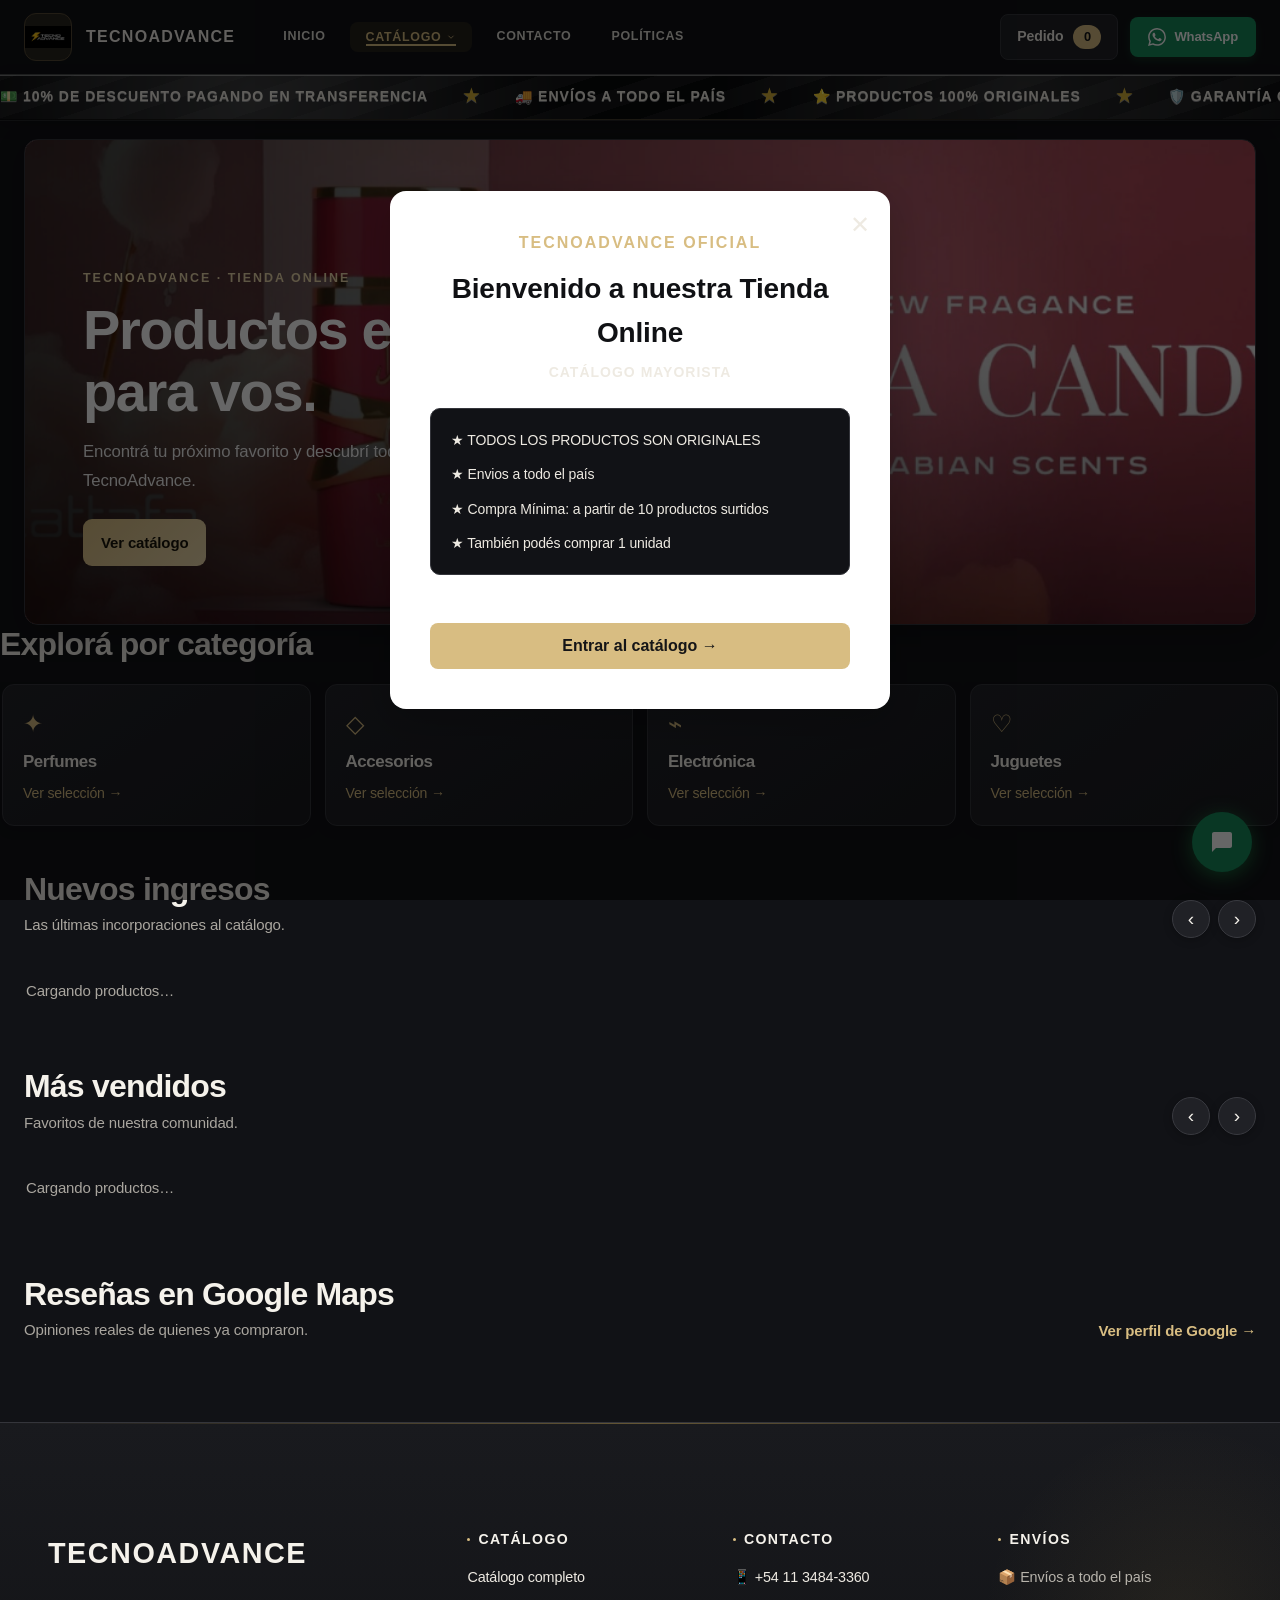
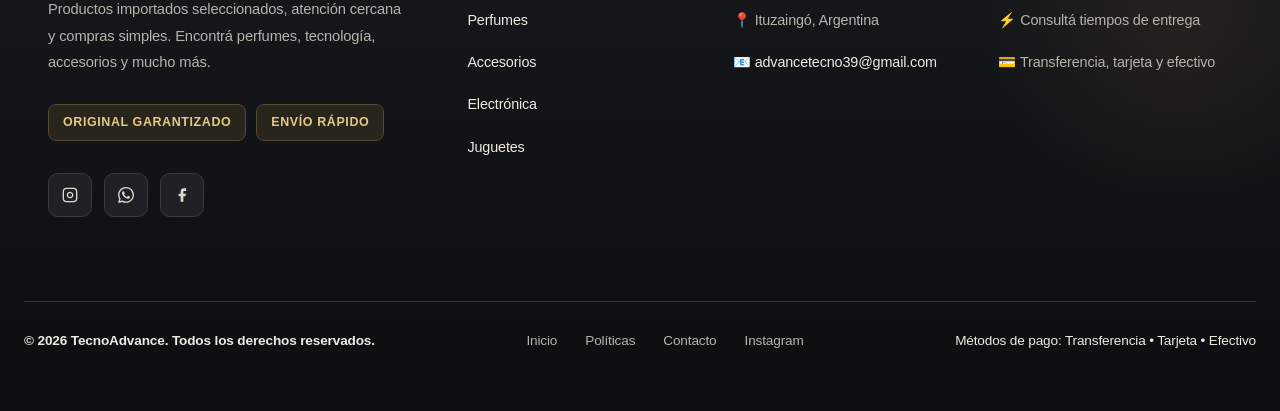
==== commit 42f8367d: "Prepare premium storefront redesign for review" ====
--- a/index.html
+++ b/index.html
@@ -14,6 +14,67 @@
     .category-intro p{color:var(--mid-text);margin:0}
     [data-category] .banner-carousel,[data-category] .category-banner{display:none!important}
     @media(max-width:600px){.category-intro{margin-top:12px;padding:18px 16px}}
+    .home-hero{max-width:1380px;margin:18px auto 0;padding:0 24px}
+    .home-hero-panel{position:relative;display:flex;align-items:end;min-height:clamp(280px,38vw,510px);overflow:hidden;padding:clamp(24px,5vw,58px);border:1px solid var(--border);border-radius:18px;background:#171717 url('./imagenes/Banners.png') center/cover no-repeat;box-shadow:var(--shadow)}
+    .home-hero-panel:before{content:"";position:absolute;inset:0;background:linear-gradient(90deg,rgba(0,0,0,.76),rgba(0,0,0,.08) 90%),linear-gradient(0deg,rgba(0,0,0,.44),transparent 55%)}
+    .home-hero-copy{position:relative;z-index:1;max-width:600px}
+    .home-eyebrow{color:var(--gold-lt);font-size:.78rem;font-weight:700;letter-spacing:.16em;text-transform:uppercase}
+    .home-hero h1{max-width:600px;margin:10px 0 14px;font-family:var(--font-disp);font-size:clamp(2rem,5vw,3.5rem);line-height:1.12;color:var(--white)}
+    .home-hero p{max-width:520px;color:#f0f0f0;font-size:1.05rem}
+    .home-hero-actions{display:flex;flex-wrap:wrap;gap:12px;margin-top:24px}
+    .home-cta{display:inline-flex;align-items:center;justify-content:center;padding:12px 18px;border-radius:9px;background:linear-gradient(135deg,var(--gold),var(--gold-lt));color:#17130a;font-weight:700}
+    .home-cta.secondary{border:1px solid rgba(255,255,255,.55);background:rgba(0,0,0,.2);color:var(--white)}
+    .home-section-head{display:flex;align-items:end;justify-content:space-between;gap:16px;margin-bottom:18px}
+    .home-section-head h2{font-family:var(--font-disp);font-size:clamp(1.45rem,3vw,2rem);color:var(--white)}
+    .home-section-head p{margin-top:4px;color:var(--soft-text)}
+    .home-text-link{color:var(--gold-lt);font-weight:700;white-space:nowrap}
+    .home-category-grid,.home-product-carousel{display:grid;grid-auto-columns:minmax(220px,1fr);grid-auto-flow:column;gap:14px;overflow-x:auto;overscroll-behavior-inline:contain;scroll-snap-type:x mandatory;scrollbar-width:thin;padding:2px 2px 14px}
+    .home-category-card{display:flex;min-height:142px;flex-direction:column;justify-content:space-between;padding:20px;border:1px solid var(--border);border-radius:12px;background:linear-gradient(145deg,#1b1b1b,#111);transition:transform .2s,border-color .2s,background .2s;scroll-snap-align:start}
+    .home-category-card:hover{transform:translateY(-3px);border-color:var(--gold);background:var(--bg-hover)}
+    .home-category-icon{font-size:1.5rem}
+    .home-category-card h3{margin-top:10px;color:var(--white);font-size:1.06rem}
+    .home-category-card span:last-child{color:var(--gold-lt);font-size:.88rem}
+    .home-product-section{max-width:1380px;margin:30px auto;padding:0 24px}
+    .home-carousel-controls{display:flex;gap:8px}
+    .home-carousel-controls button{width:38px;height:38px;border:1px solid var(--border-light);border-radius:50%;background:var(--card-bg);color:var(--white);font-size:1.2rem}
+    .home-product-carousel{grid-auto-columns:minmax(290px,320px)}
+    .home-product-carousel .product-card{width:100%;min-width:0;scroll-snap-align:start}
+    .home-product-carousel .product-img-wrap{aspect-ratio:1.42 / 1}
+    .home-product-carousel .product-info{padding:10px 14px 8px}
+    .home-product-carousel .product-card .product-brand{font-size:.72rem}
+    .home-product-carousel .product-card .product-name{min-height:0;font-size:.88rem;line-height:1.25}
+    .home-product-carousel .product-card .product-notes{min-height:0;margin-top:3px;-webkit-line-clamp:1;font-size:.76rem}
+    .home-product-carousel .product-card .product-pricing{margin-top:4px}
+    .home-product-carousel .product-card .product-shipping{padding:5px 8px;font-size:.72rem}
+    .home-product-carousel .product-card .product-actions{padding:0 14px 12px}
+    .home-product-carousel .product-card .btn-cart{padding:10px;font-size:.88rem}
+    .home-empty{color:var(--soft-text);padding:20px 0}
+    body[data-page="home"] .sort-select,body[data-page="home"] .main-layout,body[data-page="home"] .catalog-header,body[data-page="home"] .active-filters,body[data-page="home"] #pagination,body[data-page="home"] .trust-strip{display:none!important}
+    body[data-page="home"] .breadcrumb{display:none!important}
+    .google-reviews{max-width:1380px;margin:40px auto 48px;padding:0 24px}
+    .google-review-grid{display:grid;grid-template-columns:repeat(3,minmax(0,1fr));gap:16px}
+    .google-review-card{min-height:200px;padding:20px;border:1px solid var(--border);border-radius:12px;background:var(--card-bg);box-shadow:var(--shadow-card)}
+    .google-review-card-top{display:flex;justify-content:space-between;align-items:center;gap:12px}
+    .google-review-stars{color:var(--gold);letter-spacing:.12em}
+    .google-review-source{color:var(--mid-text);font-size:.82rem;white-space:nowrap}
+    .google-review-text{margin:18px 0;color:var(--light-text);line-height:1.6}
+    .google-review-author{color:var(--white);font-weight:700}
+    .google-review-meta{margin-top:4px;color:var(--soft-text);font-size:.8rem}
+    .google-review-placeholder{border-style:dashed}
+    .google-review-placeholder .google-review-text{color:var(--soft-text);font-style:italic}
+    .footer{margin-top:56px;border-top:1px solid var(--border);background:linear-gradient(180deg,#171717,#0b0b0b)}
+    .footer-inner{max-width:1380px;padding:48px 24px 36px;gap:48px}
+    .footer-links{grid-column:2 / -1;grid-template-columns:repeat(3,minmax(0,1fr));gap:clamp(24px,3vw,44px);min-width:0}
+    .footer-column{min-width:0}
+    .footer-description{max-width:390px;line-height:1.7;color:var(--mid-text)}
+    .footer-column h5{color:var(--gold-lt);font-size:.9rem;letter-spacing:.08em;text-transform:uppercase}
+    .footer-column a{color:var(--mid-text);transition:color .2s;overflow-wrap:anywhere}
+    .footer-column li span{color:var(--mid-text)}
+    .footer-column a:hover{color:var(--gold-lt)}
+    .footer-badge{border:1px solid rgba(212,175,84,.28);background:rgba(212,175,84,.08);color:var(--gold-lt)}
+    .footer-bottom{max-width:1380px;margin:auto;padding:18px 24px;border-top:1px solid var(--border);color:var(--soft-text)}
+    @media(max-width:900px){.footer-links{grid-column:1 / -1}}
+    @media(max-width:560px){.home-hero,.home-section,.home-product-section,.google-reviews{padding:0 16px}.home-hero{margin-top:14px}.home-hero-panel{min-height:320px;padding:24px 20px}.home-category-grid{grid-auto-columns:minmax(72%,1fr)}.home-product-carousel{grid-auto-columns:minmax(78vw,82vw)}.home-category-card{min-height:118px}.home-section-head{align-items:flex-start;flex-direction:column}.home-text-link{white-space:normal}.home-carousel-controls{align-self:flex-end}.google-review-grid{grid-template-columns:1fr}.footer-inner{padding:36px 18px 26px;gap:28px}.footer-links{grid-template-columns:1fr;gap:24px}.footer-bottom{padding:16px 18px;gap:12px;flex-direction:column}}
   </style>
   <link rel="stylesheet" href="css/base.css">
       <link rel="stylesheet" href="css/header.css">
@@ -26,7 +87,8 @@
       <link rel="stylesheet" href="css/footer.css">
       <link rel="stylesheet" href="css/promo.css">
       <link rel="stylesheet" href="css/estados.css">
-      <link rel="stylesheet" href="css/responsive.css">
+      <link rel="stylesheet" href="css/responsive.css">
+      <link rel="stylesheet" href="css/premium.css">
       <link rel="icon" type="image/png" href="./imagenes/img/favicon.png?v=2" />
 
   <!-- 1. IDIOMA Y ROBOTS (SEO básico) -->
@@ -44,7 +106,7 @@
     <meta property="og:image:height" content="630" />
    
   <!-- 6. COLOR DE LA BARRA DEL NAVEGADOR EN MÓVIL (se ve más profesional) -->
-    <meta name="theme-color" content="#1a1a2e" />  <!-- Cambia el color a tu branding -->
+    <meta name="theme-color" content="#f5f5f7" />  <!-- Cambia el color a tu branding -->
    
   <!-- 7. CANONICAL (evita contenido duplicado) -->
       <link rel="canonical" href="https://tecnoadvance.shop/" />
@@ -53,7 +115,7 @@
       <link rel="preconnect" href="https://fonts.gstatic.com" crossorigin />
 
 </head>
-<body>
+<body data-page="home">
 <!-- ═══ MODAL DE BIENVENIDA ════════════════════════════════ -->
 <div id="welcomeModal" class="welcome-modal open">
   <div class="welcome-box">
@@ -110,6 +172,7 @@
       </svg>
     </button>
     <div class="nav-dropdown-menu" id="navCatalogoMenu" role="menu" aria-label="Categorías de catálogo">
+      <a href="catalogo.html" role="menuitem">Ver todo el catálogo</a>
       <a href="perfumes.html" role="menuitem">Perfumes</a>
       <a href="accesorios.html" role="menuitem">Accesorios</a>
       <a href="electronica.html" role="menuitem">Electrónica</a>
@@ -135,6 +198,50 @@
     </div>
       </div><!-- cierre header-inner -->
 
+
+<div class="promo-bar">
+    <div class="top-promo__track">
+
+        <span>💵 10% DE DESCUENTO PAGANDO EN TRANSFERENCIA</span>
+        <span class="separator">★</span>
+
+        <span>🚚 ENVÍOS A TODO EL PAÍS</span>
+        <span class="separator">★</span>
+
+        <span>⭐ PRODUCTOS 100% ORIGINALES</span>
+        <span class="separator">★</span>
+
+        <span>🛡️ GARANTÍA OFICIAL</span>
+        <span class="separator">★</span>
+
+        <span>📦 IMPORTADOS DIRECTAMENTE</span>
+        <span class="separator">★</span>
+
+        <span>💳 DEBITO - TRANSFERENCIA - EFECTIVO</span>
+
+        <!-- Duplicado -->
+
+        <span>💵 10% DE DESCUENTO PAGANDO EN TRANSFERENCIA</span>
+        <span class="separator">★</span>
+
+        <span>🚚 ENVÍOS A TODO EL PAÍS</span>
+        <span class="separator">★</span>
+
+        <span>⭐ PRODUCTOS 100% ORIGINALES</span>
+        <span class="separator">★</span>
+
+        <span>🛡️ GARANTÍA OFICIAL</span>
+        <span class="separator">★</span>
+
+        <span>📦 IMPORTADOS DIRECTAMENTE</span>
+        <span class="separator">★</span>
+
+        <span>💳 DEBITO - TRANSFERENCIA - EFECTIVO</span>
+
+    </div>
+</div>
+</header>
+
   <!-- [INICIO_CAMBIOS_MOBILE_NAV] -->
   <div class="mobile-nav-overlay" id="mobileNavOverlay">
     <div class="mobile-nav-panel">
@@ -154,6 +261,7 @@
             </svg>
           </button>
           <div class="mobile-nav-sublist" id="mobileCatalogoSub">
+            <a href="catalogo.html" class="mobile-nav-sublink">Ver todo el catálogo</a>
             <a href="perfumes.html" class="mobile-nav-sublink">Perfumes</a>
             <a href="accesorios.html" class="mobile-nav-sublink">Accesorios</a>
             <a href="electronica.html" class="mobile-nav-sublink">Electrónica</a>
@@ -167,48 +275,6 @@
     </div>
   </div>
   <!-- [FIN_CAMBIOS_MOBILE_NAV] -->
-<div class="promo-bar">
-    <div class="top-promo__track">
-
-        <span>💵 10% DE DESCUENTO PAGANDO EN TRANSFERENCIA</span>
-        <span class="separator">★</span>
-
-        <span>🚚 ENVÍOS A TODO EL PAÍS</span>
-        <span class="separator">★</span>
-
-        <span>⭐ PRODUCTOS 100% ORIGINALES</span>
-        <span class="separator">★</span>
-
-        <span>🛡️ GARANTÍA OFICIAL</span>
-        <span class="separator">★</span>
-
-        <span>📦 IMPORTADOS DIRECTAMENTE</span>
-        <span class="separator">★</span>
-
-        <span>💳 DEBITO - TRANSFERENCIA - EFECTIVO</span>
-
-        <!-- Duplicado -->
-
-        <span>💵 10% DE DESCUENTO PAGANDO EN TRANSFERENCIA</span>
-        <span class="separator">★</span>
-
-        <span>🚚 ENVÍOS A TODO EL PAÍS</span>
-        <span class="separator">★</span>
-
-        <span>⭐ PRODUCTOS 100% ORIGINALES</span>
-        <span class="separator">★</span>
-
-        <span>🛡️ GARANTÍA OFICIAL</span>
-        <span class="separator">★</span>
-
-        <span>📦 IMPORTADOS DIRECTAMENTE</span>
-        <span class="separator">★</span>
-
-        <span>💳 DEBITO - TRANSFERENCIA - EFECTIVO</span>
-
-    </div>
-</div>
-</header>
 
 <!-- ═══ BREADCRUMB ════════════════════════════════════════ -->
 <div class="breadcrumb">
@@ -216,92 +282,51 @@
 </div>
 <div class="category-intro" id="categoryIntro" hidden><h1 id="categoryTitle"></h1><p id="categoryDescription"></p></div>
 
-<!-- ═══ BANNER CAROUSEL ════════════════════════════════════ -->
-<div class="banner-carousel">
-  <div class="carousel-container">
-    <img id="bannerImage" src="./imagenes/Banners.png" alt="Banner" />
-  </div>
-  
-  <button class="carousel-btn prev" onclick="prevBanner()">
-    <svg width="24" height="24" viewBox="0 0 24 24" fill="none" stroke="currentColor" stroke-width="2">
-      <line x1="15" y1="19" x2="9" y2="12" /><line x1="15" y1="5" x2="9" y2="12" />
-    </svg>
-  </button>
-  
-  <button class="carousel-btn next" onclick="nextBanner()">
-    <svg width="24" height="24" viewBox="0 0 24 24" fill="none" stroke="currentColor" stroke-width="2">
-      <line x1="9" y1="19" x2="15" y2="12" /><line x1="9" y1="5" x2="15" y2="12" />
-    </svg>
-  </button>
-
-  <div class="carousel-dots" id="carouselDots"></div>
-</div>
-<!-- Banner -->
-    <div class="category-banner">
-      <div class="banner-details">
-        <div class="banner-eyebrow">Catálogo Premium</div>
-        <div class="banner-text">
-          <h2>Perfumes Árabes Originales</h2>
-          <p>Importados con garantía de autenticidad y envío rápido a todo el país.</p>
-        </div>
-        <div class="banner-tags">
-          <span>✈️ Envío seguro a todo el pais</span>
-          <span>💎 Marcas top</span>
-          <span>⚡ Stock inmediato</span>
-        </div>
-      </div>
-      <div class="banner-card">
-        <div class="banner-card-title">Stock disponible</div>
-        <p>Comprá directo por WhatsApp y recibí tu pedido en menos de 48hs.</p>
-        <a href="https://wa.me/541134843360?text=Hola%20quiero%20comprar%20perfumes" target="_blank" class="banner-cta">Contactar por WhatsApp</a>
-      </div>
-    </div>
-    <div class="trust-strip">
-      <div class="trust-item">
-        <div class="trust-icon">✔️</div>
-        <div>
-          <strong>Original garantizado</strong>
-          <p>100% perfumes auténticos.</p>
-        </div>
-      </div>
-      <div class="trust-item">
-        <div class="trust-icon">🚚</div>
-        <div>
-          <strong>Envío rápido</strong>
-          <p>24-48hs a CABA, todo el país.</p>
-        </div>
-      </div>
-      <div class="trust-item">
-        <div class="trust-icon">💳</div>
-        <div>
-          <strong>Pago seguro</strong>
-          <p>Transferencia, tarjeta o efectivo.</p>
-        </div>
-      </div>
-    </div>
-
-        <!-- Active filters -->
-    <div class="active-filters" id="activeFilters"></div>
-
-    <!-- Controls -->
-    <div class="catalog-header">
-      <p class="catalog-meta" id="productCount"><strong>25</strong> productos encontrados</p>
-      <div class="catalog-controls">
-        <input type="text" id="searchInput" class="search-input" placeholder="Buscar perfume por nombre..." oninput="applyFilters()">
-        <select class="sort-select" onchange="sortProducts(this.value)">
-          <option value="default">Ordenar por</option>
-          <option value="price-asc">Precio: Menor a Mayor</option>
-          <option value="price-desc">Precio: Mayor a Menor</option>
-          <option value="popular">Más Vendidos</option>
-          <option value="name">Nombre A-Z</option>
-        </select>
-      </div>
-    </div>
-        <!-- GRID — renderizado por JS -->
-    <div class="product-grid" id="productGrid"></div>
-
-    <!-- Pagination -->
-    <div class="pagination" id="pagination"></div>
+<section class="home-hero" aria-labelledby="homeTitle">
+  <div class="home-hero-panel">
+    <div class="home-hero-copy">
+      <span class="home-eyebrow">TecnoAdvance · Tienda online</span>
+      <h1 id="homeTitle">Productos elegidos para vos.</h1>
+      <p>Encontrá tu próximo favorito y descubrí todo lo nuevo de TecnoAdvance.</p>
+      <div class="home-hero-actions"><a class="home-cta" href="catalogo.html">Ver catálogo</a></div>
+    </div>
+  </div>
+</section>
+<section class="home-section" id="categorias" aria-labelledby="categoriesTitle">
+  <div class="home-section-head">
+    <div><h2 id="categoriesTitle">Explorá por categoría</h2></div>
+  </div>
+  <div class="home-category-grid">
+    <a class="home-category-card" href="perfumes.html"><div><span class="home-category-icon" aria-hidden="true">✦</span><h3>Perfumes</h3></div><span>Ver selección →</span></a>
+    <a class="home-category-card" href="accesorios.html"><div><span class="home-category-icon" aria-hidden="true">◇</span><h3>Accesorios</h3></div><span>Ver selección →</span></a>
+    <a class="home-category-card" href="electronica.html"><div><span class="home-category-icon" aria-hidden="true">⌁</span><h3>Electrónica</h3></div><span>Ver selección →</span></a>
+    <a class="home-category-card" href="juguetes.html"><div><span class="home-category-icon" aria-hidden="true">♡</span><h3>Juguetes</h3></div><span>Ver selección →</span></a>
+  </div>
+</section>
+<section class="home-product-section" aria-labelledby="newProductsTitle">
+  <div class="home-section-head">
+    <div><h2 id="newProductsTitle">Nuevos ingresos</h2><p>Las últimas incorporaciones al catálogo.</p></div>
+    <div class="home-carousel-controls"><button type="button" data-carousel-prev="newProductsGrid" aria-label="Productos anteriores">‹</button><button type="button" data-carousel-next="newProductsGrid" aria-label="Más productos nuevos">›</button></div>
+  </div>
+  <div class="home-product-carousel" id="newProductsGrid" aria-live="polite"><p class="home-empty">Cargando productos…</p></div>
+</section>
+<section class="home-product-section" aria-labelledby="bestSellersTitle">
+  <div class="home-section-head">
+    <div><h2 id="bestSellersTitle">Más vendidos</h2><p>Favoritos de nuestra comunidad.</p></div>
+    <div class="home-carousel-controls"><button type="button" data-carousel-prev="bestSellersGrid" aria-label="Productos anteriores">‹</button><button type="button" data-carousel-next="bestSellersGrid" aria-label="Más productos vendidos">›</button></div>
+  </div>
+  <div class="home-product-carousel" id="bestSellersGrid" aria-live="polite"><p class="home-empty">Cargando productos…</p></div>
+</section>
+<section class="google-reviews" aria-labelledby="googleReviewsTitle">
+  <div class="home-section-head">
+    <div><h2 id="googleReviewsTitle">Reseñas en <span translate="no">Google Maps</span></h2><p>Opiniones reales de quienes ya compraron.</p></div>
+    <a class="home-text-link" href="https://www.google.com/maps/place/TecnoAdvance/@-34.6426538,-58.6914887,15.75z/data=!4m6!3m5!1s0x95bcbff947df5189:0x113e0a57a5f3ef2e!8m2!3d-34.6434834!4d-58.6913043!16s%2Fg%2F11ynxx_0k_?entry=ttu" target="_blank" rel="noopener">Ver perfil de Google →</a>
+  </div>
+  <!-- Widget oficial de reseñas de Elfsight proporcionado por el usuario -->
+  <script src="https://elfsightcdn.com/platform.js" async></script>
+  <div class="elfsight-app-a796fc92-bd37-4657-b647-ffc82188e38b" data-elfsight-app-lazy></div>
+</section>
+
 <!-- ═══ MAIN LAYOUT ═══════════════════════════════════════ -->
 <main class="main-layout">
 
@@ -426,7 +451,7 @@
   <div class="footer-inner">
     <div class="footer-brand">
       <div class="logo-text footer-logo">TecnoAdvance</div>
-      <p class="footer-description">Tu tienda de perfumes árabes originales en Argentina. Lattafa, Afnan, Armaf y muchas marcas más con garantía de autenticidad.</p>
+      <p class="footer-description">Productos importados seleccionados, atención cercana y compras simples. Encontrá perfumes, tecnología, accesorios y mucho más.</p>
       <div class="footer-badges">
         <span class="footer-badge">Original garantizado</span>
         <span class="footer-badge">Envío rápido</span>
@@ -454,28 +479,27 @@
       <div class="footer-column">
         <h5>Catálogo</h5>
         <ul>
-          <li><a href="#">Perfumes Masculinos</a></li>
-          <li><a href="#">Perfumes Femeninos</a></li>
-          <li><a href="#">Unisex</a></li>
-          <li><a href="#">Lattafa</a></li>
-          <li><a href="#">Afnan</a></li>
-          <li><a href="#">Armaf</a></li>
+          <li><a href="catalogo.html">Catálogo completo</a></li>
+          <li><a href="perfumes.html">Perfumes</a></li>
+          <li><a href="accesorios.html">Accesorios</a></li>
+          <li><a href="electronica.html">Electrónica</a></li>
+          <li><a href="juguetes.html">Juguetes</a></li>
         </ul>
       </div>
       <div class="footer-column">
         <h5>Contacto</h5>
         <ul>
           <li><a href="https://wa.me/541134843360" target="_blank">📱 +54 11 3484-3360</a></li>
-          <li><a href="#">📍 Argentina, Ituzaingó</a></li>
-          <li><a href="#">📧 advancetecno39@gmail.com</a></li>
+          <li><span>📍 Ituzaingó, Argentina</span></li>
+          <li><a href="mailto:advancetecno39@gmail.com">📧 advancetecno39@gmail.com</a></li>
         </ul>
       </div>
       <div class="footer-column">
         <h5>Envíos</h5>
         <ul>
-          <li><a href="#">📦 Envios a todo el país</a></li>
-          <li><a href="#">⚡ CABA 24hs</a></li>
-          <li><a href="#">🆓 Gratis +$300.000</a></li>
+          <li><span>📦 Envíos a todo el país</span></li>
+          <li><span>⚡ Consultá tiempos de entrega</span></li>
+          <li><span>💳 Transferencia, tarjeta y efectivo</span></li>
         </ul>
       </div>
     </div>
@@ -483,13 +507,13 @@
 
   <div class="footer-bottom">
     <div class="footer-bottom-left">
-      <span>&copy; 2025 TecnoAdvance. Todos los derechos reservados.</span>
+      <span>&copy; 2026 TecnoAdvance. Todos los derechos reservados.</span>
     </div>
     <div class="footer-bottom-center">
-      <a href="#">Inicio</a>
-      <a href="#">Acerca de</a>
-      <a href="politicas.html">Contacto</a>
-      <a href="#">Redes Sociales</a>
+      <a href="index.html">Inicio</a>
+      <a href="politicas.html">Políticas</a>
+      <a href="#contacto">Contacto</a>
+      <a href="https://www.instagram.com/tecnoadvance_oficial/" target="_blank" rel="noopener">Instagram</a>
     </div>
     <div class="footer-bottom-right">
       <span>Métodos de pago: Transferencia • Tarjeta • Efectivo</span>
@@ -518,7 +542,8 @@
       <div class="modal-info">
         <div class="modal-brand" id="modalBrand"></div>
         <h2 class="modal-name" id="modalName"></h2>
-        <div class="modal-desc" id="modalDesc"></div>
+        <div class="modal-desc" id="modalDesc"></div>
+        <div class="modal-variants" id="modalVariants" hidden></div>
         
         <div class="modal-pricing">
           <div class="modal-price" id="modalPrice"></div>
@@ -537,7 +562,7 @@
           </div>
         </div>
         
-        <a id="modalBuyBtn" target="_blank" class="modal-buy-btn">Comprar por WhatsApp</a>
+        <button type="button" id="modalBuyBtn" class="modal-buy-btn" onclick="addCurrentProductToCart()">Agregar al carrito</button>
         <button onclick="closeProductModal()" class="modal-close-btn">Cerrar</button>
       </div>
     </div>
@@ -545,3 +570,5 @@
 </div>
 </body>
 </html>
+
+
--- a/css/modales.css
+++ b/css/modales.css
@@ -383,3 +383,47 @@
 .modal-close-btn:hover {
   background: var(--border);
 }
+
+/* Ajustes de revisión para el modal de producto en móvil y botón de carrito */
+.modal-desc { color: #454545; }
+.modal-brand, .modal-installment { color: #666; }
+.modal-payment span { color: #555; }
+.modal-price { color: #8a6718; font-size: 1.75rem; font-weight: 800; }
+.modal-buy-btn,
+.modal-buy-btn:hover {
+  width: 100%;
+  border: 0;
+  font-family: inherit;
+  font-size: 1rem;
+  cursor: pointer;
+  background: var(--gold);
+  color: #17130a;
+}
+.modal-buy-btn:hover { background: var(--gold-lt); }
+
+@media (max-width: 700px) {
+  .product-modal { padding: 10px; align-items: flex-start; }
+  .product-modal-content {
+    width: min(100%, 520px);
+    max-height: calc(100vh - 20px);
+    max-height: calc(100dvh - 20px);
+    margin: auto;
+    overflow-y: auto;
+  }
+  .modal-grid {
+    grid-template-columns: minmax(0, 1fr);
+    gap: 16px;
+    padding: 18px;
+  }
+  .modal-images {
+    width: 100%;
+    height: min(38vh, 340px);
+    min-height: 220px;
+    aspect-ratio: auto;
+  }
+  .modal-images img { padding: 12px; }
+  .modal-info { min-width: 0; padding: 0 0 4px; }
+  .modal-name { font-size: 1.45rem; }
+  .modal-desc { color: #454545; font-size: .95rem; overflow-wrap: anywhere; }
+}
+
--- a/css/premium.css
+++ b/css/premium.css
@@ -0,0 +1,185 @@
+/* Tema premium oscuro: negro grafito, superficies elevadas y acento champagne */
+:root {
+  --black: #101114;
+  --dark-bg: #111216;
+  --card-bg: #1b1c21;
+  --white: #fff;
+  --light-text: #eeeae2;
+  --mid-text: #c5c1b9;
+  --soft-text: #aaa69f;
+  --gold: #d8bd82;
+  --gold-dark: #c7a968;
+  --gold-lt: #ead7aa;
+  --wa-green: #168a5b;
+  --success: #58c99b;
+  --danger: #ff8178;
+  --border: #34353b;
+  --border-light: #45464d;
+  --divider: rgba(255, 255, 255, .1);
+  --bg: #111216;
+  --bg-secondary: #1b1c21;
+  --bg-hover: #25262c;
+  --shadow: 0 8px 28px rgba(0, 0, 0, .26);
+  --shadow-h: 0 14px 38px rgba(0, 0, 0, .38);
+  --shadow-card: 0 4px 16px rgba(0, 0, 0, .2);
+  --font-disp: -apple-system, BlinkMacSystemFont, "SF Pro Display", "Segoe UI", sans-serif;
+  --font-body: -apple-system, BlinkMacSystemFont, "SF Pro Text", "Segoe UI", sans-serif;
+  --radius: 14px;
+}
+
+html { background: #111216; color-scheme: dark; }
+body { background: #111216; color: #eeeae2; font-family: var(--font-body); letter-spacing: -.01em; }
+h1, h2, h3, h4, h5, h6 { color: #f5f2eb; font-family: var(--font-disp); letter-spacing: -.025em; }
+p { color: #c5c1b9; }
+strong { color: #f5f2eb; }
+a { color: #d8bd82; }
+a:hover { color: #ead7aa; }
+
+.header { background: rgba(17, 18, 22, .92); border-bottom: 1px solid rgba(255, 255, 255, .09); box-shadow: 0 2px 16px rgba(0, 0, 0, .2); backdrop-filter: saturate(160%) blur(18px); }
+.header-inner { min-height: 74px; }
+.header::after { background: linear-gradient(90deg, transparent, rgba(216, 189, 130, .3), transparent); }
+.logo-shape { border-radius: 12px; background: #29251d; border: 1px solid #554a34; box-shadow: none; }
+.logo-name { color: #f5f2eb; }
+.nav a, .nav-dropdown-toggle { color: #e1ded7; font-size: .78rem; letter-spacing: .055em; text-transform: uppercase; }
+.nav a:hover, .nav a.active { color: #ead7aa; background: rgba(216, 189, 130, .1); }
+.nav a::after { background: #d8bd82; }
+.nav-dropdown-toggle { background: transparent; border: 0; }
+.nav-dropdown-menu { background: #1b1c21; border: 1px solid #34353b; box-shadow: 0 12px 32px rgba(0, 0, 0, .4); }
+.nav-dropdown-menu a { color: #e1ded7; }
+.nav-dropdown-menu a:hover { color: #ead7aa; background: #25262c; }
+.mobile-nav-toggle { color: #f5f2eb; }
+.cart-toggle { color: #f5f2eb; background: #202126; border-color: #34353b; }
+.cart-toggle strong { color: #111216; background: #d8bd82; }
+.promo-bar { background: #090a0c; color: #eeeae2; }
+.promo-bar span { color: #eeeae2; }
+.promo-bar .separator { color: #d8bd82; }
+.wa-btn-header { box-shadow: 0 3px 10px rgba(37, 211, 102, .14); }
+
+.breadcrumb, .category-intro { color: #c5c1b9; }
+.category-intro { background: #1b1c21; border-left-color: #d8bd82; border-radius: 0 12px 12px 0; box-shadow: var(--shadow-card); }
+.category-intro h1 { color: #f5f2eb; }
+.category-intro p { color: #c5c1b9; }
+.category-banner { border-radius: 14px; }
+
+.home-section-head h2, .home-featured-label h2 { color: #f5f2eb; }
+.home-section-head p, .home-featured-label p { color: #aaa69f; }
+.home-category-card { border-color: #34353b; background: linear-gradient(145deg, #222329, #191a1e); box-shadow: 0 3px 12px rgba(0, 0, 0, .18); }
+.home-hero-panel { border-radius: 14px; box-shadow: 0 8px 28px rgba(0, 0, 0, .3); }
+.home-category-card:hover { border-color: #8e7b55; background: #25262c; box-shadow: var(--shadow); }
+.home-category-card h3 { color: #f5f2eb; }
+.home-category-card span:last-child, .home-category-icon, .home-text-link { color: #d8bd82; }
+.home-carousel-controls button { background: #202126; border-color: #393a40; color: #f5f2eb; box-shadow: 0 2px 8px rgba(0, 0, 0, .25); }
+.home-carousel-controls button:hover { background: #2a2b31; border-color: #8e7b55; }
+.google-review-card { background: #1b1c21; border-color: #34353b; box-shadow: var(--shadow-card); }
+.google-review-text { color: #d7d3cb; }
+.google-review-author { color: #f5f2eb; }
+
+.catalog-header, .sidebar, .filter-section, .search-input, .sort-select { color: #eeeae2; }
+.sidebar { background: #1b1c21; border-color: #34353b; box-shadow: var(--shadow-card); }
+.sidebar-title, .sidebar-mobile-header, .filter-section h4, .filter-option span { color: #f5f2eb; }
+.search-input, .sort-select { background-color: #202126; border-color: #45464d; color: #eeeae2; }
+.search-input::placeholder { color: #aaa69f; }
+.search-input:focus, .sort-select:focus { border-color: #d8bd82; box-shadow: 0 0 0 3px rgba(216, 189, 130, .17); }
+.product-card { background: #1b1c21; color: #eeeae2; border-color: #34353b; box-shadow: 0 3px 14px rgba(0, 0, 0, .22); }
+.product-card:hover { background: #202126; border-color: #8e7b55; box-shadow: 0 12px 30px rgba(0, 0, 0, .36); }
+/* Fondo claro deliberado para conservar el color real de las fotos de producto. */
+.product-img-wrap, .product-card .product-img-wrap { background: #eeeae2; border-color: #34353b; }
+.product-card .product-brand { color: #aaa69f; }
+.product-card .product-name { color: #f5f2eb; }
+.product-card .product-notes { color: #c5c1b9; }
+.product-card .product-price, .product-card .price-final { color: #e3c987; }
+.product-card .btn-cart { background: #d8bd82; color: #151517; }
+.product-card .btn-cart:hover { background: #ead7aa; }
+.badge-new, .badge-oferta { background: #4b402b; color: #f0dcae; }
+
+.product-modal-content { background: #1b1c21; color: #eeeae2; box-shadow: 0 18px 60px rgba(0, 0, 0, .55); }
+.modal-close { background: #24252b; color: #f5f2eb; border-color: #55565d; box-shadow: 0 3px 12px rgba(0, 0, 0, .35); }
+.modal-close:hover { background: #d8bd82; color: #151517; border-color: #d8bd82; }
+.modal-images { background: #eeeae2; }
+.modal-info, .modal-name { color: #f5f2eb; }
+.modal-desc { color: #eeeae2; }
+.modal-price { color: #e3c987; }
+.modal-variants { margin: 0 0 18px; }
+.modal-variants[hidden] { display: none; }
+.modal-variants label { display: block; margin-bottom: 8px; color: #f5f2eb; font-weight: 600; }
+.modal-variants select { width: 100%; min-height: 46px; padding: 10px 12px; border: 1px solid #45464d; border-radius: 9px; background: #202126; color: #eeeae2; font: inherit; }
+.modal-variants select:focus-visible { outline: 2px solid #d8bd82; outline-offset: 2px; }
+.modal-stock.is-out-of-stock { color: #ff8178; }
+.modal-buy-btn:disabled { opacity: .55; cursor: not-allowed; }
+.qty-btn:disabled { opacity: .45; cursor: not-allowed; }
+.modal-buy-btn, .modal-buy-btn:hover { background: #d8bd82; color: #151517; }
+.modal-buy-btn:hover { background: #ead7aa; }
+.welcome-btn { background: #d8bd82; color: #151517; }
+.welcome-btn:hover { background: #ead7aa; }
+
+.footer { background: linear-gradient(180deg, #191a1e, #0d0e10); border-top-color: #34353b; }
+.footer-logo { color: #f5f2eb; background: none; -webkit-text-fill-color: #f5f2eb; }
+.footer-description, .footer-column a, .footer-column li span { color: #b7b3ab; }
+.footer-column h5 { color: #f5f2eb; }
+.footer-badge { background: #29251d; border-color: #554a34; color: #e3c987; }
+.social-icon { color: #dedad2; border-color: #393a40; background: #202126; }
+.social-icon:hover { color: #ead7aa; border-color: #8e7b55; background: #292a30; }
+.footer-bottom { border-top-color: #34353b; color: #aaa69f; }
+.footer-bottom a { color: #b7b3ab; }
+
+.order-page { width: min(100% - 36px, 1000px); margin: 42px auto 88px; min-height: 42vh; }
+.order-page-heading { margin-bottom: 26px; }
+.order-eyebrow { color: #d8bd82; font-size: .72rem; font-weight: 700; letter-spacing: .18em; }
+.order-page-heading h1 { margin: 8px 0; font-size: clamp(2rem, 4vw, 3rem); }
+.order-page-heading p { max-width: 600px; margin: 0; color: #aaa69f; }
+.order-summary-box { padding: clamp(18px, 3vw, 30px); background: #1b1c21; border: 1px solid #34353b; border-radius: 16px; box-shadow: var(--shadow); }
+.order-meta { display: flex; align-items: center; justify-content: space-between; gap: 16px; padding-bottom: 18px; border-bottom: 1px solid #34353b; color: #c5c1b9; }
+.order-meta strong { color: #f5f2eb; }
+.order-items { display: grid; }
+.order-row { display: flex; align-items: center; justify-content: space-between; gap: 20px; padding: 20px 0; border-bottom: 1px solid #34353b; }
+.order-item-info { display: grid; gap: 5px; min-width: 0; color: #f5f2eb; }
+.order-item-info small { color: #aaa69f; }
+.order-item-actions { display: grid; justify-items: end; gap: 8px; flex-shrink: 0; color: #e3c987; font-weight: 700; }
+.cart-item-remove { color: #d8bd82; }
+.cart-item-remove:hover { color: #ead7aa; }
+.order-actions { display: flex; flex-wrap: wrap; gap: 12px; padding-top: 20px; }
+.order-actions .btn-cart-send, .order-actions .btn-clear-cart { min-height: 46px; display: inline-flex; align-items: center; justify-content: center; padding: 12px 18px; border-radius: 9px; font: inherit; font-weight: 650; text-decoration: none; cursor: pointer; }
+.order-actions .btn-cart-send { background: #d8bd82; color: #151517; }
+.order-actions .btn-cart-send:hover { background: #ead7aa; }
+.order-actions .btn-clear-cart { border: 1px solid #45464d; background: #24252b; color: #eeeae2; }
+.order-actions .btn-clear-cart:hover { border-color: #8e7b55; }
+.order-empty { padding: 34px 24px; background: #1b1c21; border: 1px dashed #45464d; border-radius: 14px; text-align: center; color: #c5c1b9; }
+.order-back-link { display: inline-block; margin-top: 20px; color: #d8bd82; text-decoration: none; }
+.order-back-link:hover { color: #ead7aa; }
+
+.mobile-nav-overlay { position: fixed; inset: 0; z-index: 1500; overflow-y: auto; background: rgba(0, 0, 0, .68); }
+.mobile-nav-panel { position: absolute; inset: 0 auto 0 0; width: min(88vw, 390px); height: 100vh; height: 100dvh; max-height: 100vh; max-height: 100dvh; overflow-y: auto; overscroll-behavior: contain; background: #191a1e; color: #f5f2eb; border: 0; border-right: 1px solid rgba(255, 255, 255, .1); border-radius: 0 18px 18px 0; box-shadow: 20px 0 60px rgba(0, 0, 0, .48); transform: translateX(-105%); transition: transform .28s ease; }
+.mobile-nav-overlay.open .mobile-nav-panel { transform: translateX(0); }
+.mobile-nav-panel-header { background: #222329; border-bottom-color: rgba(255, 255, 255, .1); padding: 20px 22px; }
+.mobile-nav-title { color: #f5f2eb; font-size: .88rem; letter-spacing: .14em; }
+.mobile-nav-close { width: 38px; height: 38px; border-radius: 50%; background: #d8bd82; color: #151517; font-size: 1.15rem; }
+.mobile-nav-close:hover { background: #ead7aa; color: #151517; }
+.mobile-nav-list { padding: 10px 14px 28px; }
+.mobile-nav-link, .mobile-nav-accordion-btn { color: #f5f2eb; border-bottom-color: rgba(255, 255, 255, .1); }
+.mobile-nav-link { display: block; margin: 2px 0; border-radius: 9px; }
+.mobile-nav-link:hover, .mobile-nav-accordion-btn:hover { color: #ead7aa; background: rgba(216, 189, 130, .1); }
+.mobile-nav-accordion { border-bottom-color: rgba(255, 255, 255, .1); }
+.mobile-nav-accordion-btn { padding-left: 20px; padding-right: 20px; }
+.mobile-nav-chevron { color: #d8bd82; }
+.mobile-nav-sublist { background: #222329; border-radius: 0 0 9px 9px; }
+.mobile-nav-sublink { color: #d1cfc9; padding-left: 28px; }
+.mobile-nav-sublink:hover { color: #ead7aa; background: rgba(216, 189, 130, .08); }
+.mobile-nav-link:focus-visible, .mobile-nav-accordion-btn:focus-visible, .mobile-nav-sublink:focus-visible { outline-color: #d8bd82; }
+
+@media (max-width: 700px) {
+  .header { background: rgba(17, 18, 22, .97); }
+  .footer { background: #0d0e10; }
+  .order-page { width: min(100% - 24px, 1000px); margin-top: 26px; }
+  .order-row { align-items: flex-start; gap: 12px; }
+  .order-actions { display: grid; }
+}
+.quick-wa { background: #176b50; color: #fff; }
+
+
+/* La página de pedido usa el layout antiguo de catálogo; restaurar flujo vertical. */
+main.main-layout.order-page { display: block; grid-template-columns: none; width: min(100% - 36px, 1000px); margin: 42px auto 88px; }
+.order-section { width: 100%; }
+.order-title { margin-bottom: 26px; }
+.order-title h1 { margin: 8px 0; font-size: clamp(2rem, 4vw, 3rem); }
+.order-title p { color: #aaa69f; }
+@media (max-width: 700px) { main.main-layout.order-page { width: min(100% - 24px, 1000px); margin-top: 26px; } }
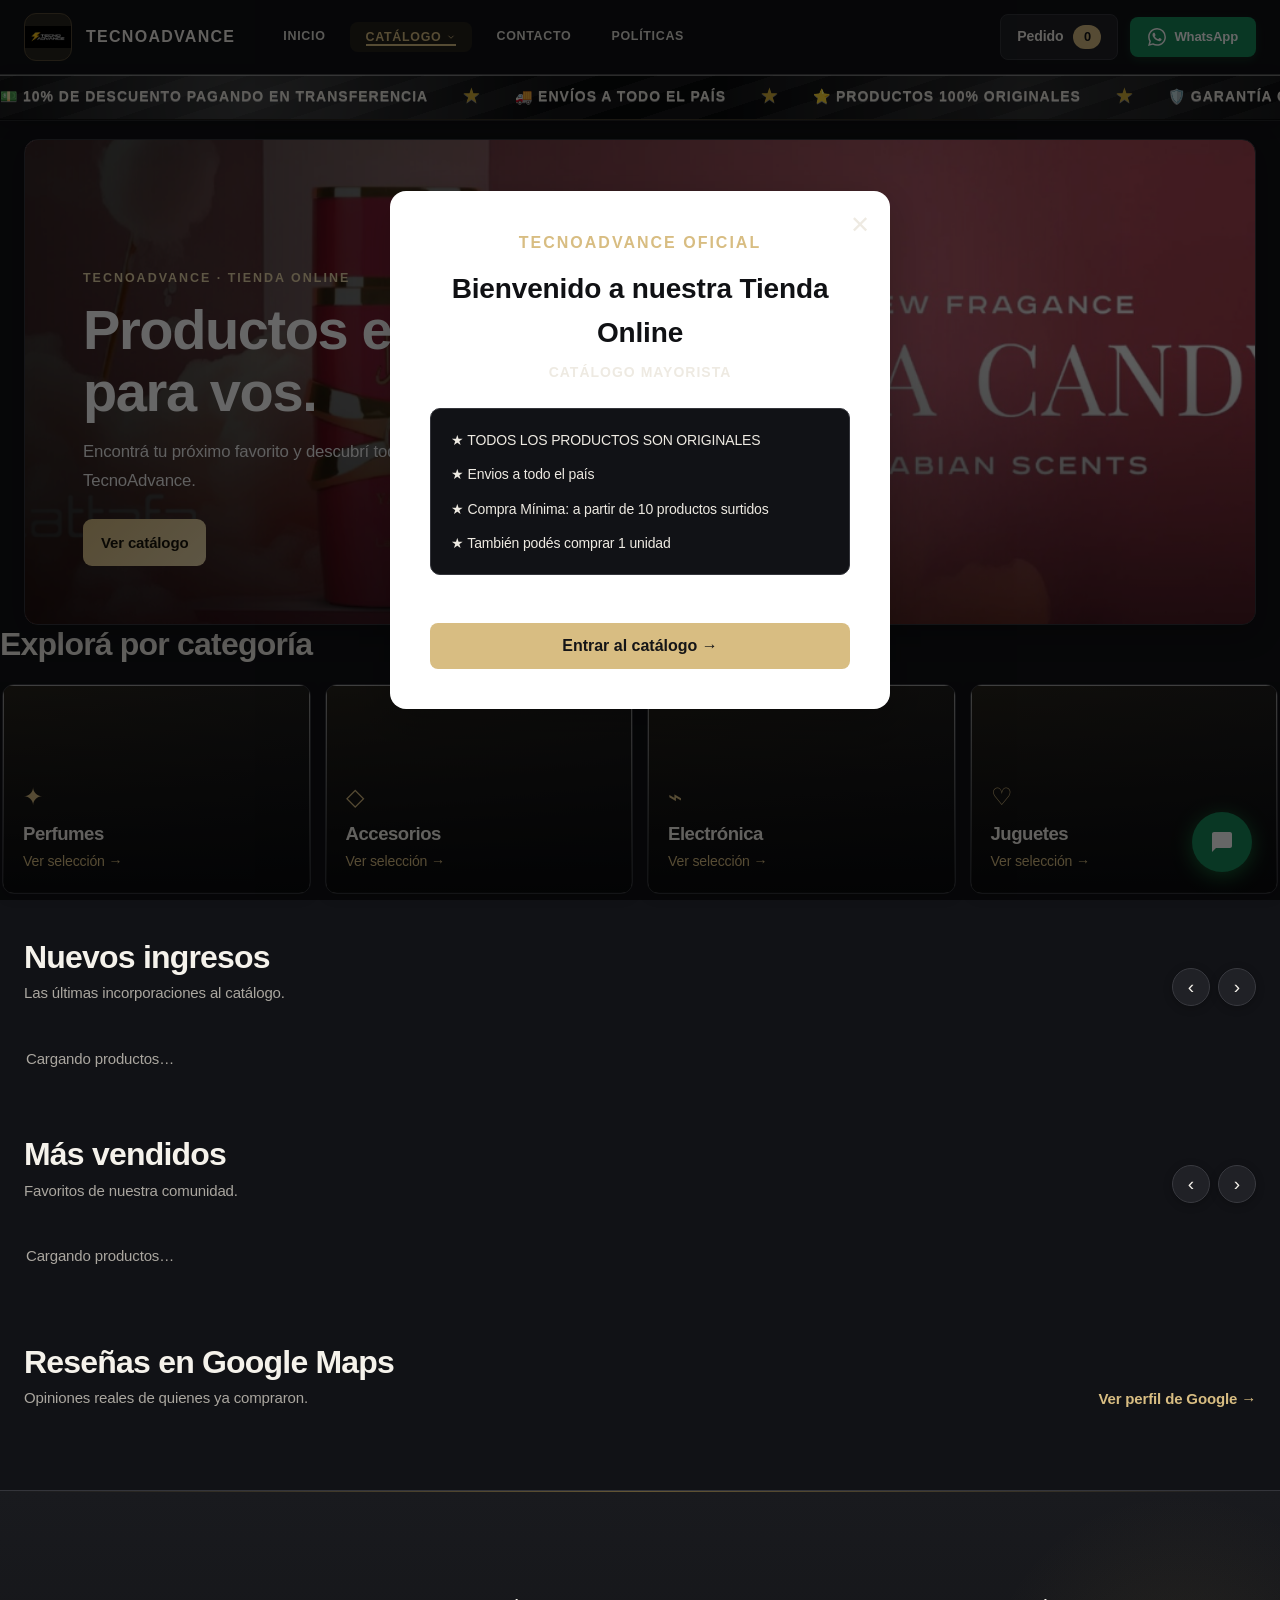
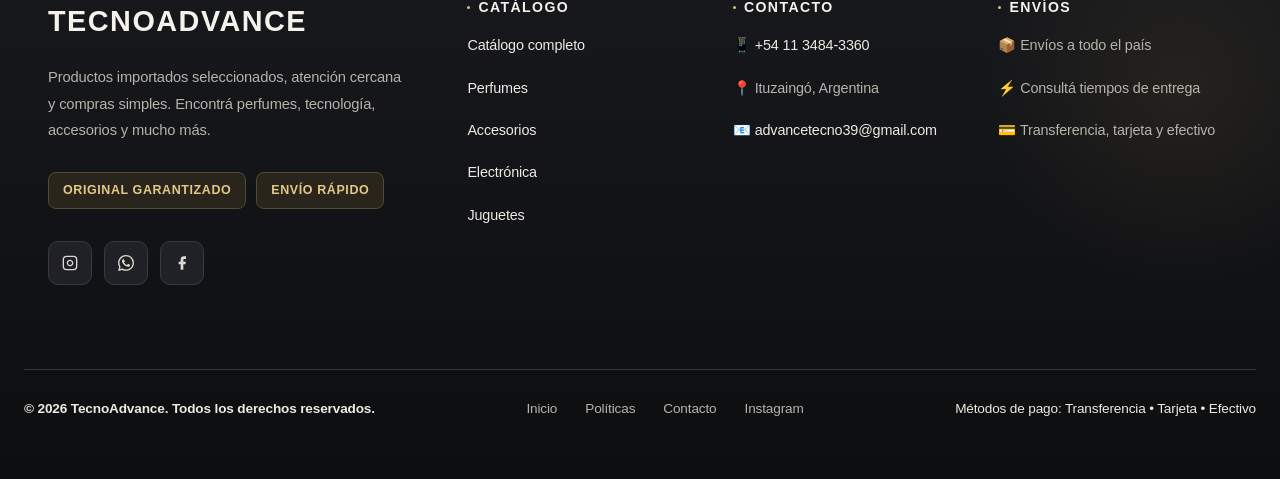
==== commit de94a106: "Add category imagery and constrain policy logo" ====
--- a/index.html
+++ b/index.html
@@ -106,7 +106,7 @@
     <meta property="og:image:height" content="630" />
    
   <!-- 6. COLOR DE LA BARRA DEL NAVEGADOR EN MÓVIL (se ve más profesional) -->
-    <meta name="theme-color" content="#f5f5f7" />  <!-- Cambia el color a tu branding -->
+    <meta name="theme-color" content="#111216" />  <!-- Cambia el color a tu branding -->
    
   <!-- 7. CANONICAL (evita contenido duplicado) -->
       <link rel="canonical" href="https://tecnoadvance.shop/" />
@@ -297,10 +297,10 @@
     <div><h2 id="categoriesTitle">Explorá por categoría</h2></div>
   </div>
   <div class="home-category-grid">
-    <a class="home-category-card" href="perfumes.html"><div><span class="home-category-icon" aria-hidden="true">✦</span><h3>Perfumes</h3></div><span>Ver selección →</span></a>
-    <a class="home-category-card" href="accesorios.html"><div><span class="home-category-icon" aria-hidden="true">◇</span><h3>Accesorios</h3></div><span>Ver selección →</span></a>
-    <a class="home-category-card" href="electronica.html"><div><span class="home-category-icon" aria-hidden="true">⌁</span><h3>Electrónica</h3></div><span>Ver selección →</span></a>
-    <a class="home-category-card" href="juguetes.html"><div><span class="home-category-icon" aria-hidden="true">♡</span><h3>Juguetes</h3></div><span>Ver selección →</span></a>
+    <a class="home-category-card" href="perfumes.html"><img class="home-category-image" data-category-image="perfumes" alt="" aria-hidden="true"><span class="home-category-content"><span class="home-category-icon" aria-hidden="true">✦</span><h3>Perfumes</h3><span class="home-category-link">Ver selección →</span></span></a>
+    <a class="home-category-card" href="accesorios.html"><img class="home-category-image" data-category-image="accesorios" alt="" aria-hidden="true"><span class="home-category-content"><span class="home-category-icon" aria-hidden="true">◇</span><h3>Accesorios</h3><span class="home-category-link">Ver selección →</span></span></a>
+    <a class="home-category-card" href="electronica.html"><img class="home-category-image" data-category-image="electronica" alt="" aria-hidden="true"><span class="home-category-content"><span class="home-category-icon" aria-hidden="true">⌁</span><h3>Electrónica</h3><span class="home-category-link">Ver selección →</span></span></a>
+    <a class="home-category-card" href="juguetes.html"><img class="home-category-image" data-category-image="juguetes" alt="" aria-hidden="true"><span class="home-category-content"><span class="home-category-icon" aria-hidden="true">♡</span><h3>Juguetes</h3><span class="home-category-link">Ver selección →</span></span></a>
   </div>
 </section>
 <section class="home-product-section" aria-labelledby="newProductsTitle">
--- a/css/premium.css
+++ b/css/premium.css
@@ -183,3 +183,53 @@
 .order-title h1 { margin: 8px 0; font-size: clamp(2rem, 4vw, 3rem); }
 .order-title p { color: #aaa69f; }
 @media (max-width: 700px) { main.main-layout.order-page { width: min(100% - 24px, 1000px); margin-top: 26px; } }
+
+
+/* Cards de categorías: fotografía real del catálogo cargada desde Supabase. */
+.home-category-card {
+  position: relative;
+  display: flex;
+  min-height: 210px;
+  justify-content: flex-end;
+  overflow: hidden;
+  padding: 0;
+  isolation: isolate;
+  background: linear-gradient(145deg, #29251d, #191a1e);
+}
+.home-category-image {
+  position: absolute;
+  z-index: -2;
+  inset: 0;
+  width: 100%;
+  height: 100%;
+  object-fit: cover;
+  object-position: center;
+  opacity: .82;
+  transition: transform .45s ease, opacity .3s ease;
+}
+.home-category-image.is-error { display: none; }
+.home-category-card::after {
+  position: absolute;
+  z-index: -1;
+  inset: 0;
+  content: "";
+  background: linear-gradient(0deg, rgba(8, 9, 11, .94) 0%, rgba(8, 9, 11, .55) 42%, rgba(8, 9, 11, .03) 100%);
+}
+.home-category-card:hover .home-category-image { transform: scale(1.06); opacity: .92; }
+.home-category-content {
+  display: flex;
+  width: 100%;
+  min-width: 0;
+  flex-direction: column;
+  align-items: flex-start;
+  justify-content: flex-end;
+  padding: 20px;
+  position: relative;
+  z-index: 1;
+}
+.home-category-content h3 { margin: 8px 0 6px; color: #f5f2eb; font-size: 1.16rem; }
+.home-category-link { color: #ead7aa; font-size: .88rem; }
+@media (max-width: 560px) {
+  .home-category-card { min-height: 170px; }
+  .home-category-content { padding: 17px; }
+}
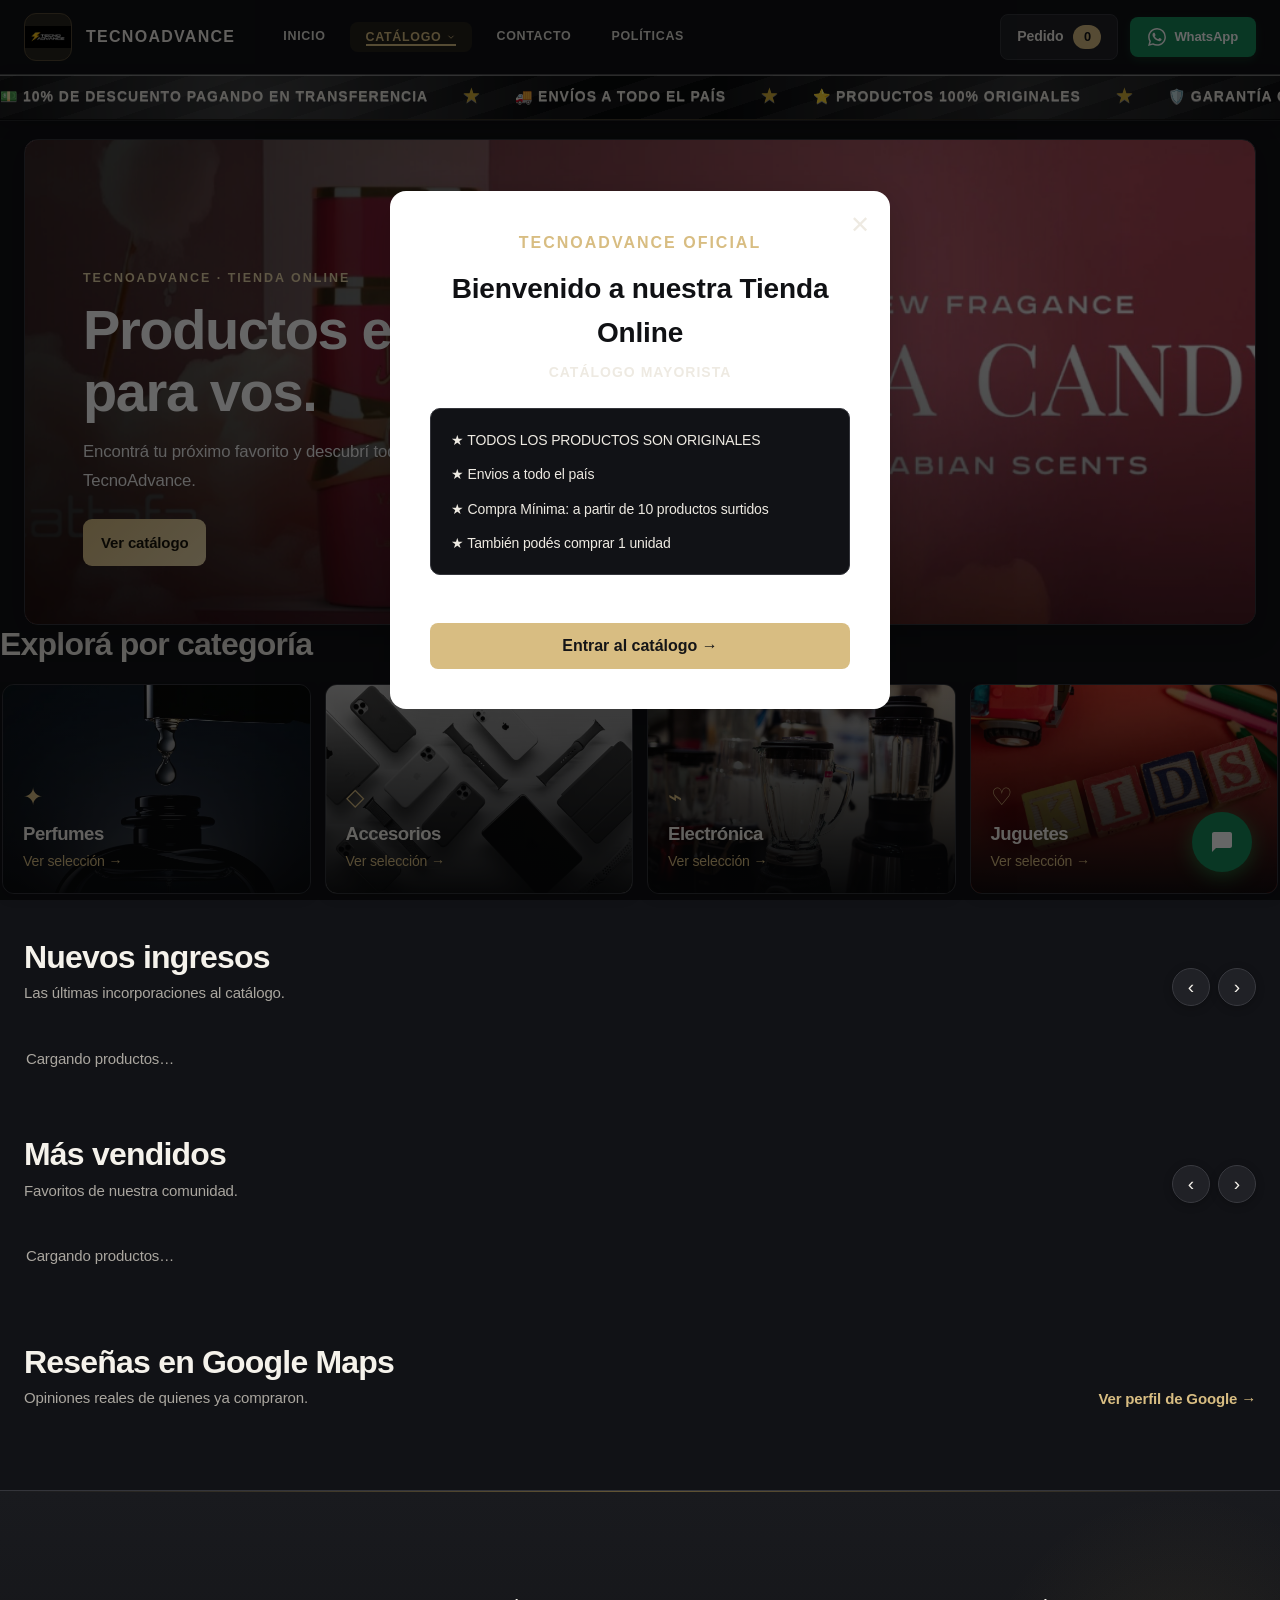
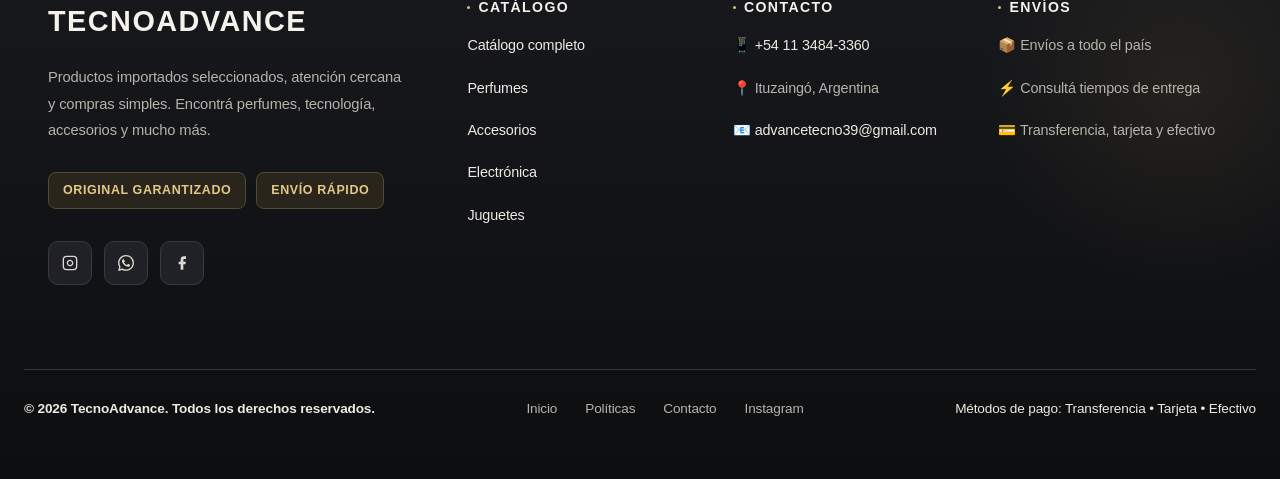
==== commit cbba4a20: "Use provided images for homepage categories" ====
--- a/index.html
+++ b/index.html
@@ -297,10 +297,10 @@
     <div><h2 id="categoriesTitle">Explorá por categoría</h2></div>
   </div>
   <div class="home-category-grid">
-    <a class="home-category-card" href="perfumes.html"><img class="home-category-image" data-category-image="perfumes" alt="" aria-hidden="true"><span class="home-category-content"><span class="home-category-icon" aria-hidden="true">✦</span><h3>Perfumes</h3><span class="home-category-link">Ver selección →</span></span></a>
-    <a class="home-category-card" href="accesorios.html"><img class="home-category-image" data-category-image="accesorios" alt="" aria-hidden="true"><span class="home-category-content"><span class="home-category-icon" aria-hidden="true">◇</span><h3>Accesorios</h3><span class="home-category-link">Ver selección →</span></span></a>
-    <a class="home-category-card" href="electronica.html"><img class="home-category-image" data-category-image="electronica" alt="" aria-hidden="true"><span class="home-category-content"><span class="home-category-icon" aria-hidden="true">⌁</span><h3>Electrónica</h3><span class="home-category-link">Ver selección →</span></span></a>
-    <a class="home-category-card" href="juguetes.html"><img class="home-category-image" data-category-image="juguetes" alt="" aria-hidden="true"><span class="home-category-content"><span class="home-category-icon" aria-hidden="true">♡</span><h3>Juguetes</h3><span class="home-category-link">Ver selección →</span></span></a>
+    <a class="home-category-card" href="perfumes.html"><img class="home-category-image" src="./imagenes/categorias/perfumes.webp" alt="" aria-hidden="true"><span class="home-category-content"><span class="home-category-icon" aria-hidden="true">✦</span><h3>Perfumes</h3><span class="home-category-link">Ver selección →</span></span></a>
+    <a class="home-category-card" href="accesorios.html"><img class="home-category-image" src="./imagenes/categorias/accesorios.webp" alt="" aria-hidden="true"><span class="home-category-content"><span class="home-category-icon" aria-hidden="true">◇</span><h3>Accesorios</h3><span class="home-category-link">Ver selección →</span></span></a>
+    <a class="home-category-card" href="electronica.html"><img class="home-category-image" src="./imagenes/categorias/electronica.webp" alt="" aria-hidden="true"><span class="home-category-content"><span class="home-category-icon" aria-hidden="true">⌁</span><h3>Electrónica</h3><span class="home-category-link">Ver selección →</span></span></a>
+    <a class="home-category-card" href="juguetes.html"><img class="home-category-image" src="./imagenes/categorias/juguetes.webp" alt="" aria-hidden="true"><span class="home-category-content"><span class="home-category-icon" aria-hidden="true">♡</span><h3>Juguetes</h3><span class="home-category-link">Ver selección →</span></span></a>
   </div>
 </section>
 <section class="home-product-section" aria-labelledby="newProductsTitle">
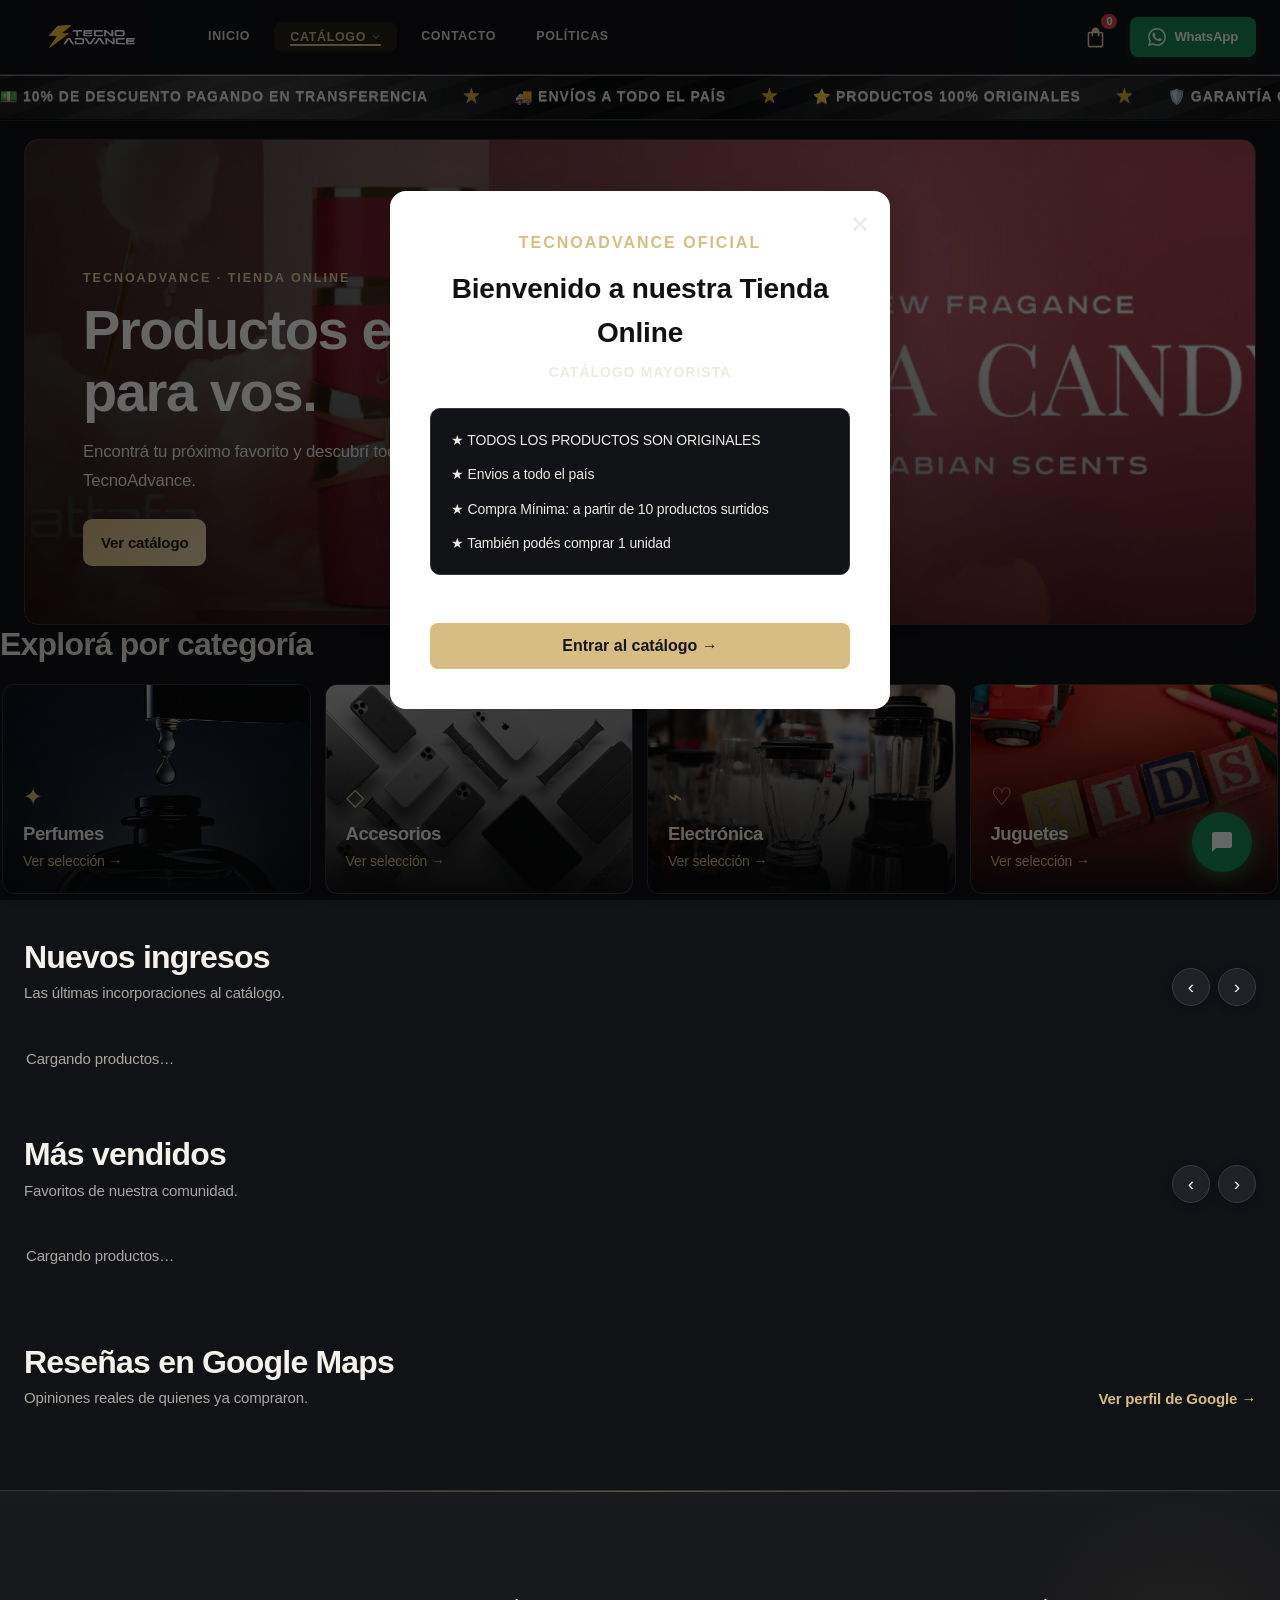
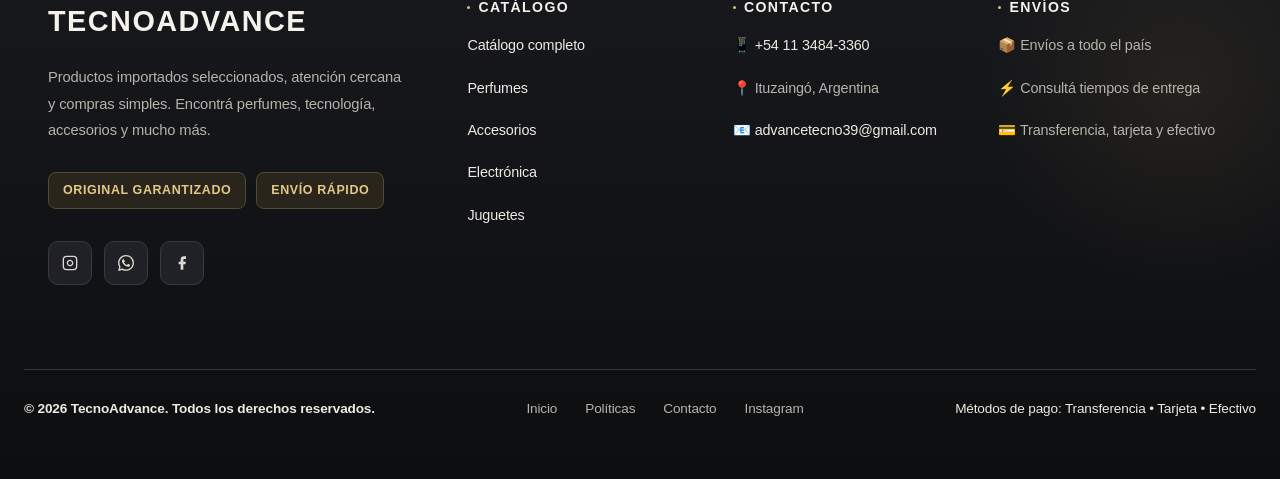
==== commit 8fd1ae97: "Muestra bolsa y contador del pedido en el encabezado" ====
--- a/index.html
+++ b/index.html
@@ -185,10 +185,11 @@
 </nav>
 
     <div class="header-actions">
-      <a href="pedido.html" class="cart-toggle">
-        <span>Pedido</span>
-        <strong id="cartCount">0</strong>
-      </a>
+      <a href="pedido.html" class="cart-toggle cart-icon-toggle">
+          <svg class="cart-bag-icon" width="25" height="25" viewBox="0 0 24 24" fill="none" aria-hidden="true"><path d="M6.30775 21.5C5.80258 21.5 5.375 21.325 5.025 20.975C4.675 20.625 4.5 20.1974 4.5 19.6923V8.30775C4.5 7.80258 4.675 7.375 5.025 7.025C5.375 6.675 5.80258 6.5 6.30775 6.5H8.25V6.25C8.25 5.21417 8.616 4.33017 9.348 3.598C10.0802 2.866 10.9642 2.5 12 2.5C13.0358 2.5 13.9198 2.866 14.652 3.598C15.384 4.33017 15.75 5.21417 15.75 6.25V6.5H17.6923C18.1974 6.5 18.625 6.675 18.975 7.025C19.325 7.375 19.5 7.80258 19.5 8.30775V19.6923C19.5 20.1974 19.325 20.625 18.975 20.975C18.625 21.325 18.1974 21.5 17.6923 21.5H6.30775ZM6.30775 20H17.6923C17.7692 20 17.8398 19.9679 17.9038 19.9038C17.9679 19.8398 18 19.7693 18 19.6923V8.30775C18 8.23075 17.9679 8.16025 17.9038 8.09625C17.8398 8.03208 17.7692 8 17.6923 8H15.75V10.25C15.75 10.4628 15.6782 10.641 15.5345 10.7845C15.391 10.9282 15.2128 11 15 11C14.7872 11 14.609 10.9282 14.4655 10.7845C14.3218 10.641 14.25 10.4628 14.25 10.25V8H9.75V10.25C9.75 10.4628 9.67817 10.641 9.5345 10.7845C9.391 10.9282 9.21283 11 9 11C8.78717 11 8.609 10.9282 8.4655 10.7845C8.32183 10.641 8.25 10.4628 8.25 10.25V8H6.30775C6.23075 8 6.16025 8.03208 6.09625 8.09625C6.03208 8.16025 6 8.23075 6 8.30775V19.6923C6 19.7693 6.03208 19.8398 6.09625 19.9038C6.16025 19.9679 6.23075 20 6.30775 20Z" fill="currentColor"/></svg>
+          <span class="cart-toggle-label">Pedido</span>
+          <strong id="cartCount" aria-live="polite">0</strong>
+        </a>
       <a href="https://wa.me/541134843360?text=Hola%20quiero%20consultar%20por%20perfumes" target="_blank" class="wa-btn-header">
         <svg width="18" height="18" viewBox="0 0 24 24" fill="currentColor">
           <path d="M17.472 14.382c-.297-.149-1.758-.867-2.03-.967-.273-.099-.471-.148-.67.15-.197.297-.767.966-.94 1.164-.173.199-.347.223-.644.075-.297-.15-1.255-.463-2.39-1.475-.883-.788-1.48-1.761-1.653-2.059-.173-.297-.018-.458.13-.606.134-.133.298-.347.446-.52.149-.174.198-.298.298-.497.099-.198.05-.371-.025-.52-.075-.149-.669-1.612-.916-2.207-.242-.579-.487-.5-.669-.51-.173-.008-.371-.01-.57-.01-.198 0-.52.074-.792.372-.272.297-1.04 1.016-1.04 2.479 0 1.462 1.065 2.875 1.213 3.074.149.198 2.096 3.2 5.077 4.487.709.306 1.262.489 1.694.625.712.227 1.36.195 1.871.118.571-.085 1.758-.719 2.006-1.413.248-.694.248-1.289.173-1.413-.074-.124-.272-.198-.57-.347m-5.421 7.403h-.004a9.87 9.87 0 01-5.031-1.378l-.361-.214-3.741.982.998-3.648-.235-.374a9.86 9.86 0 01-1.51-5.26c.001-5.45 4.436-9.884 9.888-9.884 2.64 0 5.122 1.03 6.988 2.898a9.825 9.825 0 012.893 6.994c-.003 5.45-4.437 9.884-9.885 9.884m8.413-18.297A11.815 11.815 0 0012.05 0C5.495 0 .16 5.335.157 11.892c0 2.096.547 4.142 1.588 5.945L.057 24l6.305-1.654a11.882 11.882 0 005.683 1.448h.005c6.554 0 11.89-5.335 11.893-11.893a11.821 11.821 0 00-3.48-8.413z"/>
--- a/css/premium.css
+++ b/css/premium.css
@@ -38,8 +38,27 @@
 .header { background: rgba(17, 18, 22, .92); border-bottom: 1px solid rgba(255, 255, 255, .09); box-shadow: 0 2px 16px rgba(0, 0, 0, .2); backdrop-filter: saturate(160%) blur(18px); }
 .header-inner { min-height: 74px; }
 .header::after { background: linear-gradient(90deg, transparent, rgba(216, 189, 130, .3), transparent); }
-.logo-shape { border-radius: 12px; background: #29251d; border: 1px solid #554a34; box-shadow: none; }
-.logo-name { color: #f5f2eb; }
+/* Logo horizontal: tamaño discreto, sin marco que lo comprima ni nombre duplicado. */
+.logo { gap: 0; }
+.logo-shape {
+  width: 136px;
+  height: 58px;
+  overflow: hidden;
+  border: 0;
+  border-radius: 0;
+  background: transparent;
+  box-shadow: none;
+}
+.logo-img {
+  width: 100%;
+  height: 100%;
+  object-fit: contain;
+  mix-blend-mode: screen;
+}
+.logo-copy { display: none; }
+@media (max-width: 600px) {
+  .logo-shape { width: 118px; height: 50px; }
+}
 .nav a, .nav-dropdown-toggle { color: #e1ded7; font-size: .78rem; letter-spacing: .055em; text-transform: uppercase; }
 .nav a:hover, .nav a.active { color: #ead7aa; background: rgba(216, 189, 130, .1); }
 .nav a::after { background: #d8bd82; }
@@ -48,8 +67,50 @@
 .nav-dropdown-menu a { color: #e1ded7; }
 .nav-dropdown-menu a:hover { color: #ead7aa; background: #25262c; }
 .mobile-nav-toggle { color: #f5f2eb; }
-.cart-toggle { color: #f5f2eb; background: #202126; border-color: #34353b; }
-.cart-toggle strong { color: #111216; background: #d8bd82; }
+.cart-icon-toggle {
+  position: relative;
+  width: 46px;
+  height: 46px;
+  padding: 0;
+  gap: 0;
+  justify-content: center;
+  color: #ead7aa;
+  background: transparent;
+  border-color: transparent;
+  border-radius: 50%;
+}
+.cart-icon-toggle .cart-bag-icon { display: block; }
+.cart-icon-toggle:focus-visible { outline: 2px solid #d8bd82; outline-offset: 3px; }
+.cart-toggle-label {
+  position: absolute;
+  width: 1px;
+  height: 1px;
+  padding: 0;
+  margin: -1px;
+  overflow: hidden;
+  clip: rect(0, 0, 0, 0);
+  white-space: nowrap;
+  border: 0;
+}
+.cart-icon-toggle strong {
+  position: absolute;
+  top: -3px;
+  right: -2px;
+  display: inline-flex;
+  min-width: 19px;
+  height: 19px;
+  align-items: center;
+  justify-content: center;
+  padding: 0 5px;
+  border: 2px solid #111216;
+  border-radius: 999px;
+  background: #d94343;
+  color: #fff;
+  font-size: .68rem;
+  line-height: 1;
+  font-weight: 700;
+}
+.cart-icon-toggle:hover { background: #25262c; border-color: #8e7b55; }
 .promo-bar { background: #090a0c; color: #eeeae2; }
 .promo-bar span { color: #eeeae2; }
 .promo-bar .separator { color: #d8bd82; }
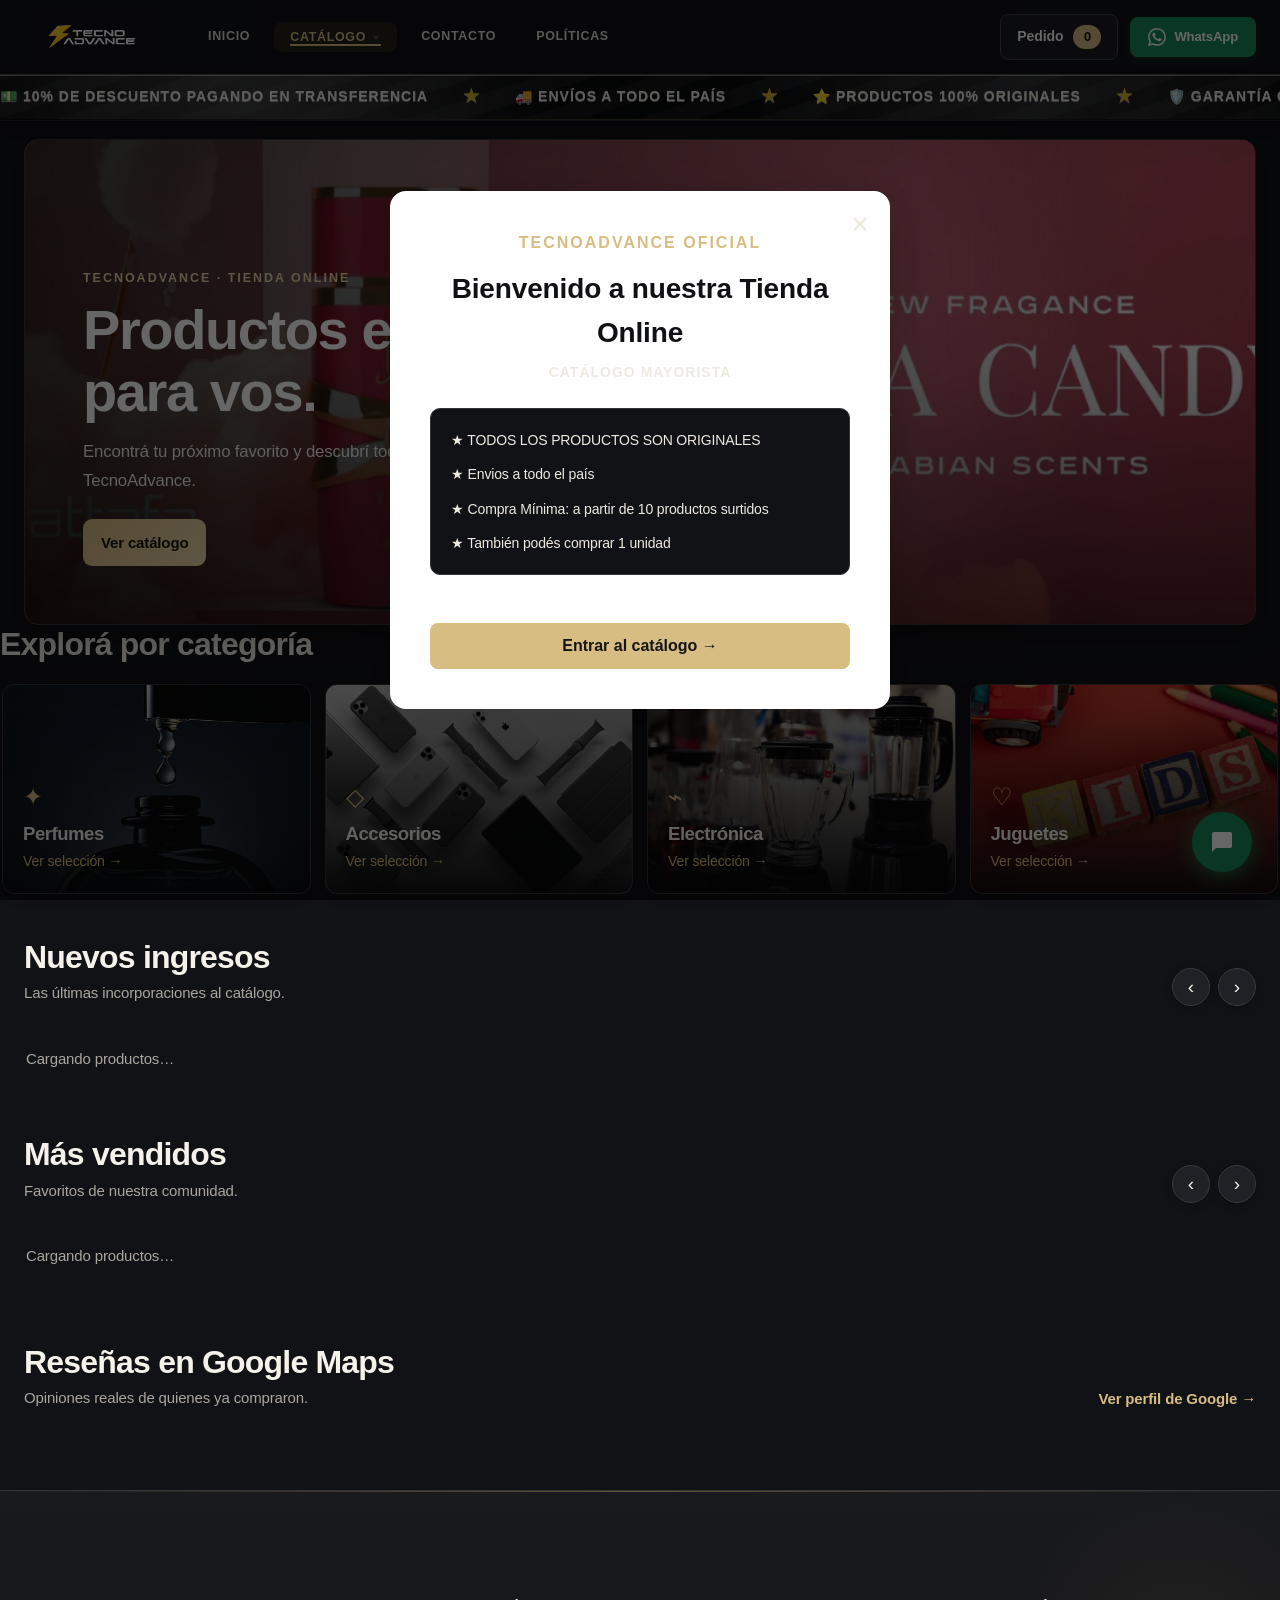
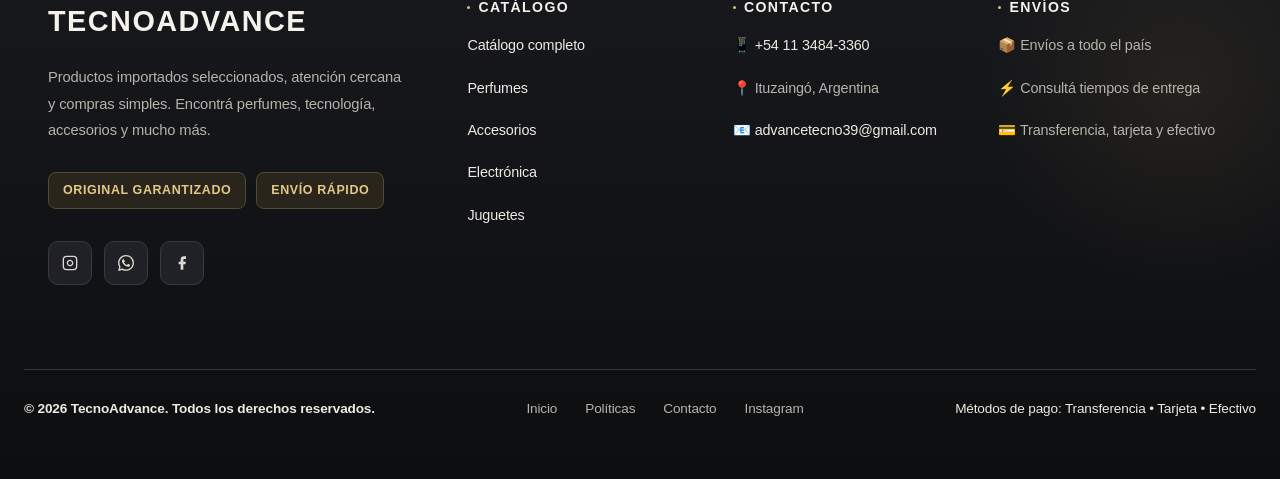
==== commit 4cebb38d: "Mejorar carga y accesibilidad de portada" ====
--- a/index.html
+++ b/index.html
@@ -7,6 +7,7 @@
     <title>TecnoAdvance – Productos Importados | Perfumes, Accesorios,Electronica y Juguetes</title>
   <meta name="description" content="Catálogo de Productos importados originales. Comprá por WhatsApp." />
       <link rel="preconnect" href="https://fonts.googleapis.com" />
+  <link rel="preload" as="image" href="./imagenes/Banners.png" fetchpriority="high" />
       <link href="https://fonts.googleapis.com/css2?family=Playfair+Display:wght@400;600;700&family=DM+Sans:wght@300;400;500;600&display=swap" rel="stylesheet" />
       <style>
     .category-intro{max-width:1380px;margin:20px auto 0;padding:22px 24px;border-left:3px solid var(--gold);background:linear-gradient(90deg,rgba(212,175,84,.1),transparent)}
@@ -15,7 +16,10 @@
     [data-category] .banner-carousel,[data-category] .category-banner{display:none!important}
     @media(max-width:600px){.category-intro{margin-top:12px;padding:18px 16px}}
     .home-hero{max-width:1380px;margin:18px auto 0;padding:0 24px}
-    .home-hero-panel{position:relative;display:flex;align-items:end;min-height:clamp(280px,38vw,510px);overflow:hidden;padding:clamp(24px,5vw,58px);border:1px solid var(--border);border-radius:18px;background:#171717 url('./imagenes/Banners.png') center/cover no-repeat;box-shadow:var(--shadow)}
+    .home-hero-panel{position:relative;isolation:isolate;display:flex;align-items:end;min-height:clamp(280px,38vw,510px);overflow:hidden;padding:clamp(24px,5vw,58px);border:1px solid var(--border);border-radius:18px;background:#171717;box-shadow:var(--shadow)}
+    .home-hero-image{position:absolute;inset:0;z-index:0;width:100%;height:100%;object-fit:cover;pointer-events:none}
+    .home-hero-panel:before{z-index:1}
+    .home-hero-copy{z-index:2}
     .home-hero-panel:before{content:"";position:absolute;inset:0;background:linear-gradient(90deg,rgba(0,0,0,.76),rgba(0,0,0,.08) 90%),linear-gradient(0deg,rgba(0,0,0,.44),transparent 55%)}
     .home-hero-copy{position:relative;z-index:1;max-width:600px}
     .home-eyebrow{color:var(--gold-lt);font-size:.78rem;font-weight:700;letter-spacing:.16em;text-transform:uppercase}
@@ -119,7 +123,7 @@
 <!-- ═══ MODAL DE BIENVENIDA ════════════════════════════════ -->
 <div id="welcomeModal" class="welcome-modal open">
   <div class="welcome-box">
-      <button class="welcome-close" onclick="closeWelcomeModal()">✕</button>
+      <button type="button" class="welcome-close" aria-label="Cerrar bienvenida" onclick="closeWelcomeModal()">✕</button>
     
   <div class="welcome-content">
   <div class="welcome-logo">TECNOADVANCE OFICIAL</div>
@@ -185,12 +189,11 @@
 </nav>
 
     <div class="header-actions">
-      <a href="pedido.html" class="cart-toggle cart-icon-toggle">
-          <svg class="cart-bag-icon" width="25" height="25" viewBox="0 0 24 24" fill="none" aria-hidden="true"><path d="M6.30775 21.5C5.80258 21.5 5.375 21.325 5.025 20.975C4.675 20.625 4.5 20.1974 4.5 19.6923V8.30775C4.5 7.80258 4.675 7.375 5.025 7.025C5.375 6.675 5.80258 6.5 6.30775 6.5H8.25V6.25C8.25 5.21417 8.616 4.33017 9.348 3.598C10.0802 2.866 10.9642 2.5 12 2.5C13.0358 2.5 13.9198 2.866 14.652 3.598C15.384 4.33017 15.75 5.21417 15.75 6.25V6.5H17.6923C18.1974 6.5 18.625 6.675 18.975 7.025C19.325 7.375 19.5 7.80258 19.5 8.30775V19.6923C19.5 20.1974 19.325 20.625 18.975 20.975C18.625 21.325 18.1974 21.5 17.6923 21.5H6.30775ZM6.30775 20H17.6923C17.7692 20 17.8398 19.9679 17.9038 19.9038C17.9679 19.8398 18 19.7693 18 19.6923V8.30775C18 8.23075 17.9679 8.16025 17.9038 8.09625C17.8398 8.03208 17.7692 8 17.6923 8H15.75V10.25C15.75 10.4628 15.6782 10.641 15.5345 10.7845C15.391 10.9282 15.2128 11 15 11C14.7872 11 14.609 10.9282 14.4655 10.7845C14.3218 10.641 14.25 10.4628 14.25 10.25V8H9.75V10.25C9.75 10.4628 9.67817 10.641 9.5345 10.7845C9.391 10.9282 9.21283 11 9 11C8.78717 11 8.609 10.9282 8.4655 10.7845C8.32183 10.641 8.25 10.4628 8.25 10.25V8H6.30775C6.23075 8 6.16025 8.03208 6.09625 8.09625C6.03208 8.16025 6 8.23075 6 8.30775V19.6923C6 19.7693 6.03208 19.8398 6.09625 19.9038C6.16025 19.9679 6.23075 20 6.30775 20Z" fill="currentColor"/></svg>
-          <span class="cart-toggle-label">Pedido</span>
-          <strong id="cartCount" aria-live="polite">0</strong>
-        </a>
-      <a href="https://wa.me/541134843360?text=Hola%20quiero%20consultar%20por%20perfumes" target="_blank" class="wa-btn-header">
+      <a href="pedido.html" class="cart-toggle">
+        <span>Pedido</span>
+        <strong id="cartCount">0</strong>
+      </a>
+      <a href="https://wa.me/541134843360?text=Hola%20quiero%20consultar%20por%20perfumes" target="_blank" class="wa-btn-header" aria-label="Contactar por WhatsApp">
         <svg width="18" height="18" viewBox="0 0 24 24" fill="currentColor">
           <path d="M17.472 14.382c-.297-.149-1.758-.867-2.03-.967-.273-.099-.471-.148-.67.15-.197.297-.767.966-.94 1.164-.173.199-.347.223-.644.075-.297-.15-1.255-.463-2.39-1.475-.883-.788-1.48-1.761-1.653-2.059-.173-.297-.018-.458.13-.606.134-.133.298-.347.446-.52.149-.174.198-.298.298-.497.099-.198.05-.371-.025-.52-.075-.149-.669-1.612-.916-2.207-.242-.579-.487-.5-.669-.51-.173-.008-.371-.01-.57-.01-.198 0-.52.074-.792.372-.272.297-1.04 1.016-1.04 2.479 0 1.462 1.065 2.875 1.213 3.074.149.198 2.096 3.2 5.077 4.487.709.306 1.262.489 1.694.625.712.227 1.36.195 1.871.118.571-.085 1.758-.719 2.006-1.413.248-.694.248-1.289.173-1.413-.074-.124-.272-.198-.57-.347m-5.421 7.403h-.004a9.87 9.87 0 01-5.031-1.378l-.361-.214-3.741.982.998-3.648-.235-.374a9.86 9.86 0 01-1.51-5.26c.001-5.45 4.436-9.884 9.888-9.884 2.64 0 5.122 1.03 6.988 2.898a9.825 9.825 0 012.893 6.994c-.003 5.45-4.437 9.884-9.885 9.884m8.413-18.297A11.815 11.815 0 0012.05 0C5.495 0 .16 5.335.157 11.892c0 2.096.547 4.142 1.588 5.945L.057 24l6.305-1.654a11.882 11.882 0 005.683 1.448h.005c6.554 0 11.89-5.335 11.893-11.893a11.821 11.821 0 00-3.48-8.413z"/>
         </svg>
@@ -285,6 +288,7 @@
 
 <section class="home-hero" aria-labelledby="homeTitle">
   <div class="home-hero-panel">
+    <img class="home-hero-image" src="./imagenes/Banners.png" alt="" aria-hidden="true" width="1600" height="700" fetchpriority="high" decoding="async" />
     <div class="home-hero-copy">
       <span class="home-eyebrow">TecnoAdvance · Tienda online</span>
       <h1 id="homeTitle">Productos elegidos para vos.</h1>
@@ -324,7 +328,7 @@
     <a class="home-text-link" href="https://www.google.com/maps/place/TecnoAdvance/@-34.6426538,-58.6914887,15.75z/data=!4m6!3m5!1s0x95bcbff947df5189:0x113e0a57a5f3ef2e!8m2!3d-34.6434834!4d-58.6913043!16s%2Fg%2F11ynxx_0k_?entry=ttu" target="_blank" rel="noopener">Ver perfil de Google →</a>
   </div>
   <!-- Widget oficial de reseñas de Elfsight proporcionado por el usuario -->
-  <script src="https://elfsightcdn.com/platform.js" async></script>
+  
   <div class="elfsight-app-a796fc92-bd37-4657-b647-ffc82188e38b" data-elfsight-app-lazy></div>
 </section>
 
@@ -419,7 +423,7 @@
 <div class="chatbot-container">
   <div class="chatbot-header">
     <h3>TecnoAdvance Chat</h3>
-    <button class="chatbot-close" onclick="toggleChatbot()">✕</button>
+    <button type="button" class="chatbot-close" aria-label="Cerrar chat" onclick="toggleChatbot()">✕</button>
   </div>
   
   <div class="chatbot-messages" id="chatbotMessages"></div>
@@ -432,7 +436,7 @@
       placeholder="Escribe tu pregunta..."
       onkeypress="if(event.key==='Enter') sendChatMessage()"
     />
-    <button class="chatbot-send" onclick="sendChatMessage()">
+    <button type="button" class="chatbot-send" aria-label="Enviar mensaje" onclick="sendChatMessage()">
       <svg width="18" height="18" viewBox="0 0 24 24" fill="currentColor">
         <path d="M16.6915026,12.4744748 L3.50612381,13.2599618 C3.19218622,13.2599618 3.03521743,13.4170592 3.03521743,13.5741566 L1.15159189,20.0151496 C0.8376543,20.8006365 0.99,21.89 1.77946707,22.52 C2.41,22.99 3.50612381,23.1 4.13399899,22.8429026 L21.714504,14.0454487 C22.6563168,13.5741566 23.1272231,12.6315722 22.9702544,11.6889879 L4.13399899,1.16346272 C3.34915502,0.9 2.40734225,0.9 1.77946707,1.4718701 C0.994623095,2.0437402 0.837654326,3.1331289 1.15159189,3.91861574 L3.03521743,10.3595872 C3.03521743,10.5166847 3.19218622,10.673782 3.50612381,10.673782 L16.6915026,11.4592689 C16.6915026,11.4592689 17.1624089,11.4592689 17.1624089,12.0311392 C17.1624089,12.4744748 16.6915026,12.4744748 16.6915026,12.4744748 Z"/>
       </svg>
@@ -441,7 +445,7 @@
 </div>
 
 <!-- Botón flotante para abrir chatbot -->
-<button class="chatbot-toggle" onclick="toggleChatbot()">
+<button type="button" class="chatbot-toggle" aria-label="Abrir chat" aria-expanded="false" onclick="toggleChatbot()">
   <svg width="24" height="24" viewBox="0 0 24 24" fill="currentColor">
     <path d="M20 2H4c-1.1 0-2 .9-2 2v18l4-4h14c1.1 0 2-.9 2-2V4c0-1.1-.9-2-2-2z"/>
   </svg>
@@ -528,14 +532,14 @@
 <!-- ═══ MODAL DE PRODUCTO ════════════════════════════════ -->
 <div id="productModal" class="product-modal">
   <div class="product-modal-content">
-    <button class="modal-close" onclick="closeProductModal()">✕</button>
+    <button type="button" class="modal-close" aria-label="Cerrar detalle del producto" onclick="closeProductModal()">✕</button>
     
     <div class="modal-grid">
       <div class="modal-images">
         <img id="modalMainImg" src="" alt="Producto" />
         <div class="modal-img-nav">
-          <button onclick="changeModalImage(-1)" class="img-nav prev">◀</button>
-          <button onclick="changeModalImage(1)" class="img-nav next">▶</button>
+          <button type="button" aria-label="Imagen anterior del producto" onclick="changeModalImage(-1)" class="img-nav prev">◀</button>
+          <button type="button" aria-label="Imagen siguiente del producto" onclick="changeModalImage(1)" class="img-nav next">▶</button>
         </div>
         <div class="modal-img-counter" id="modalCounter">1/1</div>
       </div>
@@ -557,9 +561,9 @@
         <div class="modal-quantity">
           <label>Cantidad</label>
           <div class="qty-selector">
-            <button onclick="decreaseQty()" class="qty-btn">−</button>
+            <button type="button" aria-label="Disminuir cantidad" onclick="decreaseQty()" class="qty-btn">−</button>
             <span id="qtyValue">1</span>
-            <button onclick="increaseQty()" class="qty-btn">+</button>
+            <button type="button" aria-label="Aumentar cantidad" onclick="increaseQty()" class="qty-btn">+</button>
           </div>
         </div>
         
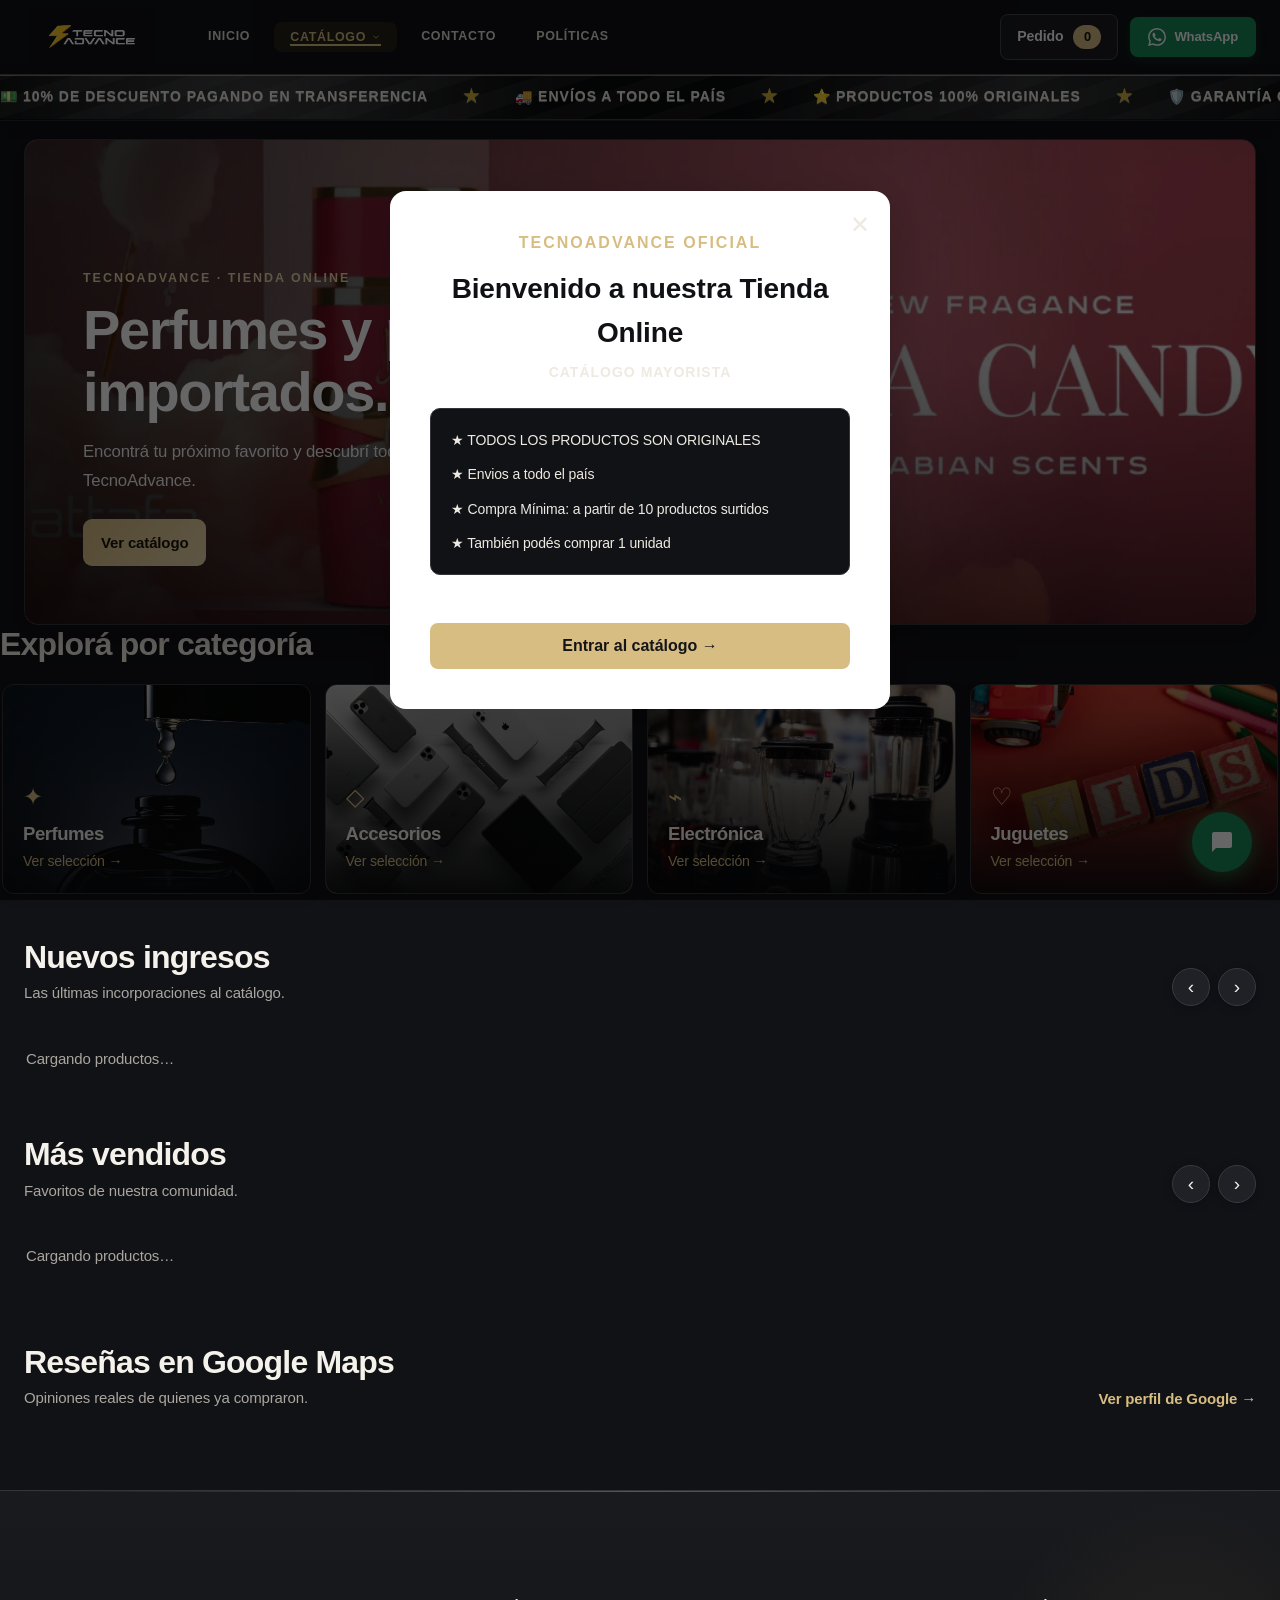
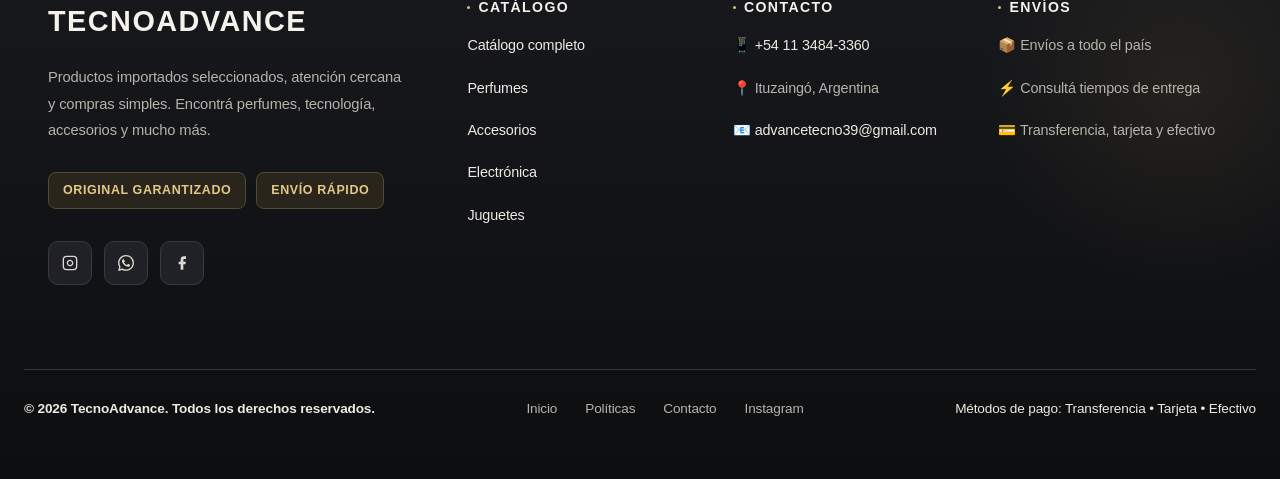
==== commit 2a3ec992: "Mejorar SEO de la página de inicio" ====
--- a/index.html
+++ b/index.html
@@ -4,10 +4,9 @@
   <meta charset="UTF-8" />
   <meta name="viewport" content="width=device-width, initial-scale=1.0" />
   <meta http-equiv="X-UA-Compatible" content="IE=edge" />
-    <title>TecnoAdvance – Productos Importados | Perfumes, Accesorios,Electronica y Juguetes</title>
-  <meta name="description" content="Catálogo de Productos importados originales. Comprá por WhatsApp." />
+    <title>Perfumes originales en Argentina | TecnoAdvance</title>
+  <meta name="description" content="Tienda online de perfumes importados y productos seleccionados en Argentina. Explorá fragancias, consultá precios y disponibilidad y recibí tu pedido en todo el país." />
       <link rel="preconnect" href="https://fonts.googleapis.com" />
-  <link rel="preload" as="image" href="./imagenes/Banners.png" fetchpriority="high" />
       <link href="https://fonts.googleapis.com/css2?family=Playfair+Display:wght@400;600;700&family=DM+Sans:wght@300;400;500;600&display=swap" rel="stylesheet" />
       <style>
     .category-intro{max-width:1380px;margin:20px auto 0;padding:22px 24px;border-left:3px solid var(--gold);background:linear-gradient(90deg,rgba(212,175,84,.1),transparent)}
@@ -16,10 +15,7 @@
     [data-category] .banner-carousel,[data-category] .category-banner{display:none!important}
     @media(max-width:600px){.category-intro{margin-top:12px;padding:18px 16px}}
     .home-hero{max-width:1380px;margin:18px auto 0;padding:0 24px}
-    .home-hero-panel{position:relative;isolation:isolate;display:flex;align-items:end;min-height:clamp(280px,38vw,510px);overflow:hidden;padding:clamp(24px,5vw,58px);border:1px solid var(--border);border-radius:18px;background:#171717;box-shadow:var(--shadow)}
-    .home-hero-image{position:absolute;inset:0;z-index:0;width:100%;height:100%;object-fit:cover;pointer-events:none}
-    .home-hero-panel:before{z-index:1}
-    .home-hero-copy{z-index:2}
+    .home-hero-panel{position:relative;display:flex;align-items:end;min-height:clamp(280px,38vw,510px);overflow:hidden;padding:clamp(24px,5vw,58px);border:1px solid var(--border);border-radius:18px;background:#171717 url('./imagenes/Banners.png') center/cover no-repeat;box-shadow:var(--shadow)}
     .home-hero-panel:before{content:"";position:absolute;inset:0;background:linear-gradient(90deg,rgba(0,0,0,.76),rgba(0,0,0,.08) 90%),linear-gradient(0deg,rgba(0,0,0,.44),transparent 55%)}
     .home-hero-copy{position:relative;z-index:1;max-width:600px}
     .home-eyebrow{color:var(--gold-lt);font-size:.78rem;font-weight:700;letter-spacing:.16em;text-transform:uppercase}
@@ -101,8 +97,8 @@
     <meta name="author" content="TecnoAdvance" />
    
   <!-- 2. OPEN GRAPH (ESTO ES LO QUE USA WHATSAPP, FACEBOOK E INSTAGRAM) -->
-    <meta property="og:title" content="TecnoAdvance – Productos Importados Originales" />
-    <meta property="og:description" content="Perfumes, Gadgets, Accesorios y Electrodomésticos. Comprá por WhatsApp." />
+    <meta property="og:title" content="Perfumes originales en Argentina | TecnoAdvance" />
+    <meta property="og:description" content="Tienda online de perfumes importados y productos seleccionados en Argentina. Explorá fragancias y consultá disponibilidad." />
     <meta property="og:type" content="website" />
     <meta property="og:url" content="https://tecnoadvance.shop/" />
     <meta property="og:image" content="https://tecnoadvance.shop/imagenes/og-image.png" />
@@ -123,7 +119,7 @@
 <!-- ═══ MODAL DE BIENVENIDA ════════════════════════════════ -->
 <div id="welcomeModal" class="welcome-modal open">
   <div class="welcome-box">
-      <button type="button" class="welcome-close" aria-label="Cerrar bienvenida" onclick="closeWelcomeModal()">✕</button>
+      <button class="welcome-close" onclick="closeWelcomeModal()">✕</button>
     
   <div class="welcome-content">
   <div class="welcome-logo">TECNOADVANCE OFICIAL</div>
@@ -193,7 +189,7 @@
         <span>Pedido</span>
         <strong id="cartCount">0</strong>
       </a>
-      <a href="https://wa.me/541134843360?text=Hola%20quiero%20consultar%20por%20perfumes" target="_blank" class="wa-btn-header" aria-label="Contactar por WhatsApp">
+      <a href="https://wa.me/541134843360?text=Hola%20quiero%20consultar%20por%20perfumes" target="_blank" class="wa-btn-header">
         <svg width="18" height="18" viewBox="0 0 24 24" fill="currentColor">
           <path d="M17.472 14.382c-.297-.149-1.758-.867-2.03-.967-.273-.099-.471-.148-.67.15-.197.297-.767.966-.94 1.164-.173.199-.347.223-.644.075-.297-.15-1.255-.463-2.39-1.475-.883-.788-1.48-1.761-1.653-2.059-.173-.297-.018-.458.13-.606.134-.133.298-.347.446-.52.149-.174.198-.298.298-.497.099-.198.05-.371-.025-.52-.075-.149-.669-1.612-.916-2.207-.242-.579-.487-.5-.669-.51-.173-.008-.371-.01-.57-.01-.198 0-.52.074-.792.372-.272.297-1.04 1.016-1.04 2.479 0 1.462 1.065 2.875 1.213 3.074.149.198 2.096 3.2 5.077 4.487.709.306 1.262.489 1.694.625.712.227 1.36.195 1.871.118.571-.085 1.758-.719 2.006-1.413.248-.694.248-1.289.173-1.413-.074-.124-.272-.198-.57-.347m-5.421 7.403h-.004a9.87 9.87 0 01-5.031-1.378l-.361-.214-3.741.982.998-3.648-.235-.374a9.86 9.86 0 01-1.51-5.26c.001-5.45 4.436-9.884 9.888-9.884 2.64 0 5.122 1.03 6.988 2.898a9.825 9.825 0 012.893 6.994c-.003 5.45-4.437 9.884-9.885 9.884m8.413-18.297A11.815 11.815 0 0012.05 0C5.495 0 .16 5.335.157 11.892c0 2.096.547 4.142 1.588 5.945L.057 24l6.305-1.654a11.882 11.882 0 005.683 1.448h.005c6.554 0 11.89-5.335 11.893-11.893a11.821 11.821 0 00-3.48-8.413z"/>
         </svg>
@@ -288,10 +284,9 @@
 
 <section class="home-hero" aria-labelledby="homeTitle">
   <div class="home-hero-panel">
-    <img class="home-hero-image" src="./imagenes/Banners.png" alt="" aria-hidden="true" width="1600" height="700" fetchpriority="high" decoding="async" />
     <div class="home-hero-copy">
       <span class="home-eyebrow">TecnoAdvance · Tienda online</span>
-      <h1 id="homeTitle">Productos elegidos para vos.</h1>
+      <h1 id="homeTitle">Perfumes y productos importados.</h1>
       <p>Encontrá tu próximo favorito y descubrí todo lo nuevo de TecnoAdvance.</p>
       <div class="home-hero-actions"><a class="home-cta" href="catalogo.html">Ver catálogo</a></div>
     </div>
@@ -328,7 +323,7 @@
     <a class="home-text-link" href="https://www.google.com/maps/place/TecnoAdvance/@-34.6426538,-58.6914887,15.75z/data=!4m6!3m5!1s0x95bcbff947df5189:0x113e0a57a5f3ef2e!8m2!3d-34.6434834!4d-58.6913043!16s%2Fg%2F11ynxx_0k_?entry=ttu" target="_blank" rel="noopener">Ver perfil de Google →</a>
   </div>
   <!-- Widget oficial de reseñas de Elfsight proporcionado por el usuario -->
-  
+  <script src="https://elfsightcdn.com/platform.js" async></script>
   <div class="elfsight-app-a796fc92-bd37-4657-b647-ffc82188e38b" data-elfsight-app-lazy></div>
 </section>
 
@@ -423,7 +418,7 @@
 <div class="chatbot-container">
   <div class="chatbot-header">
     <h3>TecnoAdvance Chat</h3>
-    <button type="button" class="chatbot-close" aria-label="Cerrar chat" onclick="toggleChatbot()">✕</button>
+    <button class="chatbot-close" onclick="toggleChatbot()">✕</button>
   </div>
   
   <div class="chatbot-messages" id="chatbotMessages"></div>
@@ -436,7 +431,7 @@
       placeholder="Escribe tu pregunta..."
       onkeypress="if(event.key==='Enter') sendChatMessage()"
     />
-    <button type="button" class="chatbot-send" aria-label="Enviar mensaje" onclick="sendChatMessage()">
+    <button class="chatbot-send" onclick="sendChatMessage()">
       <svg width="18" height="18" viewBox="0 0 24 24" fill="currentColor">
         <path d="M16.6915026,12.4744748 L3.50612381,13.2599618 C3.19218622,13.2599618 3.03521743,13.4170592 3.03521743,13.5741566 L1.15159189,20.0151496 C0.8376543,20.8006365 0.99,21.89 1.77946707,22.52 C2.41,22.99 3.50612381,23.1 4.13399899,22.8429026 L21.714504,14.0454487 C22.6563168,13.5741566 23.1272231,12.6315722 22.9702544,11.6889879 L4.13399899,1.16346272 C3.34915502,0.9 2.40734225,0.9 1.77946707,1.4718701 C0.994623095,2.0437402 0.837654326,3.1331289 1.15159189,3.91861574 L3.03521743,10.3595872 C3.03521743,10.5166847 3.19218622,10.673782 3.50612381,10.673782 L16.6915026,11.4592689 C16.6915026,11.4592689 17.1624089,11.4592689 17.1624089,12.0311392 C17.1624089,12.4744748 16.6915026,12.4744748 16.6915026,12.4744748 Z"/>
       </svg>
@@ -445,7 +440,7 @@
 </div>
 
 <!-- Botón flotante para abrir chatbot -->
-<button type="button" class="chatbot-toggle" aria-label="Abrir chat" aria-expanded="false" onclick="toggleChatbot()">
+<button class="chatbot-toggle" onclick="toggleChatbot()">
   <svg width="24" height="24" viewBox="0 0 24 24" fill="currentColor">
     <path d="M20 2H4c-1.1 0-2 .9-2 2v18l4-4h14c1.1 0 2-.9 2-2V4c0-1.1-.9-2-2-2z"/>
   </svg>
@@ -532,14 +527,14 @@
 <!-- ═══ MODAL DE PRODUCTO ════════════════════════════════ -->
 <div id="productModal" class="product-modal">
   <div class="product-modal-content">
-    <button type="button" class="modal-close" aria-label="Cerrar detalle del producto" onclick="closeProductModal()">✕</button>
+    <button class="modal-close" onclick="closeProductModal()">✕</button>
     
     <div class="modal-grid">
       <div class="modal-images">
         <img id="modalMainImg" src="" alt="Producto" />
         <div class="modal-img-nav">
-          <button type="button" aria-label="Imagen anterior del producto" onclick="changeModalImage(-1)" class="img-nav prev">◀</button>
-          <button type="button" aria-label="Imagen siguiente del producto" onclick="changeModalImage(1)" class="img-nav next">▶</button>
+          <button onclick="changeModalImage(-1)" class="img-nav prev">◀</button>
+          <button onclick="changeModalImage(1)" class="img-nav next">▶</button>
         </div>
         <div class="modal-img-counter" id="modalCounter">1/1</div>
       </div>
@@ -561,9 +556,9 @@
         <div class="modal-quantity">
           <label>Cantidad</label>
           <div class="qty-selector">
-            <button type="button" aria-label="Disminuir cantidad" onclick="decreaseQty()" class="qty-btn">−</button>
+            <button onclick="decreaseQty()" class="qty-btn">−</button>
             <span id="qtyValue">1</span>
-            <button type="button" aria-label="Aumentar cantidad" onclick="increaseQty()" class="qty-btn">+</button>
+            <button onclick="increaseQty()" class="qty-btn">+</button>
           </div>
         </div>
         
--- a/css/base.css
+++ b/css/base.css
@@ -21,7 +21,7 @@
   
   /* ─── COLORES FUNCIONALES ───────────────────────── */
   --wa-green: #25d366;        /* WhatsApp */
-  --success: #1f7a5e;         /* Éxito - Verde */
+  --success: #6fd6ad;         /* Éxito - Verde */
   --danger: #ff6b35;          /* Error/Danger - Rojo/Naranja */
   
   /* ─── BORDES Y DIVISORES ────────────────────────── */
